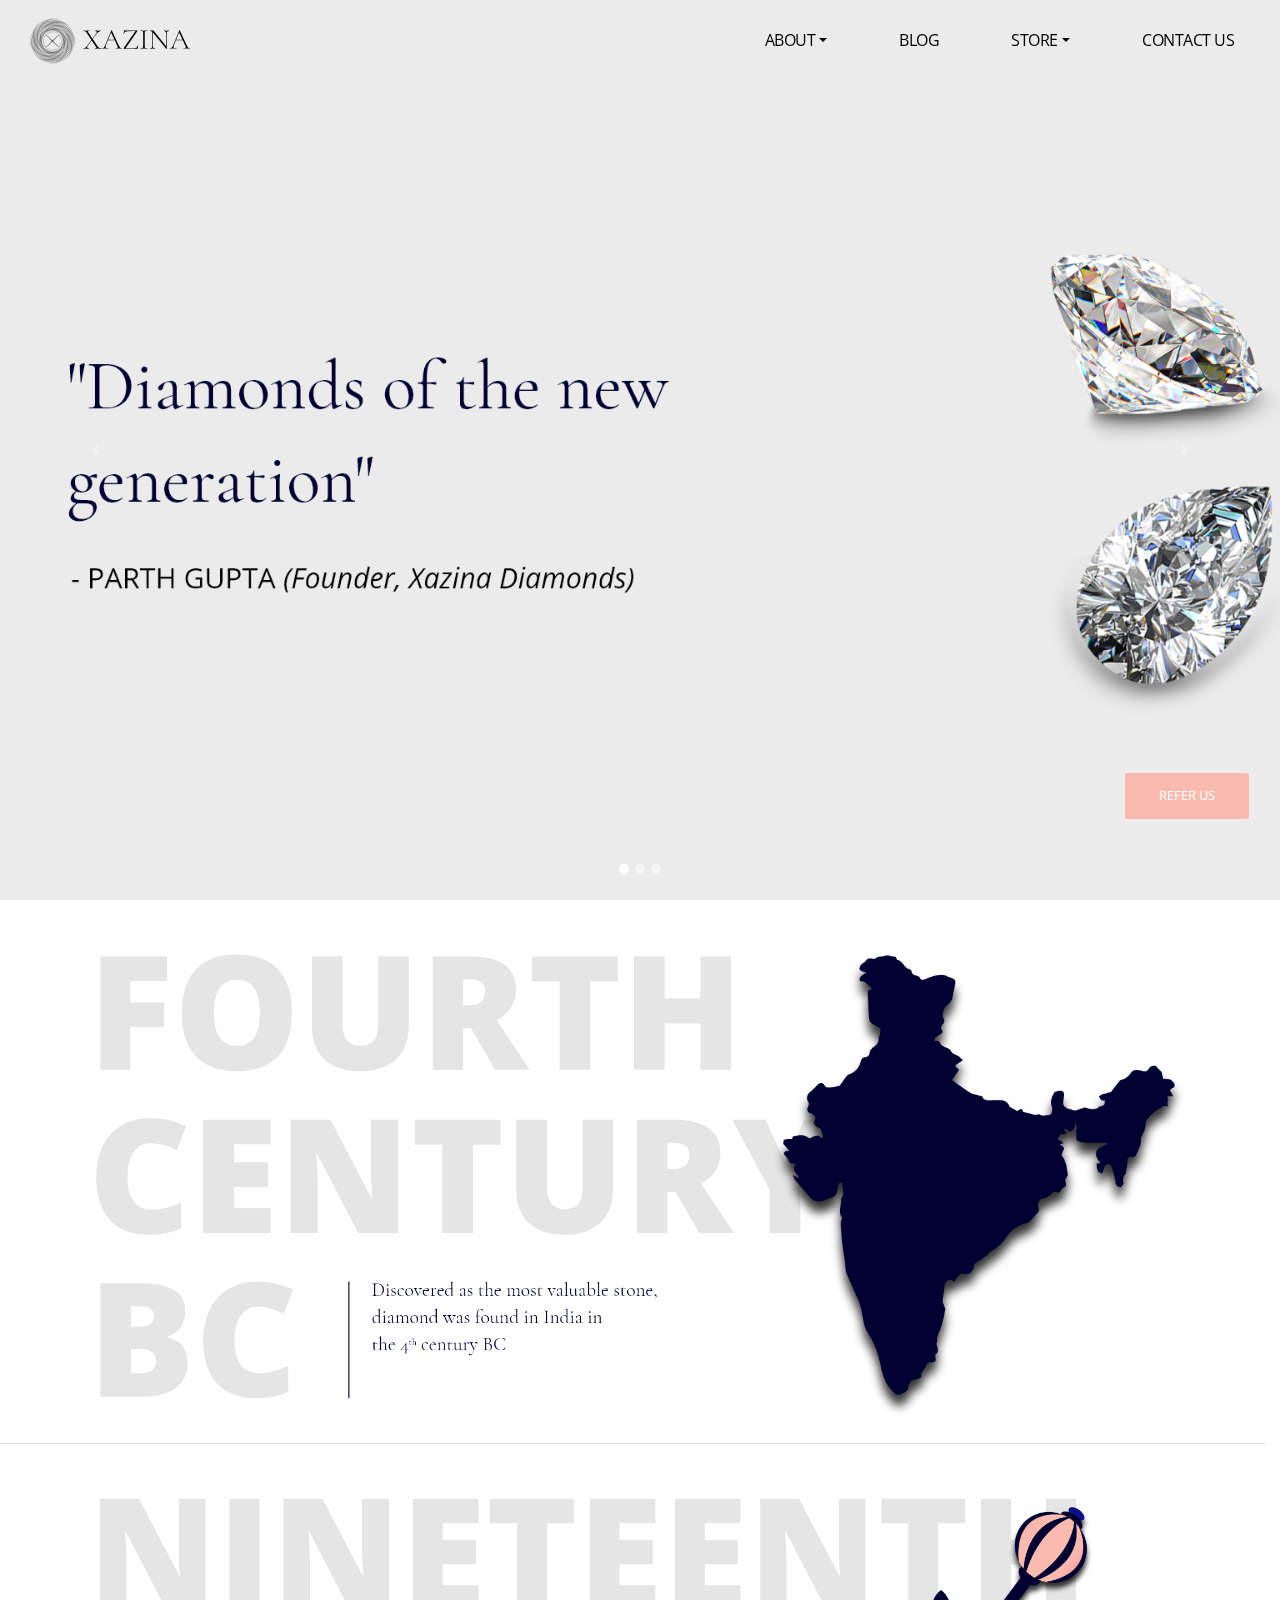
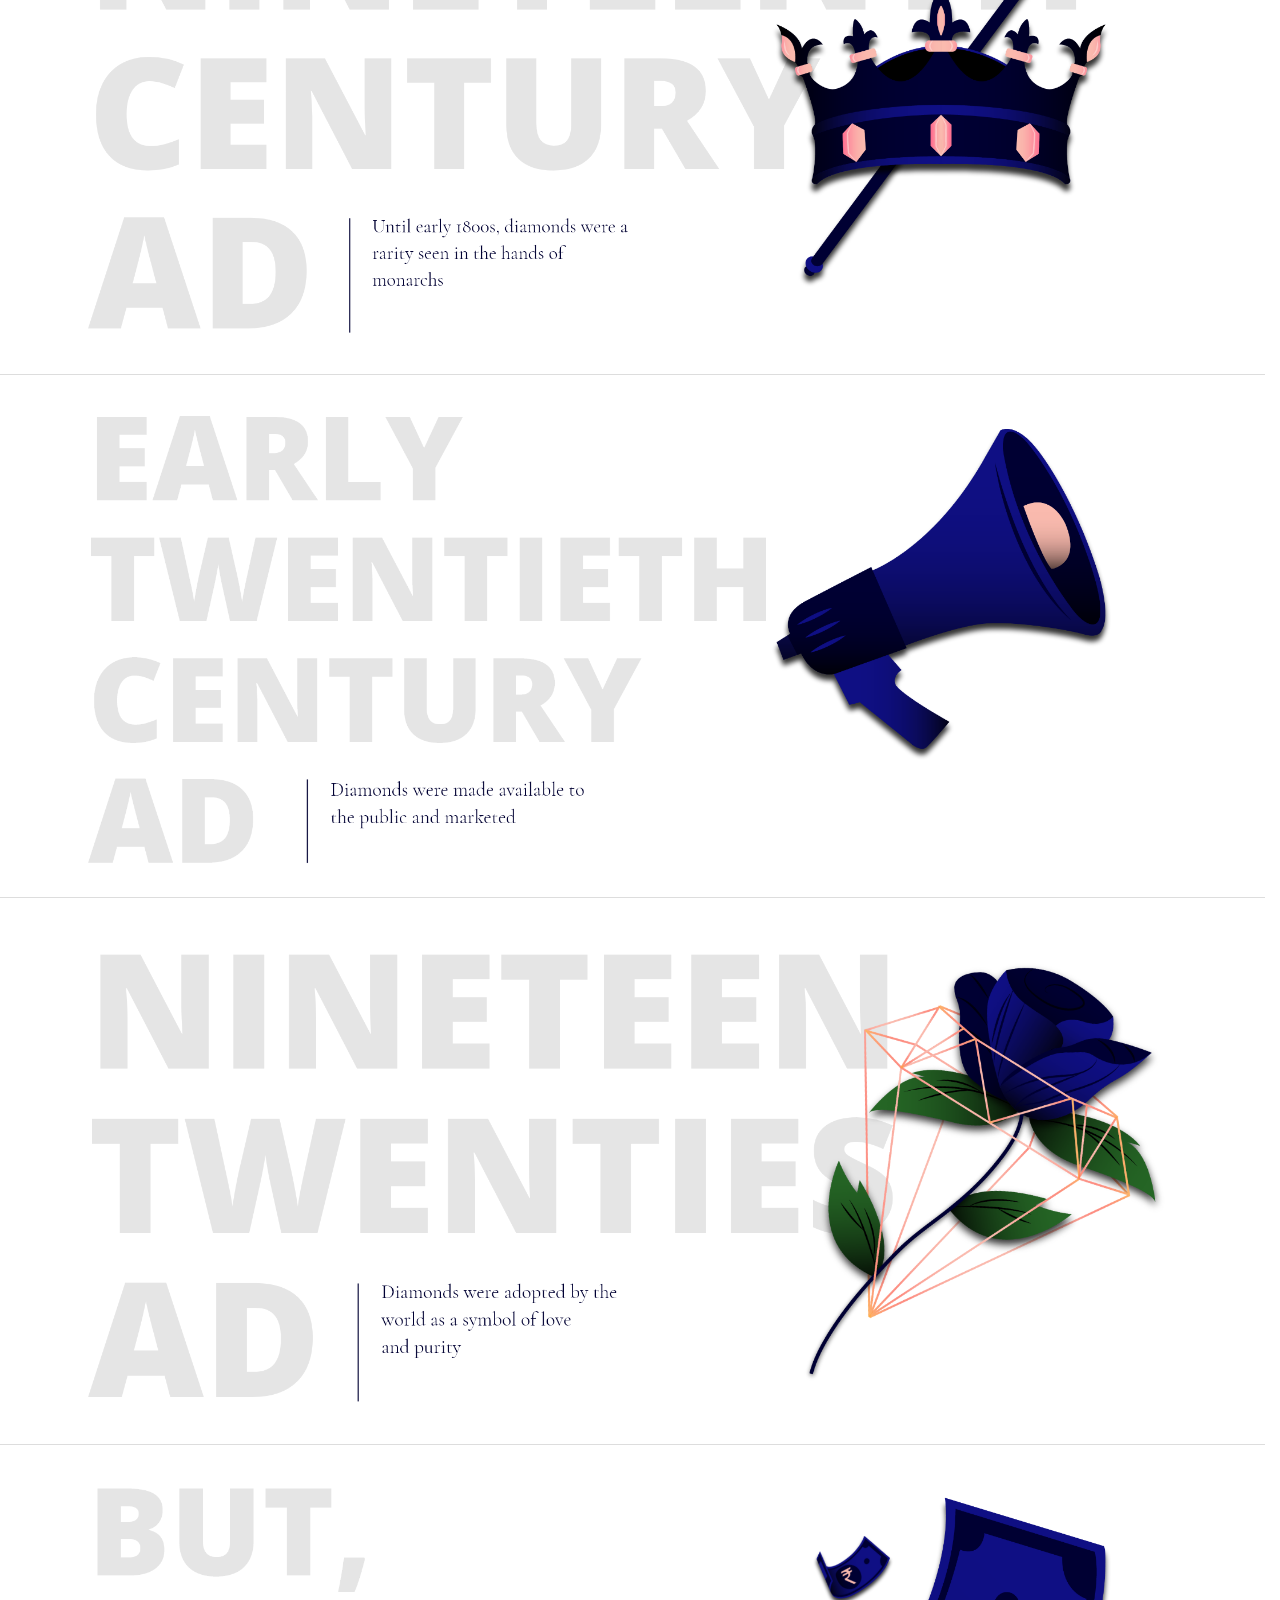
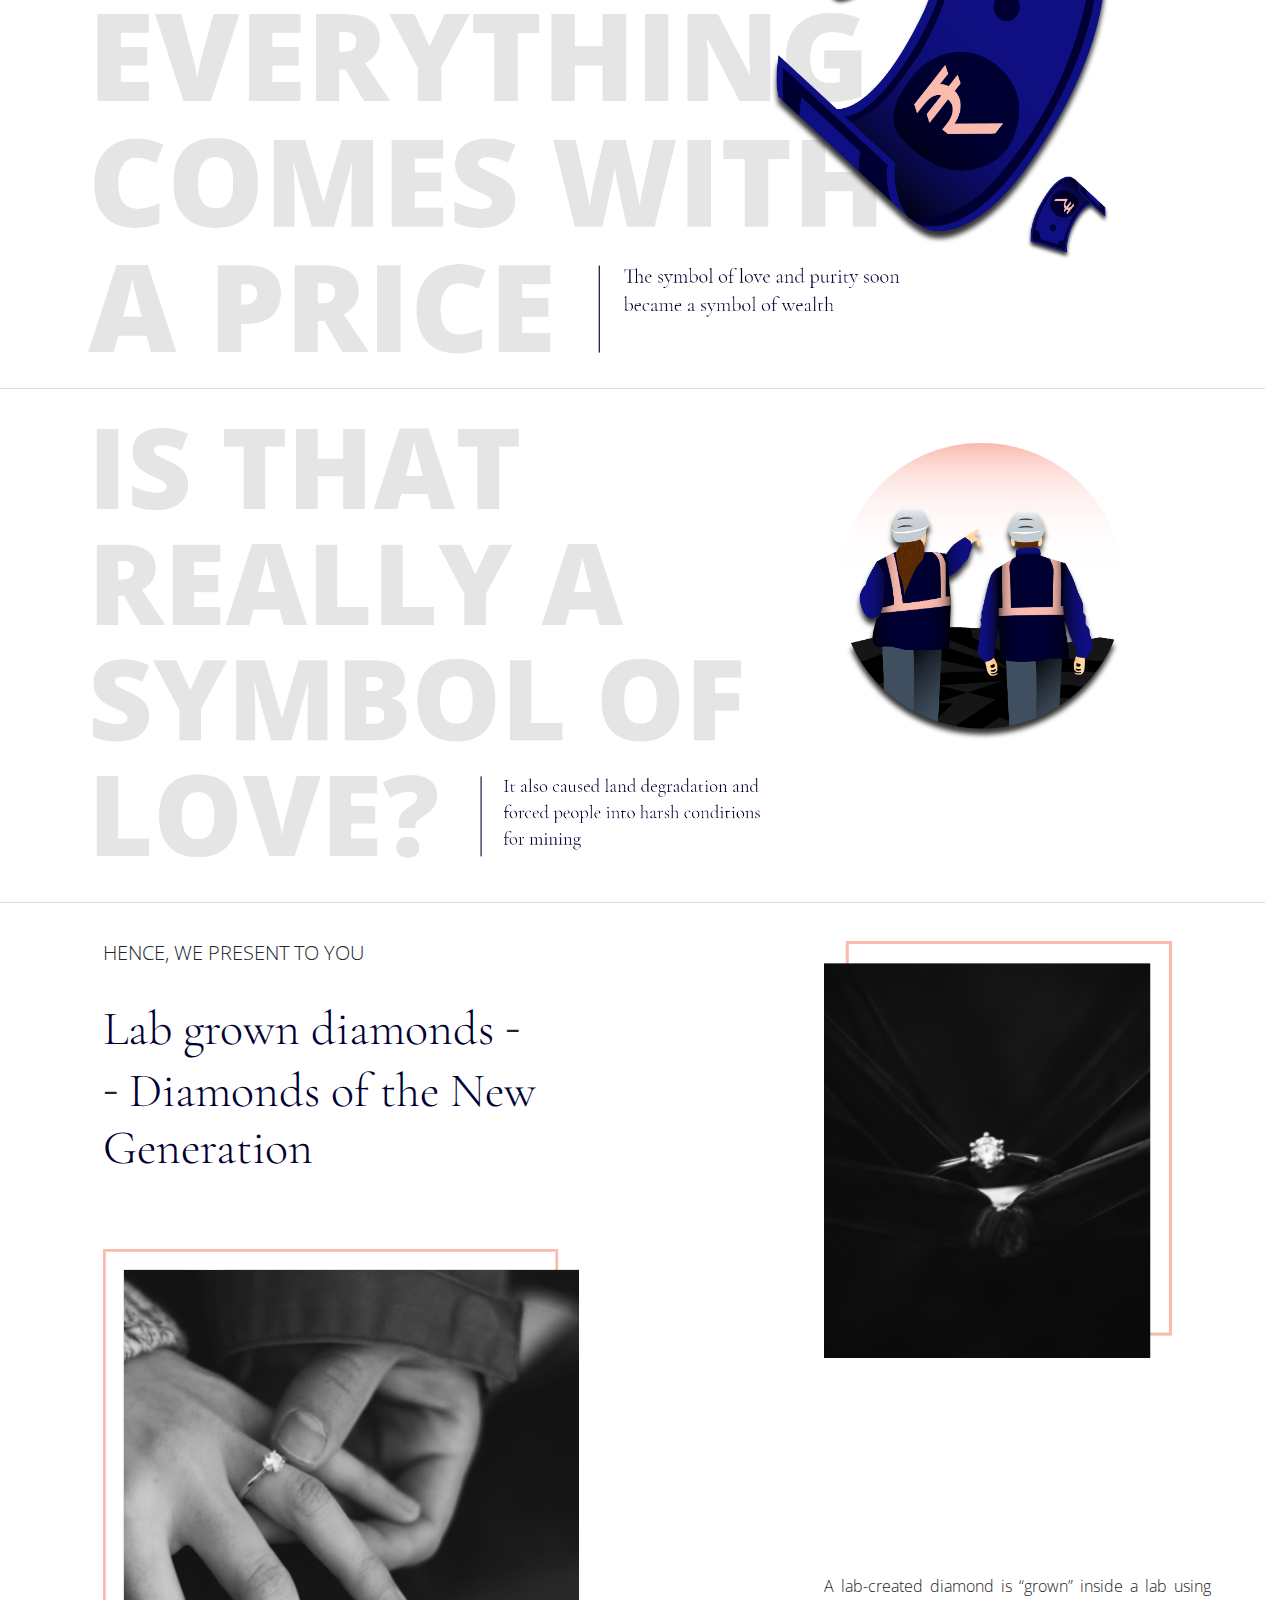
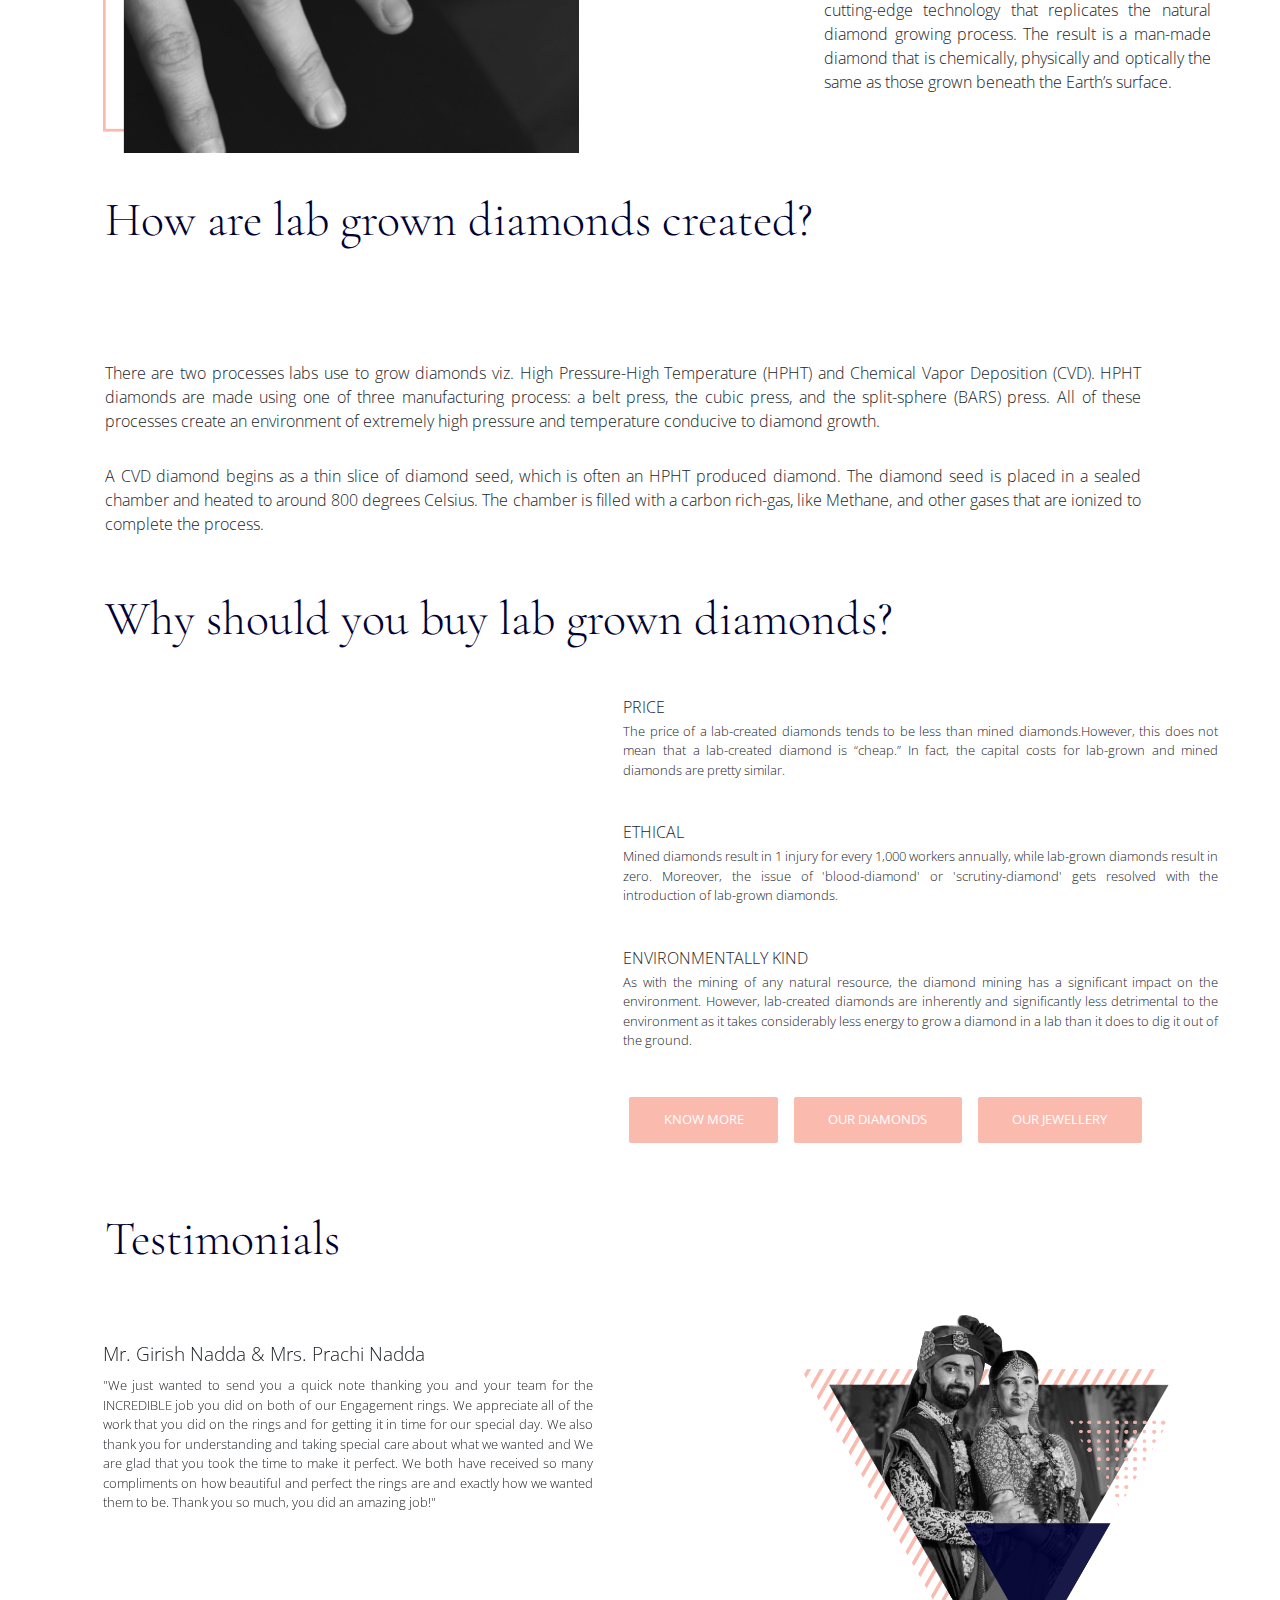
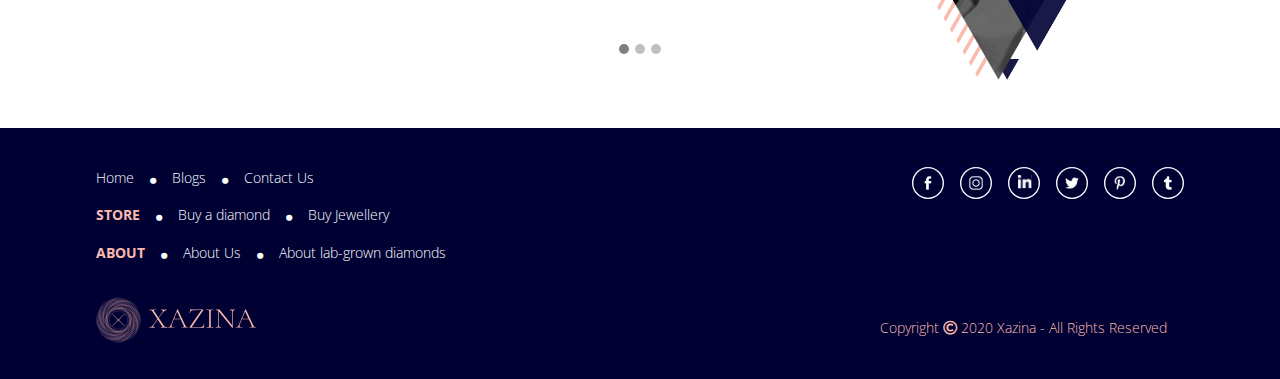
==== index.html @ fb32d9e3 "Minor changes but sidenav fix pending" ====
<!DOCTYPE html>
<html lang="en">

<head>
  <meta charset="utf-8">
  <meta name="viewport" content="width=device-width, initial-scale=1, shrink-to-fit=no">
  <meta http-equiv="x-ua-compatible" content="ie=edge">
  <title>XAZINA - Home</title>
  <link rel="icon" href="img/titlebar thumbnail.png" type="image/icon type">
  <!-- Font Awesome -->
  <link rel="stylesheet" href="https://use.fontawesome.com/releases/v5.11.2/css/all.css">
  <!-- Bootstrap core CSS -->
  <link href="css/bootstrap.min.css" rel="stylesheet">
  <!-- Material Design Bootstrap -->
  <link href="css/mdb.min.css" rel="stylesheet">
  <!-- Custom style file -->
  <link href="css/style.min.css" rel="stylesheet">
  <!--Fonts-->
  <link href="https://fonts.googleapis.com/css?family=Cormorant+Garamond&display=swap" rel="stylesheet"> 
  <link href="https://fonts.googleapis.com/css?family=Open+Sans&display=swap" rel="stylesheet">
  <style>
    body{
      overflow-x: hidden;
    }

    .fb{
      display: inline-block; 
      background: url('img/fb white.svg') no-repeat; 
      height: 2rem; 
      width: 2rem; 
      background-size: contain;
      margin-right: 1rem;
    }
    .fb:hover{
      display: inline-block; 
      background: url('img/fb.svg') no-repeat; 
      height: 2rem; 
      width: 2rem; 
      background-size: contain;
      margin-right: 1rem;
    }
    .insta{
      display: inline-block; 
      background: url('img/insta white.svg') no-repeat; 
      height: 2rem; 
      width: 2rem; 
      background-size: contain;
      margin-right: 1rem;
    }
    .insta:hover{
      display: inline-block; 
      background: url('img/insta.svg') no-repeat; 
      height: 2rem; 
      width: 2rem; 
      background-size: contain;
      margin-right: 1rem;
    }
    .lin{
      display: inline-block; 
      background: url('img/linkedin white.svg') no-repeat; 
      height: 2rem; 
      width: 2rem; 
      background-size: contain;
      margin-right: 1rem;
    }
    .lin:hover{
      display: inline-block; 
      background: url('img/linkedin.svg') no-repeat; 
      height: 2rem; 
      width: 2rem; 
      background-size: contain;
      margin-right: 1rem;
    }
    .twit{
      display: inline-block; 
      background: url('img/twitter white.svg') no-repeat; 
      height: 2rem; 
      width: 2rem; 
      background-size: contain;
      margin-right: 1rem;
    }
    .twit:hover{
      display: inline-block; 
      background: url('img/twitter.svg') no-repeat; 
      height: 2rem; 
      width: 2rem; 
      background-size: contain;
      margin-right: 1rem;
    }
    .pint{
      display: inline-block; 
      background: url('img/pinterest white.svg') no-repeat; 
      height: 2rem; 
      width: 2rem; 
      background-size: contain;
      margin-right: 1rem;
    }
    .pint:hover{
      display: inline-block; 
      background: url('img/pinterest.svg') no-repeat; 
      height: 2rem; 
      width: 2rem; 
      background-size: contain;
      margin-right: 1rem;
    }
    .tumb{
      display: inline-block; 
      background: url('img/tumblr white.svg') no-repeat; 
      height: 2rem; 
      width: 2rem; 
      background-size: contain;
    }
    .tumb:hover{
      display: inline-block; 
      background: url('img/tumblr.svg') no-repeat; 
      height: 2rem; 
      width: 2rem; 
      background-size: contain;
    }
  </style> 
</head>

<body>
  <!--Navbar-->
  <nav class="navbar navbar-expand-lg fixed-top">
    <a id="brand" class="navbar-brand" href="index.html">
      <svg class="brand" xmlns="http://www.w3.org/2000/svg" xmlns:xlink="http://www.w3.org/1999/xlink" viewBox="0 0 1904 534.16"><defs><clipPath id="clip-path"><path class="cls-1" d="M367.57,307.2l-22.9,35.3a55.35,55.35,0,0,1-34.9,24l-41.16,8.77a55.34,55.34,0,0,1-41.65-7.7l-35.31-22.91a55.34,55.34,0,0,1-24-34.89l-8.77-41.16a55.32,55.32,0,0,1,7.7-41.65l22.9-35.31a55.35,55.35,0,0,1,34.9-24l41.16-8.77a55.35,55.35,0,0,1,41.65,7.7l35.31,22.9a55.33,55.33,0,0,1,24,34.9l8.77,41.16A55.32,55.32,0,0,1,367.57,307.2Z"/></clipPath></defs><title>xazina logo for website pink</title><g id="Layer_2" data-name="Layer 2"><g id="Layer_0" data-name="Layer 0"><path class="cls-2" d="M425.58,336.95l-38.64,55.18a88.61,88.61,0,0,1-57.19,36.43l-66.34,11.7a88.59,88.59,0,0,1-66.2-14.67L142,386.94a88.58,88.58,0,0,1-36.43-57.18l-11.7-66.34a88.55,88.55,0,0,1,14.67-66.2L147.22,142a88.61,88.61,0,0,1,57.19-36.43l66.34-11.7a88.6,88.6,0,0,1,66.2,14.68l55.18,38.64a88.58,88.58,0,0,1,36.43,57.19l11.7,66.34A88.56,88.56,0,0,1,425.58,336.95Z"/><path class="cls-2" d="M525.11,227.19l-34.73-95.41a133.53,133.53,0,0,0-69.05-75.35l-92-42.92A133.55,133.55,0,0,0,227.19,9.06L131.78,43.78a133.55,133.55,0,0,0-75.35,69.05l-42.91,92A133.53,133.53,0,0,0,9.05,307l34.73,95.42a133.57,133.57,0,0,0,69.05,75.35l92,42.91A133.55,133.55,0,0,0,307,525.11l95.41-34.73a133.53,133.53,0,0,0,75.35-69l42.91-92A133.55,133.55,0,0,0,525.11,227.19Zm-10.53,56.27-25,93.17a126.84,126.84,0,0,1-59.11,77L347,501.9a126.86,126.86,0,0,1-96.27,12.68l-93.17-25a126.84,126.84,0,0,1-77-59.11L32.26,347A126.87,126.87,0,0,1,19.58,250.7l25-93.18a126.86,126.86,0,0,1,59.11-77L187.2,32.26a126.86,126.86,0,0,1,96.27-12.67l93.17,25a126.85,126.85,0,0,1,77,59.11L501.9,187.2A126.89,126.89,0,0,1,514.58,283.47Z"/><path class="cls-2" d="M501.9,187.2l-48.24-83.54a126.85,126.85,0,0,0-77-59.11l-93.17-25A126.86,126.86,0,0,0,187.2,32.26L103.66,80.49a126.86,126.86,0,0,0-59.11,77l-25,93.18A126.87,126.87,0,0,0,32.26,347L80.49,430.5a126.84,126.84,0,0,0,77,59.11l93.17,25A126.86,126.86,0,0,0,347,501.9l83.54-48.23a126.84,126.84,0,0,0,59.11-77l25-93.17A126.89,126.89,0,0,0,501.9,187.2Zm-.57,54.38-8,91.29a120.54,120.54,0,0,1-42.59,81.82l-70.2,58.9a120.54,120.54,0,0,1-88,27.74l-91.3-8a120.52,120.52,0,0,1-81.82-42.59l-58.9-70.2a120.53,120.53,0,0,1-27.74-88l8-91.29a120.54,120.54,0,0,1,42.59-81.82l70.2-58.9a120.5,120.5,0,0,1,88-27.74l91.3,8a120.5,120.5,0,0,1,81.82,42.59l58.91,70.2A120.53,120.53,0,0,1,501.33,241.58Z"/><path class="cls-2" d="M473.6,153.61l-58.91-70.2a120.5,120.5,0,0,0-81.82-42.59l-91.3-8a120.5,120.5,0,0,0-88,27.74l-70.2,58.9a120.54,120.54,0,0,0-42.59,81.82l-8,91.29a120.53,120.53,0,0,0,27.74,88l58.9,70.2a120.52,120.52,0,0,0,81.82,42.59l91.3,8a120.54,120.54,0,0,0,88-27.74l70.2-58.9a120.54,120.54,0,0,0,42.59-81.82l8-91.29A120.53,120.53,0,0,0,473.6,153.61ZM463.27,374.88l-56,66.69A114.46,114.46,0,0,1,329.58,482l-86.73,7.59a114.48,114.48,0,0,1-83.57-26.35l-66.69-56a114.5,114.5,0,0,1-40.47-77.72l-7.59-86.73a114.5,114.5,0,0,1,26.35-83.57l56-66.69a114.49,114.49,0,0,1,77.73-40.46l86.73-7.59A114.48,114.48,0,0,1,374.88,70.9l66.69,56A114.5,114.5,0,0,1,482,204.58l7.59,86.72A114.53,114.53,0,0,1,463.27,374.88Z"/><path class="cls-2" d="M489.62,291.3,482,204.58a114.5,114.5,0,0,0-40.47-77.73l-66.69-56a114.48,114.48,0,0,0-83.57-26.35l-86.73,7.59a114.49,114.49,0,0,0-77.73,40.46l-56,66.69a114.5,114.5,0,0,0-26.35,83.57l7.59,86.73a114.5,114.5,0,0,0,40.47,77.72l66.69,56a114.48,114.48,0,0,0,83.57,26.35L329.58,482a114.46,114.46,0,0,0,77.73-40.46l56-66.69A114.53,114.53,0,0,0,489.62,291.3Zm-21.21,44.27-41.35,71.62a108.77,108.77,0,0,1-66,50.68l-79.88,21.41a108.81,108.81,0,0,1-82.54-10.87L127,427.06a108.73,108.73,0,0,1-50.68-66L54.88,281.13A108.73,108.73,0,0,1,65.75,198.6L107.1,127a108.79,108.79,0,0,1,66-50.68L253,54.89a108.77,108.77,0,0,1,82.54,10.86l71.62,41.35a108.72,108.72,0,0,1,50.68,66L479.28,253A108.74,108.74,0,0,1,468.41,335.57Z"/><path class="cls-2" d="M479.28,253l-21.41-79.88a108.72,108.72,0,0,0-50.68-66L335.57,65.75A108.77,108.77,0,0,0,253,54.89l-79.88,21.4a108.79,108.79,0,0,0-66,50.68L65.75,198.6a108.73,108.73,0,0,0-10.87,82.54L76.29,361a108.73,108.73,0,0,0,50.68,66l71.62,41.35a108.81,108.81,0,0,0,82.54,10.87L361,457.87a108.77,108.77,0,0,0,66-50.68l41.35-71.62A108.74,108.74,0,0,0,479.28,253Zm-12.54,44.91-26.88,73.83a103.33,103.33,0,0,1-53.43,58.31l-71.21,33.2a103.3,103.3,0,0,1-79,3.45l-73.84-26.87a103.31,103.31,0,0,1-58.3-53.43l-33.2-71.21a103.35,103.35,0,0,1-3.46-79L94.3,162.39a103.32,103.32,0,0,1,53.43-58.31l71.21-33.2a103.33,103.33,0,0,1,79-3.45L371.78,94.3a103.3,103.3,0,0,1,58.3,53.43l33.2,71.21A103.33,103.33,0,0,1,466.74,297.94Z"/><path class="cls-2" d="M463.28,218.94l-33.2-71.21a103.3,103.3,0,0,0-58.3-53.43L297.94,67.43a103.33,103.33,0,0,0-79,3.45l-71.21,33.2A103.32,103.32,0,0,0,94.3,162.39L67.42,236.22a103.35,103.35,0,0,0,3.46,79l33.2,71.21a103.31,103.31,0,0,0,58.3,53.43l73.84,26.87a103.3,103.3,0,0,0,79-3.45l71.21-33.2a103.33,103.33,0,0,0,53.43-58.31l26.88-73.83A103.33,103.33,0,0,0,463.28,218.94ZM459,263l-13,73.51a98.17,98.17,0,0,1-40.37,63.37L344.49,442.7A98.18,98.18,0,0,1,271.14,459l-73.51-13a98.19,98.19,0,0,1-63.37-40.36L91.46,344.5A98.17,98.17,0,0,1,75.2,271.14l13-73.51a98.17,98.17,0,0,1,40.37-63.37l61.14-42.81A98.18,98.18,0,0,1,263,75.2l73.51,13a98.17,98.17,0,0,1,63.37,40.37l42.81,61.14A98.15,98.15,0,0,1,459,263Z"/><path class="cls-2" d="M442.7,189.67l-42.81-61.14a98.17,98.17,0,0,0-63.37-40.37L263,75.2a98.18,98.18,0,0,0-73.35,16.26l-61.14,42.81a98.17,98.17,0,0,0-40.37,63.37l-13,73.51A98.17,98.17,0,0,0,91.46,344.5l42.81,61.14A98.19,98.19,0,0,0,197.64,446l73.51,13a98.18,98.18,0,0,0,73.35-16.26l61.14-42.81A98.17,98.17,0,0,0,446,336.53L459,263A98.15,98.15,0,0,0,442.7,189.67Zm3.23,112.86a93.25,93.25,0,0,1-27.31,65.94l-50.14,50.14a93.28,93.28,0,0,1-65.94,27.31H231.62a93.25,93.25,0,0,1-65.93-27.31l-50.14-50.14a93.25,93.25,0,0,1-27.31-65.94V231.63a93.26,93.26,0,0,1,27.31-65.94l50.14-50.14a93.25,93.25,0,0,1,65.93-27.31h70.92a93.28,93.28,0,0,1,65.94,27.31l50.14,50.14a93.26,93.26,0,0,1,27.31,65.94Z"/><path class="cls-2" d="M418.62,165.68l-50.14-50.14a93.28,93.28,0,0,0-65.94-27.31H231.62a93.25,93.25,0,0,0-65.93,27.31l-50.14,50.14a93.26,93.26,0,0,0-27.31,65.94v70.91a93.25,93.25,0,0,0,27.31,65.94l50.14,50.14a93.25,93.25,0,0,0,65.93,27.31h70.92a93.28,93.28,0,0,0,65.94-27.31l50.14-50.14a93.25,93.25,0,0,0,27.31-65.94V231.63A93.26,93.26,0,0,0,418.62,165.68Z"/><path class="cls-2" d="M367.58,307.2l-22.9,35.3a55.35,55.35,0,0,1-34.9,24l-41.16,8.77a55.34,55.34,0,0,1-41.65-7.7l-35.31-22.91a55.34,55.34,0,0,1-24-34.89l-8.77-41.16a55.32,55.32,0,0,1,7.7-41.65l22.9-35.31a55.35,55.35,0,0,1,34.9-24l41.16-8.77a55.35,55.35,0,0,1,41.65,7.7l35.31,22.9a55.33,55.33,0,0,1,24,34.9l8.77,41.16A55.32,55.32,0,0,1,367.58,307.2Z"/><path class="cls-2" d="M427.29,236.48l-23.79-58.8a83.41,83.41,0,0,0-44.77-45.52l-58.4-24.76a83.42,83.42,0,0,0-63.85-.53l-58.8,23.79a83.43,83.43,0,0,0-45.52,44.77l-24.76,58.4a83.41,83.41,0,0,0-.53,63.84l23.79,58.8A83.44,83.44,0,0,0,175.44,402l58.4,24.76a83.43,83.43,0,0,0,63.85.53l58.8-23.79A83.42,83.42,0,0,0,402,358.73l24.76-58.4A83.43,83.43,0,0,0,427.29,236.48ZM422,271.84l-13.53,58.72a79.24,79.24,0,0,1-35.2,49.4l-51.09,32a79.25,79.25,0,0,1-59.82,10L203.6,408.43a79.24,79.24,0,0,1-49.4-35.2l-32-51.09a79.25,79.25,0,0,1-10-59.82l13.53-58.72a79.25,79.25,0,0,1,35.2-49.4l51.09-32a79.25,79.25,0,0,1,59.82-10l58.72,13.53a79.24,79.24,0,0,1,49.4,35.2l32,51.09A79.27,79.27,0,0,1,422,271.84Z"/><path class="cls-2" d="M411.92,212l-32-51.09a79.24,79.24,0,0,0-49.4-35.2l-58.72-13.53a79.25,79.25,0,0,0-59.82,10l-51.09,32a79.25,79.25,0,0,0-35.2,49.4l-13.53,58.72a79.25,79.25,0,0,0,10,59.82l32,51.09a79.24,79.24,0,0,0,49.4,35.2L262.32,422a79.25,79.25,0,0,0,59.82-10l51.09-32a79.24,79.24,0,0,0,35.2-49.4L422,271.84A79.27,79.27,0,0,0,411.92,212Zm.85,34-3,57.17a75.3,75.3,0,0,1-24.78,52L342.48,393.5a75.3,75.3,0,0,1-54.31,19.26l-57.17-3A75.29,75.29,0,0,1,179,385l-38.32-42.53a75.29,75.29,0,0,1-19.26-54.31l3-57.17a75.3,75.3,0,0,1,24.78-52l42.53-38.32A75.28,75.28,0,0,1,246,121.4l57.17,3a75.27,75.27,0,0,1,52,24.78l38.33,42.53A75.29,75.29,0,0,1,412.76,246Z"/><path class="cls-2" d="M393.5,191.68l-38.33-42.53a75.27,75.27,0,0,0-52-24.78l-57.17-3a75.28,75.28,0,0,0-54.31,19.26L149.15,179a75.3,75.3,0,0,0-24.78,52l-3,57.17a75.29,75.29,0,0,0,19.26,54.31L179,385a75.29,75.29,0,0,0,52,24.78l57.17,3a75.3,75.3,0,0,0,54.31-19.26L385,355.18a75.3,75.3,0,0,0,24.78-52l3-57.17A75.29,75.29,0,0,0,393.5,191.68ZM391.94,330l-33.46,42.87a71.5,71.5,0,0,1-47.63,27l-54,6.65a71.51,71.51,0,0,1-52.76-14.6l-42.87-33.47a71.53,71.53,0,0,1-27-47.63l-6.65-54a71.53,71.53,0,0,1,14.61-52.76l33.46-42.87a71.52,71.52,0,0,1,47.63-27l54-6.65A71.52,71.52,0,0,1,330,142.22l42.87,33.46a71.53,71.53,0,0,1,27,47.63l6.65,54A71.55,71.55,0,0,1,391.94,330Z"/><path class="cls-2" d="M406.55,277.29l-6.65-54a71.53,71.53,0,0,0-27-47.63L330,142.22a71.52,71.52,0,0,0-52.76-14.61l-54,6.65a71.52,71.52,0,0,0-47.63,27l-33.46,42.87a71.53,71.53,0,0,0-14.61,52.76l6.65,54a71.53,71.53,0,0,0,27,47.63l42.87,33.47a71.51,71.51,0,0,0,52.76,14.6l54-6.65a71.5,71.5,0,0,0,47.63-27L391.94,330A71.55,71.55,0,0,0,406.55,277.29Zm-12.27,28.11L370.05,351a68,68,0,0,1-40.11,33.1l-49.4,15.13a68,68,0,0,1-51.77-5L183.14,370A67.92,67.92,0,0,1,150,329.94l-15.13-49.4a67.92,67.92,0,0,1,5-51.77l24.23-45.63A68,68,0,0,1,204.22,150l49.4-15.13a68,68,0,0,1,51.77,5L351,164.11a67.92,67.92,0,0,1,33.1,40.11l15.13,49.4A67.93,67.93,0,0,1,394.28,305.39Z"/><path class="cls-2" d="M399.24,253.62l-15.13-49.4A67.92,67.92,0,0,0,351,164.11l-45.63-24.24a68,68,0,0,0-51.77-5L204.22,150a68,68,0,0,0-40.11,33.1l-24.23,45.63a67.92,67.92,0,0,0-5,51.77L150,329.94A67.92,67.92,0,0,0,183.14,370l45.63,24.24a68,68,0,0,0,51.77,5l49.4-15.13A68,68,0,0,0,370.05,351l24.23-45.63A67.93,67.93,0,0,0,399.24,253.62Zm-6.84,28.31-15.15,46.69a64.55,64.55,0,0,1-32.07,37.58l-43.72,22.3a64.53,64.53,0,0,1-49.25,3.9l-46.69-15.14A64.54,64.54,0,0,1,168,345.2l-22.3-43.72a64.56,64.56,0,0,1-3.9-49.25l15.15-46.69A64.55,64.55,0,0,1,189,168l43.72-22.3a64.55,64.55,0,0,1,49.25-3.9l46.69,15.14A64.53,64.53,0,0,1,366.2,189l22.3,43.72A64.55,64.55,0,0,1,392.41,281.94Z"/><g class="cls-3"><path class="cls-4" d="M407.08,337.09l-20.71.71c-6.88.17-13.82.56-20.81.1-13.86-1-27.93-4-40.32-11.3a46.43,46.43,0,0,1-8.49-6.67l-7.38-7.27-14.73-14.56L265.18,269l-29.12-29.46-14.56-14.73-7.27-7.37a41.89,41.89,0,0,0-7.53-6.37c-11.21-7.22-24.85-10.66-38.34-12.16-6.77-.85-13.66-.87-20.58-1.1l-20.71-.71,20.71-.71c6.88-.17,13.82-.56,20.81-.1,13.86,1,27.93,4,40.33,11.3a46.42,46.42,0,0,1,8.5,6.67l7.37,7.27,14.73,14.56L269,265.19l29.12,29.46,14.56,14.73,7.27,7.38a41.91,41.91,0,0,0,7.53,6.37c11.22,7.22,24.85,10.66,38.35,12.16,6.77.84,13.66.87,20.58,1.09Z"/><path class="cls-4" d="M407.08,197.08l-20.71.71c-6.92.23-13.81.25-20.58,1.09-13.49,1.51-27.13,4.94-38.35,12.16a41.91,41.91,0,0,0-7.53,6.37l-7.27,7.38-14.56,14.73L269,269,239.51,298.1l-14.73,14.56-7.37,7.27a46.44,46.44,0,0,1-8.5,6.67c-12.4,7.33-26.47,10.27-40.33,11.3-7,.46-13.93.07-20.81-.1l-20.71-.71,20.71-.71c6.92-.23,13.81-.25,20.58-1.1,13.49-1.5,27.13-4.94,38.34-12.16a41.89,41.89,0,0,0,7.53-6.37l7.27-7.37,14.56-14.73,29.12-29.46,29.46-29.12,14.73-14.56,7.38-7.27a46.45,46.45,0,0,1,8.49-6.67c12.39-7.33,26.46-10.27,40.32-11.3,7-.46,13.92-.07,20.81.1Z"/></g><path class="cls-1" d="M367.57,307.2l-22.9,35.3a55.35,55.35,0,0,1-34.9,24l-41.16,8.77a55.34,55.34,0,0,1-41.65-7.7l-35.31-22.91a55.34,55.34,0,0,1-24-34.89l-8.77-41.16a55.32,55.32,0,0,1,7.7-41.65l22.9-35.31a55.35,55.35,0,0,1,34.9-24l41.16-8.77a55.35,55.35,0,0,1,41.65,7.7l35.31,22.9a55.33,55.33,0,0,1,24,34.9l8.77,41.16A55.32,55.32,0,0,1,367.57,307.2Z"/><path class="cls-4" d="M847.46,356.36c0,1.38-.23,2.07-.69,2.07q-9,0-14.15-.34l-18.29-.35-25.88.35q-6.21.35-16.91.34c-.46,0-.69-.69-.69-2.07s.23-2.07.69-2.07q10.35,0,14.84-1.38t4.49-4.83q0-2.76-3.11-7.25l-53.48-81.09-48,66.94q-6.91,10-6.9,16.22,0,11.39,21,11.39,1,0,1,2.07t-1,2.07q-10.35,0-15.53-.34l-23.12-.35-14.15.35q-3.8.35-12.42.34-1,0-1-2.07t1-2.07A41.69,41.69,0,0,0,658,347.22q11-7.07,21-20.53l52.1-71.43-55.55-83.85q-9-13.46-17.94-19t-21.39-5.52c-.46,0-.69-.69-.69-2.07s.23-2.07.69-2.07q4.14,0,13.11.69l12.42.34q11,0,27.6-.69l17.94-.35q1,0,1,2.07t-1,2.07q-10.35,0-14.84,1.55t-4.49,5q0,2.42,3.11,7.25l52.45,78.67,43.82-61.76q8.28-12.07,8.28-19,0-11.73-20-11.73-1,0-1-2.07t1-2.07l15.53.35q13.11.7,23.12.69,5.86,0,14.15-.69l12.42-.35q1,0,1,2.07t-1,2.07q-23.47,0-46.24,31.05l-48.31,65.91,57.28,85.92q9,13.8,18.46,19.15t24.67,5.35C847.22,354.29,847.46,355,847.46,356.36Z"/><path class="cls-4" d="M1094.51,356.36c0,1.38-.46,2.07-1.38,2.07q-6.21,0-20-.69-13.12-.69-19.32-.69-7.25,0-19,.69-11,.7-16.56.69-1.38,0-1.38-2.07t1.38-2.07q14.14,0,20.36-2.59t6.21-8.8q0-4.83-3.8-13.46l-32.43-70H926.47L903,316q-4.84,11.74-4.83,19.32,0,10,8.28,14.49t25.88,4.49c1.15,0,1.72.69,1.72,2.07s-.58,2.07-1.72,2.07q-6.21,0-17.94-.69-13.12-.69-22.77-.69-8.63,0-20.36.69-10.35.7-16.91.69c-1.15,0-1.72-.69-1.72-2.07s.58-2.07,1.72-2.07q9.66,0,16.39-3.45t12.77-12.42q6-9,12.94-25.53l72.12-173.56a2.5,2.5,0,0,1,2.24-1c1,0,1.67.34,1.9,1l80.05,171.84q7.93,17.6,14.15,26.74t12.25,12.77a26.61,26.61,0,0,0,14,3.62C1094.05,354.29,1094.51,355,1094.51,356.36ZM929.23,253.19h76.26l-40.37-86.61Z"/><path class="cls-4" d="M1253.24,151.4q1-1.72.86-2.24t-2.59-.52q-67.63,0-90.4,1.72t-30.54,8.28q-7.76,6.56-14.32,26.57c0,.46-.46.69-1.38.69a4.6,4.6,0,0,1-2.07-.52c-.69-.35-.92-.63-.69-.86l13.8-52.1c0-.23.46-.34,1.38-.34q3.45,0,2.76,1a9,9,0,0,0-.34,2.76,5.38,5.38,0,0,0,4,5.52q4,1.38,16,1.38h125.94a2.77,2.77,0,0,1,2.59,1.73,2.2,2.2,0,0,1-.17,2.76L1139.72,349.12l-1,2.07c0,.46.92.69,2.76.69h92.47q24.15,0,35.54-8.63t14.84-29.67q.34-.69,2.07-.69c1.15,0,1.73.23,1.73.69l-4.83,42.1a4,4,0,0,1-.86,2.24,2.65,2.65,0,0,1-2.24,1.21q-51.42-.7-164.94-.69a2.44,2.44,0,0,1-2.42-1.55,2.73,2.73,0,0,1,.35-2.93Z"/><path class="cls-4" d="M1367.62,346q2.24,4.84,8.45,6.56t20,1.73c.46,0,.69.69.69,2.07s-.23,2.07-.69,2.07q-10.35,0-16.22-.34l-24.15-.35-23.12.35q-6.21.35-16.91.34-1,0-1-2.07t1-2.07q13.46,0,19.84-1.73t8.8-6.73q2.41-5,2.42-15.36V170.72q0-10.35-2.42-15.18t-8.8-6.73q-6.39-1.89-19.84-1.9-1,0-1-2.07t1-2.07l16.91.35q14.49.7,23.12.69,9.66,0,24.15-.69l16.22-.35c.46,0,.69.69.69,2.07s-.23,2.07-.69,2.07q-13.46,0-19.84,2.07t-8.63,7.07q-2.25,5-2.24,15.36V330.48Q1365.38,341.18,1367.62,346Z"/><path class="cls-4" d="M1655.22,144.84q0,2.07-1,2.07-14.84,0-20.88,7.25t-6,24.84V362.23c0,.46-.58.8-1.73,1a2.63,2.63,0,0,1-2.42-.34l-156-191.85-5.86-6.56v158q0,17.6,5.86,24.67t20.36,7.07q1,0,1,2.07t-1,2.07q-8.28,0-12.77-.34l-16.56-.35-16.91.35q-4.49.35-13.46.34c-.46,0-.69-.69-.69-2.07s.23-2.07.69-2.07q14.83,0,20.36-6.9t5.52-24.84V157.27q-12.08-10.35-24.84-10.35-1,0-1-2.07t1-2.07l12.42.35q3.79.35,10.7.34,5.86,0,9.66-.34c2.53-.23,4.49-.35,5.87-.35a6.29,6.29,0,0,1,4,1.21,16.94,16.94,0,0,1,3.62,5,106.37,106.37,0,0,0,8.28,11.73l136.3,169.42V179q0-17.6-5.52-24.84t-20-7.25c-.46,0-.69-.69-.69-2.07s.23-2.07.69-2.07l13.11.35q10.35.7,16.56.69,5.86,0,16.91-.69l13.46-.35Q1655.22,142.77,1655.22,144.84Z"/><path class="cls-4" d="M1904,356.36c0,1.38-.46,2.07-1.38,2.07q-6.21,0-20-.69-13.12-.69-19.32-.69-7.25,0-19,.69-11,.7-16.56.69-1.38,0-1.38-2.07t1.38-2.07q14.14,0,20.36-2.59t6.21-8.8q0-4.83-3.8-13.46l-32.43-70H1736L1712.5,316q-4.84,11.74-4.83,19.32,0,10,8.28,14.49t25.88,4.49c1.15,0,1.72.69,1.72,2.07s-.58,2.07-1.72,2.07q-6.21,0-17.94-.69-13.12-.69-22.77-.69-8.63,0-20.36.69-10.35.7-16.91.69c-1.15,0-1.72-.69-1.72-2.07s.58-2.07,1.72-2.07q9.66,0,16.39-3.45T1693,338.42q6-9,12.94-25.53l72.12-173.56a2.5,2.5,0,0,1,2.24-1c1,0,1.67.34,1.9,1l80.05,171.84q7.93,17.6,14.15,26.74t12.25,12.77a26.61,26.61,0,0,0,14,3.62C1903.54,354.29,1904,355,1904,356.36ZM1738.72,253.19H1815l-40.37-86.61Z"/></g></g></svg>
    </a>
    <div class="icon"><i class="fas fa-bars" style="color: #fabaae;"></i></div>
    <div class="links-wrapper active">
      <div class="backdrop"></div>
      <div class="close-btn"><i class="far fa-times-circle"></i></div>
      <ul class="links">
        <li class="nav-item dropdown">
          <a class="nav-link dropdown-toggle navbar-items" data-toggle="dropdown" aria-haspopup="true" aria-expanded="true" id="navdr">ABOUT</a>
          <div class="dropdown-menu dropdown-menu-left dd-menu" aria-labelledby="navdr">
              <a class="dropdown-item" href="about.html">About Us</a>
              <a class="dropdown-item" href="about_lgd.html">About Lab-grown Diamonds</a>
          </div>
        </li>
      <li class="nav-item">
        <a class="nav-link navbar-items" href="blog.html">BLOG</a>
      </li>
      <li class="nav-item dropdown">
        <a class="nav-link dropdown-toggle navbar-items" data-toggle="dropdown" aria-haspopup="true" aria-expanded="true" id="navdr">STORE</a>
        <div class="dropdown-menu dropdown-menu-left dd-menu" aria-labelledby="navdr">
            <a class="dropdown-item" href="store_diamonds.html">Diamonds</a>
            <a class="dropdown-item" href="store_jewellery.html">Jewellery</a>
        </div>
      </li>
      <li class="nav-item">
        <a class="nav-link navbar-items" href="contact_us.html">CONTACT US</a>
      </li>
      </ul>
    </div>
  </nav>
  <!--Navbar-->

  <div id="main"></div>

  <!--Carousel Wrapper-->
  <div id="carousel-example-1z" class="carousel slide carousel-fade" data-ride="carousel">

    <!--Indicators-->
    <ol class="carousel-indicators">
      <li data-target="#carousel-example-1z" data-slide-to="0" class="active"></li>
      <li data-target="#carousel-example-1z" data-slide-to="1"></li>
      <li data-target="#carousel-example-1z" data-slide-to="2"></li>
    </ol>
    <!--/.Indicators-->

    <!--Slides-->
    <div class="carousel-inner" role="listbox">

      <!--First slide-->
      <div class="carousel-item active">
        <div class="view" style="background-image: url('img/banner.png'); background-repeat: no-repeat; background-size: cover; background-position-y: center;">
        </div>
      </div>
      <!--/First slide-->

      <!--Second slide-->
      <div class="carousel-item">
        <div class="view" style="background-image: url('img/banner2.png'); background-repeat: no-repeat; background-size: cover; background-position-y: center;">
        </div>
      </div>
      <!--/Second slide-->

      <!--Third slide-->
      <div class="carousel-item">
        <div class="view" style="background-image: url('img/banner3.png'); background-repeat: no-repeat; background-size: cover; background-position-y: center;">
        </div>
      </div>
      <!--/Third slide-->

    </div>
    <!--/.Slides-->

    <!--Controls-->
    <a class="carousel-control-prev" href="#carousel-example-1z" role="button" data-slide="prev">
      <span class="carousel-control-prev-icon" aria-hidden="true"></span>
      <span class="sr-only">Previous</span>
    </a>
    <a class="carousel-control-next" href="#carousel-example-1z" role="button" data-slide="next">
      <span class="carousel-control-next-icon" aria-hidden="true"></span>
      <span class="sr-only">Next</span>
    </a>
    <!--/.Controls-->

  </div>
  <!--/.Carousel Wrapper-->

  <div style="border-bottom: 1px solid #ddd;" class="row col-md-12 col-lg-12">
    <img style="width: 60%; margin-left: 7%; z-index: -1; position: relative;" src="img/1.png" alt="">
    <img style="width: 33%; height: auto; margin-top: 4%; z-index: 2; position: absolute; margin-left: 60%;" src="img/india illustration.png" alt="">
  </div>

  <div style="border-bottom: 1px solid #ddd;" class="row col-md-12 col-lg-12">
    <img style="width: 80%; margin-left: 7%; z-index: -1; position: relative; margin-top: auto;" src="img/2.png" alt="">
    <img style="width: 27%; height: auto; margin-top: 4%; z-index: 2; position: absolute; margin-left: 60%;" src="img/monarchy.png" alt="">
  </div>

  <div style="border-bottom: 1px solid #ddd;" class="row col-md-12 col-lg-12">
    <img style="width: 55%; margin-left: 7%; z-index: -1; position: relative; margin-top: auto;" src="img/3.png" alt="">
    <img style="width: 27%; height: auto; margin-top: 4%; z-index: 2; position: absolute; margin-left: 60%;" src="img/speaker.png" alt="">
  </div>

  <div style="border-bottom: 1px solid #ddd;" class="row col-md-12 col-lg-12">
    <img style="width: 65%; margin-left: 7%; z-index: -1; position: relative; margin-top: auto;" src="img/6.png" alt="">
    <img style="width: 33%; height: auto; margin-top: 4%; z-index: 2; position: absolute; margin-left: 60%;" src="img/flower_diamond.png" alt="">
  </div>

  <div style="border-bottom: 1px solid #ddd;" class="row col-md-12 col-lg-12">
    <img style="width: 65%; margin-left: 7%; z-index: -1; position: relative; margin-top: auto;" src="img/4.png" alt="">
    <img style="width: 27%; height: auto; margin-top: 4%; z-index: 2; position: absolute; margin-left: 60%;" src="img/money.png" alt="">
  </div>

  <div style="border-bottom: 1px solid #ddd; padding-bottom: 1%;" class="row col-md-12 col-lg-12">
    <img style="width: 55%; margin-left: 7%; z-index: -1; position: relative; margin-top: auto; margin-bottom: auto;" src="img/5.png" alt="">
    <img style="width: 45%; height: auto; margin-top: 4%; z-index: 2; position: absolute; margin-left: 60%;" src="img/mining.png" alt="">
  </div>

  <div style=" margin-top: 3%;" class="row col-md-12 col-lg-12">
    <div style="margin-left: 7%;" class="col-md-6 col-lg-6">
      <h5 style="font-family: Open Sans; margin-top: auto;">HENCE, WE PRESENT TO YOU</h5><br>
      <h1 style="font-family: Cormorant Garamond; font-size: 3rem; margin-bottom: -2%; display: inline; color: #000033;">Lab grown diamonds </h1><h1 style="font-family: Open Sans; font-size: 3rem; margin-bottom: -2%; display: inline;">-</h1><br>
      <h1 style="font-family: Open Sans; font-size: 3rem; display: inline;">-</h1><h1 style="font-family: Cormorant Garamond; font-size: 3rem; display: inline; color: #000033;"> Diamonds of the New Generation</h1><br>
      <img style="width: 80%; margin-top: 12%;" src="img/diamond5.svg" alt="">
    </div>
    <div class="col-md-4 col-lg-4">
      <img style="width: 90%;" class="offset-md-3 offset-lg-3" src="img/diamond4.svg" alt="">
      <p class="offset-md-3 offset-lg-3" style="width: 100%; font-family: Open Sans; margin-top: 56%; text-align: justify;"> A lab-created diamond is “grown” inside a lab using cutting-edge
        technology that replicates the natural diamond growing process. 
        The result is a man-made diamond that is chemically, physically
        and optically the same as those grown beneath the Earth’s
        surface.</p>
    </div>
  </div>

  <div style="margin-top: 3%; margin-left: 7%;" class="row col-md-10 col-lg-10">
    <h1 style="font-family: Cormorant Garamond; font-size: 3rem; color: #000033;">How are lab grown diamonds created?</h1><br>
    <img style="width: 70%; margin-top: 4%;" src="img/diamond6.svg" alt=""><br>
    <p style="margin-top: 6%; font-family: Open Sans; text-align: justify;">There are two processes labs use to grow diamonds viz. High Pressure-High Temperature (HPHT) and Chemical Vapor Deposition (CVD). HPHT diamonds are made using one of three manufacturing process: a belt press, the cubic press, and the split-sphere (BARS) press. All of these processes create an environment of extremely high pressure and temperature conducive to diamond growth.</p>
    <p style="margin-top: 1.5%; font-family: Open Sans; text-align: justify;">A CVD diamond begins as a thin slice of diamond seed, which is often an HPHT produced diamond. The diamond seed is placed in a sealed chamber and heated to around 800 degrees Celsius. The chamber is filled with a carbon rich-gas, like Methane, and other gases that are ionized to complete the process. </p>
  </div>

  <div style="margin-top: 3%; margin-left: 7%;" class="row col-md-10 col-lg-10">
    <h1 style="font-family: Cormorant Garamond; font-size: 3rem; color: #000033;">Why should you buy lab grown diamonds?</h1><br>
  </div>

  <div style="margin-top: 3%;" class="row col-md-12 col-lg-12">
    <div class="col-md-5 col-lg-5" style="margin-left: 7%;">
      <img style="width: 65%;" src="img/diamond7.svg" alt="">
    </div>
    <div class="col-md-6 col-lg-6">
      <p style="font-family: Open Sans; margin-bottom: 0.5%;">PRICE</p>
      <p style="font-family: Open Sans; font-size: small; text-align: justify;">The price of a lab-created diamonds tends to be less than mined diamonds.However, this does not mean that a lab-created diamond is “cheap.” In fact,
      the capital costs for lab-grown and mined diamonds are pretty similar.</p><br>
      <p style="font-family: Open Sans; margin-bottom: 0.5%;">ETHICAL</p>
      <p style="font-family: Open Sans; font-size: small; text-align: justify;">Mined diamonds result in 1 injury for every 1,000 workers annually, while lab-grown diamonds result in zero. Moreover, the issue of 'blood-diamond' or 'scrutiny-diamond' gets resolved with the introduction of lab-grown diamonds.</p><br>
      <p style="font-family: Open Sans; margin-bottom: 0.5%;">ENVIRONMENTALLY KIND</p>
      <p style="font-family: Open Sans; font-size: small; text-align: justify;">As with the mining of any natural resource, the diamond mining has a significant impact on the environment. However, lab-created diamonds are inherently and significantly less detrimental to the environment as it takes considerably less energy to grow a diamond in a lab than it does to dig it out of the ground.</p><br>
      <div class="md-form" style="margin-top: 0;">
        <button type="button" class="btn btn-flat" style="font-family: 'Open Sans'; background-color: #fabaae; color: #ffffff; box-shadow: none;" onclick="window.location.href='about_lgd.html'">KNOW MORE</button>
        <button type="button" class="btn btn-flat" style="font-family: 'Open Sans'; background-color: #fabaae; color: #ffffff; box-shadow: none;"  onclick="window.location.href='store_diamonds.html'">OUR DIAMONDS</button>
        <button type="button" class="btn btn-flat" style="font-family: 'Open Sans'; background-color: #fabaae; color: #ffffff; box-shadow: none;"  onclick="window.location.href='store_jewellery.html'">OUR JEWELLERY</button>
      </div>
    </div>
  </div>

  <div style="margin-top: 3%; margin-left: 7%;" class="row col-md-10 col-lg-10">
    <h1 style="font-family: Cormorant Garamond; font-size: 3rem; color: #000033;">Testimonials</h1><br>
  </div>

  <!--Carousel Wrapper-->
  <div id="carousel-example-2z" style="height: auto;" class="carousel slide carousel-fade" data-ride="carousel">
    <!--Indicators-->
    <ol class="carousel-indicators">
      <li data-target="#carousel-example-2z" data-slide-to="0" class="active" style="background-color: gray;"></li>
      <li data-target="#carousel-example-2z" data-slide-to="1" style="background-color: gray;"></li>
      <li data-target="#carousel-example-2z" data-slide-to="2" style="background-color: gray;"></li>
    </ol>
    <!--/.Indicators-->
    <!--Slides-->
    <div class="carousel-inner" role="listbox">
      <!--First slide-->
      <div class="carousel-item active">
        <div style="margin-top: 3%;" class="row col-md-12 col-lg-12">
          <div class="col-md-5 col-lg-5" style="margin-left: 7%;">
            <p style="font-family: Open Sans; margin-bottom: 1.5%; margin-top: 5%; font-size: larger;">Mr. Girish Nadda & Mrs. Prachi Nadda</p>
            <p style="font-family: Open Sans; font-size: small; text-align: justify; margin-bottom: 1%;">"We just wanted to send you a quick note thanking you and your team for the
              INCREDIBLE job you did on both of our Engagement rings. We appreciate all
              of the work that you did on the rings and for getting it in time for our special
              day. We also thank you for understanding and taking special care about what
              we wanted and We are glad that you took the time to make it perfect. We
              both have received so many compliments on how beautiful and perfect the
              rings are and exactly how we wanted them to be. Thank you so much, you did
              an amazing job!"</p><br>
          </div>
          <div class="col-md-5 offset-md-1 col-lg-5 offset-lg-1">
              <img style="width: 75%; margin-left: 15%; margin-right: 0;" src="img/testimonial1.png" alt="">
          </div>
        </div>
      </div>
      <!--/First slide-->
      <!--Second slide-->
      <div class="carousel-item">
        <div style="margin-top: 3%;" class="row col-md-12 col-lg-12">
          <div class="col-md-5 col-lg-5" style="margin-left: 7%;">
            <p style="font-family: Open Sans; margin-bottom: 1.5%; margin-top: 5%; font-size: larger;">Ms. Bhumika Singh</p>
            <p style="font-family: Open Sans; font-size: small; text-align: justify; margin-bottom: 1%;">"The right place for unique statement jewellery, that make heads turn.
              Amazing craftsmanship and fantastic customer service. The ring was lovely
              and the design was outstanding. With the right guidance and consultation, I
              was very happy to switch to lab grown diamonds and the level of
              transparency was commendable. Thank you Xazina."</p><br>
          </div>
          <div class="col-md-5 offset-md-1 col-lg-5 offset-lg-1">
              <img style="width: 75%; margin-left: 15%; margin-right: 0;" src="img/testimonial2.png" alt="">
          </div>
        </div>
      </div>
      <!--/Second slide-->
      <!--Third slide-->
      <div class="carousel-item">
        <div style="margin-top: 3%;" class="row col-md-12 col-lg-12">
          <div class="col-md-5 col-lg-5" style="margin-left: 7%;">
            <p style="font-family: Open Sans; margin-bottom: 1.5%; margin-top: 5%; font-size: larger;">Mr. Girish Nadda & Mrs. Prachi Nadda</p>
            <p style="font-family: Open Sans; font-size: small; text-align: justify; margin-bottom: 1%;">"We just wanted to send you a quick note thanking you and your team for the
              INCREDIBLE job you did on both of our Engagement rings. We appreciate all
              of the work that you did on the rings and for getting it in time for our special
              day. We also thank you for understanding and taking special care about what
              we wanted and We are glad that you took the time to make it perfect. We
              both have received so many compliments on how beautiful and perfect the
              rings are and exactly how we wanted them to be. Thank you so much, you did
              an amazing job!"</p><br>
          </div>
          <div class="col-md-5 offset-md-1 col-lg-5 offset-lg-1">
              <img style="width: 75%; margin-left: 15%; margin-right: 0;" src="img/testimonial1.png" alt="">
          </div>
        </div>
      </div>
      <!--/Third slide-->
    </div>
    <!--/.Slides-->
    <!--Controls-->
    <a class="carousel-control-prev" href="#carousel-example-2z" role="button" data-slide="prev">
      <span class="carousel-control-prev-icon" aria-hidden="true"></span>
      <span class="sr-only">Previous</span>
    </a>
    <a class="carousel-control-next" href="#carousel-example-2z" role="button" data-slide="next">
      <span class="carousel-control-next-icon" aria-hidden="true"></span>
      <span class="sr-only">Next</span>
    </a>
    <!--/.Controls-->
  </div>
  <!--/.Carousel Wrapper-->






  



  <!--Referral Form-->
  <div class="md-form fab">
    <button type="submit" class="btn btn-flat" data-toggle="modal" data-target="#exampleModalCenter" style="font-family: 'Open Sans'; background-color: #fabaae; color: #ffffff; box-shadow: none;">REFER US</button>
  </div>

  <div class="modal fade" id="exampleModalCenter" tabindex="-1" role="dialog" aria-labelledby="exampleModalCenterTitle" aria-hidden="true">
    <div class="modal-dialog modal-lg modal-dialog-centered" role="document">
      <div class="modal-content">
        <div class="modal-body" style="padding-bottom: 0;">
          <button type="button" class="close" data-dismiss="modal" aria-label="Close">
            <span aria-hidden="true">&times;</span>
          </button>
          <div class="container-fluid">
            <div style="text-align: center;" class="col-sm-12">
              <h1 style="font-family: Cormorant Garamond; color: #000033;">Refer to a friend and win exciting prizes
                on their first purchase!</h1>
            </div>
            <div class="col-md-6 offset-md-0 col-sm-10 offset-sm-1">
              <form action="">
                <div style="margin-bottom: 0; margin-top: 1%;" class="md-form">
                    <label for="name" class="bmd-label-floating lab" style="font-family: 'Open Sans';" ></label>
                    <input type="text" id="name" style="font-family: 'Open Sans';" class="form-control" placeholder="Your Name">
                </div>
                <div style="margin: 0;" class="md-form">
                  <label for="question" class="bmd-label-floating" style="font-family: 'Open Sans';"></label>
                  <input type="text" id="question" style="font-family: 'Open Sans';" class="form-control" placeholder="Receiver's Name">
              </div>
                <div style="margin: 0;" class="md-form">
                    <label for="email" class="bmd-label-floating" style="font-family: 'Open Sans';"></label>
                    <input type="email" id="email" style="font-family: 'Open Sans';" class="form-control" placeholder="Receiver's E-mail">
                </div>
                <div style="margin: 0;" class="md-form">
                    <label for="num" class="bmd-label-floating" style="font-family: 'Open Sans';"></label>
                    <input type="number" id="num" style="font-family: 'Open Sans';" class="form-control" placeholder="Receiver's Contact Number">
                </div>
                <div class="col-md-10 offset-md-0 col-sm-10 offset-sm-1 md-form">
                    <button type="submit" class="btn btn-flat" style="font-family: 'Open Sans'; background-color: #fabaae; color: #ffffff; box-shadow: none;;">SEND A REFERRAL E-MAIL</button>
                </div>
            </form>
            </div>
          </div>
        </div>
      </div>
    </div>
  </div>
<!--Referral Form-->

  <!--Footer-->
  <footer id="foot" class="page-footer font-small mt-5">
    <div style="padding-top: 3%; margin-left: 7.5%;">
      <div class="row col-md-12 col-lg-12">
        <div class="col-md-6 col-lg-6">
          <div class="row">
            <p style="font-family: Open Sans; padding-right: 1rem;"><a href="index.html">Home</a></p>
            <p style="font-family: Open Sans;"><i style="font-size: 0.4rem; padding-right: 1rem;" class="fas fa-circle fa-inverse fa-xs"></i><a style="font-family: Open Sans; padding-right: 1rem;" href="blog.html">Blogs</a><i style="font-size: 0.4rem; padding-right: 1rem;" class="fas fa-circle fa-inverse fa-xs"></i><a style="font-family: Open Sans; padding-right: 1rem;" href="contact_us.html">Contact Us</a></p>
          </div>
          <div class="row">
            <p style="font-family: Open Sans; color: #fabaae; font-weight: bold; padding-right: 1rem;">STORE</p>
            <p style="font-family: Open Sans;"><i style="font-size: 0.4rem; padding-right: 1rem;" class="fas fa-circle fa-inverse fa-xs"></i><a style="font-family: Open Sans; padding-right: 1rem;" href="store_diamonds.html">Buy a diamond</a><i style="font-size: 0.4rem; padding-right: 1rem;" class="fas fa-circle fa-inverse fa-xs"></i><a style="font-family: Open Sans; padding-right: 1rem;" href="store_jewellery.html">Buy Jewellery</a></p>
          </div>
          <div class="row">
            <p style="font-family: Open Sans; color: #fabaae; font-weight: bold; padding-right: 1rem;">ABOUT</p>
            <p style="font-family: Open Sans;"><i style="font-size: 0.4rem; padding-right: 1rem;" class="fas fa-circle fa-inverse fa-xs"></i><a style="font-family: Open Sans; padding-right: 1rem;" href="about.html">About Us</a><i style="font-size: 0.4rem; padding-right: 1rem;" class="fas fa-circle fa-inverse fa-xs"></i><a style="font-family: Open Sans; padding-right: 1rem;" href="about_lgd.html">About lab-grown diamonds</a></p>
          </div>
        </div>
        <div class="col-md-5 offset-md-5 col-lg-5 offset-lg-1 d-flex justify-content-right">
          <div class="row col-md-12 offset-md-3">
            <div class="fb" onclick="window.open('https://www.facebook.com/xazina.in/', 'mywindow');" style="cursor: pointer;"></div>
            <div class="insta" onclick="window.open('https://www.instagram.com/xazina.in/', 'mywindow');" style="cursor: pointer;"></div>
            <div class="lin" onclick="window.open('https://www.linkedin.com/company/xazina/about/?viewAsMember=true', 'mywindow');" style="cursor: pointer;"></div>
            <div class="twit" onclick="window.open('https://twitter.com/xazina_in', 'mywindow');" style="cursor: pointer;"></div>
            <div class="pint" onclick="window.open('https://in.pinterest.com/xazinain/', 'mywindow');" style="cursor: pointer;"></div>
            <div class="tumb"></div>
          </div>
        </div>
      </div>
      <div class="row col-md-12 col-lg-12 mt-3 pb-4">
        <div style="padding-left: 0;" class="col-md-7 col-lg-7">
          <svg class="brand" xmlns="http://www.w3.org/2000/svg" xmlns:xlink="http://www.w3.org/1999/xlink" viewBox="0 0 1904 534.16"><defs><clipPath id="clip-path"><path class="cls-1-nav" d="M367.57,307.2l-22.9,35.3a55.35,55.35,0,0,1-34.9,24l-41.16,8.77a55.34,55.34,0,0,1-41.65-7.7l-35.31-22.91a55.34,55.34,0,0,1-24-34.89l-8.77-41.16a55.32,55.32,0,0,1,7.7-41.65l22.9-35.31a55.35,55.35,0,0,1,34.9-24l41.16-8.77a55.35,55.35,0,0,1,41.65,7.7l35.31,22.9a55.33,55.33,0,0,1,24,34.9l8.77,41.16A55.32,55.32,0,0,1,367.57,307.2Z"/></clipPath>
            <style>
          .cls-1-nav{
              fill: none;
              stroke: #fabaae;
              stroke-miterlimit: 10;
              stroke-width: 0.25px;
          }
          
          .cls-2-nav{
              fill: none;
              stroke: #fabaae;
              stroke-miterlimit: 10;
              stroke-width: 2px;
          }
          
          .cls-3-nav {
              clip-path: url(#clip-path);
          }
          
          .cls-4-nav{
              fill: #fabaae;
          }
          </style></defs><title>xazina logo for website pink</title><g id="Layer_2" data-name="Layer 2"><g id="Layer_0" data-name="Layer 0"><path class="cls-2-nav" d="M425.58,336.95l-38.64,55.18a88.61,88.61,0,0,1-57.19,36.43l-66.34,11.7a88.59,88.59,0,0,1-66.2-14.67L142,386.94a88.58,88.58,0,0,1-36.43-57.18l-11.7-66.34a88.55,88.55,0,0,1,14.67-66.2L147.22,142a88.61,88.61,0,0,1,57.19-36.43l66.34-11.7a88.6,88.6,0,0,1,66.2,14.68l55.18,38.64a88.58,88.58,0,0,1,36.43,57.19l11.7,66.34A88.56,88.56,0,0,1,425.58,336.95Z"/><path class="cls-2-nav" d="M525.11,227.19l-34.73-95.41a133.53,133.53,0,0,0-69.05-75.35l-92-42.92A133.55,133.55,0,0,0,227.19,9.06L131.78,43.78a133.55,133.55,0,0,0-75.35,69.05l-42.91,92A133.53,133.53,0,0,0,9.05,307l34.73,95.42a133.57,133.57,0,0,0,69.05,75.35l92,42.91A133.55,133.55,0,0,0,307,525.11l95.41-34.73a133.53,133.53,0,0,0,75.35-69l42.91-92A133.55,133.55,0,0,0,525.11,227.19Zm-10.53,56.27-25,93.17a126.84,126.84,0,0,1-59.11,77L347,501.9a126.86,126.86,0,0,1-96.27,12.68l-93.17-25a126.84,126.84,0,0,1-77-59.11L32.26,347A126.87,126.87,0,0,1,19.58,250.7l25-93.18a126.86,126.86,0,0,1,59.11-77L187.2,32.26a126.86,126.86,0,0,1,96.27-12.67l93.17,25a126.85,126.85,0,0,1,77,59.11L501.9,187.2A126.89,126.89,0,0,1,514.58,283.47Z"/><path class="cls-2-nav" d="M501.9,187.2l-48.24-83.54a126.85,126.85,0,0,0-77-59.11l-93.17-25A126.86,126.86,0,0,0,187.2,32.26L103.66,80.49a126.86,126.86,0,0,0-59.11,77l-25,93.18A126.87,126.87,0,0,0,32.26,347L80.49,430.5a126.84,126.84,0,0,0,77,59.11l93.17,25A126.86,126.86,0,0,0,347,501.9l83.54-48.23a126.84,126.84,0,0,0,59.11-77l25-93.17A126.89,126.89,0,0,0,501.9,187.2Zm-.57,54.38-8,91.29a120.54,120.54,0,0,1-42.59,81.82l-70.2,58.9a120.54,120.54,0,0,1-88,27.74l-91.3-8a120.52,120.52,0,0,1-81.82-42.59l-58.9-70.2a120.53,120.53,0,0,1-27.74-88l8-91.29a120.54,120.54,0,0,1,42.59-81.82l70.2-58.9a120.5,120.5,0,0,1,88-27.74l91.3,8a120.5,120.5,0,0,1,81.82,42.59l58.91,70.2A120.53,120.53,0,0,1,501.33,241.58Z"/><path class="cls-2-nav" d="M473.6,153.61l-58.91-70.2a120.5,120.5,0,0,0-81.82-42.59l-91.3-8a120.5,120.5,0,0,0-88,27.74l-70.2,58.9a120.54,120.54,0,0,0-42.59,81.82l-8,91.29a120.53,120.53,0,0,0,27.74,88l58.9,70.2a120.52,120.52,0,0,0,81.82,42.59l91.3,8a120.54,120.54,0,0,0,88-27.74l70.2-58.9a120.54,120.54,0,0,0,42.59-81.82l8-91.29A120.53,120.53,0,0,0,473.6,153.61ZM463.27,374.88l-56,66.69A114.46,114.46,0,0,1,329.58,482l-86.73,7.59a114.48,114.48,0,0,1-83.57-26.35l-66.69-56a114.5,114.5,0,0,1-40.47-77.72l-7.59-86.73a114.5,114.5,0,0,1,26.35-83.57l56-66.69a114.49,114.49,0,0,1,77.73-40.46l86.73-7.59A114.48,114.48,0,0,1,374.88,70.9l66.69,56A114.5,114.5,0,0,1,482,204.58l7.59,86.72A114.53,114.53,0,0,1,463.27,374.88Z"/><path class="cls-2-nav" d="M489.62,291.3,482,204.58a114.5,114.5,0,0,0-40.47-77.73l-66.69-56a114.48,114.48,0,0,0-83.57-26.35l-86.73,7.59a114.49,114.49,0,0,0-77.73,40.46l-56,66.69a114.5,114.5,0,0,0-26.35,83.57l7.59,86.73a114.5,114.5,0,0,0,40.47,77.72l66.69,56a114.48,114.48,0,0,0,83.57,26.35L329.58,482a114.46,114.46,0,0,0,77.73-40.46l56-66.69A114.53,114.53,0,0,0,489.62,291.3Zm-21.21,44.27-41.35,71.62a108.77,108.77,0,0,1-66,50.68l-79.88,21.41a108.81,108.81,0,0,1-82.54-10.87L127,427.06a108.73,108.73,0,0,1-50.68-66L54.88,281.13A108.73,108.73,0,0,1,65.75,198.6L107.1,127a108.79,108.79,0,0,1,66-50.68L253,54.89a108.77,108.77,0,0,1,82.54,10.86l71.62,41.35a108.72,108.72,0,0,1,50.68,66L479.28,253A108.74,108.74,0,0,1,468.41,335.57Z"/><path class="cls-2-nav" d="M479.28,253l-21.41-79.88a108.72,108.72,0,0,0-50.68-66L335.57,65.75A108.77,108.77,0,0,0,253,54.89l-79.88,21.4a108.79,108.79,0,0,0-66,50.68L65.75,198.6a108.73,108.73,0,0,0-10.87,82.54L76.29,361a108.73,108.73,0,0,0,50.68,66l71.62,41.35a108.81,108.81,0,0,0,82.54,10.87L361,457.87a108.77,108.77,0,0,0,66-50.68l41.35-71.62A108.74,108.74,0,0,0,479.28,253Zm-12.54,44.91-26.88,73.83a103.33,103.33,0,0,1-53.43,58.31l-71.21,33.2a103.3,103.3,0,0,1-79,3.45l-73.84-26.87a103.31,103.31,0,0,1-58.3-53.43l-33.2-71.21a103.35,103.35,0,0,1-3.46-79L94.3,162.39a103.32,103.32,0,0,1,53.43-58.31l71.21-33.2a103.33,103.33,0,0,1,79-3.45L371.78,94.3a103.3,103.3,0,0,1,58.3,53.43l33.2,71.21A103.33,103.33,0,0,1,466.74,297.94Z"/><path class="cls-2-nav" d="M463.28,218.94l-33.2-71.21a103.3,103.3,0,0,0-58.3-53.43L297.94,67.43a103.33,103.33,0,0,0-79,3.45l-71.21,33.2A103.32,103.32,0,0,0,94.3,162.39L67.42,236.22a103.35,103.35,0,0,0,3.46,79l33.2,71.21a103.31,103.31,0,0,0,58.3,53.43l73.84,26.87a103.3,103.3,0,0,0,79-3.45l71.21-33.2a103.33,103.33,0,0,0,53.43-58.31l26.88-73.83A103.33,103.33,0,0,0,463.28,218.94ZM459,263l-13,73.51a98.17,98.17,0,0,1-40.37,63.37L344.49,442.7A98.18,98.18,0,0,1,271.14,459l-73.51-13a98.19,98.19,0,0,1-63.37-40.36L91.46,344.5A98.17,98.17,0,0,1,75.2,271.14l13-73.51a98.17,98.17,0,0,1,40.37-63.37l61.14-42.81A98.18,98.18,0,0,1,263,75.2l73.51,13a98.17,98.17,0,0,1,63.37,40.37l42.81,61.14A98.15,98.15,0,0,1,459,263Z"/><path class="cls-2-nav" d="M442.7,189.67l-42.81-61.14a98.17,98.17,0,0,0-63.37-40.37L263,75.2a98.18,98.18,0,0,0-73.35,16.26l-61.14,42.81a98.17,98.17,0,0,0-40.37,63.37l-13,73.51A98.17,98.17,0,0,0,91.46,344.5l42.81,61.14A98.19,98.19,0,0,0,197.64,446l73.51,13a98.18,98.18,0,0,0,73.35-16.26l61.14-42.81A98.17,98.17,0,0,0,446,336.53L459,263A98.15,98.15,0,0,0,442.7,189.67Zm3.23,112.86a93.25,93.25,0,0,1-27.31,65.94l-50.14,50.14a93.28,93.28,0,0,1-65.94,27.31H231.62a93.25,93.25,0,0,1-65.93-27.31l-50.14-50.14a93.25,93.25,0,0,1-27.31-65.94V231.63a93.26,93.26,0,0,1,27.31-65.94l50.14-50.14a93.25,93.25,0,0,1,65.93-27.31h70.92a93.28,93.28,0,0,1,65.94,27.31l50.14,50.14a93.26,93.26,0,0,1,27.31,65.94Z"/><path class="cls-2-nav" d="M418.62,165.68l-50.14-50.14a93.28,93.28,0,0,0-65.94-27.31H231.62a93.25,93.25,0,0,0-65.93,27.31l-50.14,50.14a93.26,93.26,0,0,0-27.31,65.94v70.91a93.25,93.25,0,0,0,27.31,65.94l50.14,50.14a93.25,93.25,0,0,0,65.93,27.31h70.92a93.28,93.28,0,0,0,65.94-27.31l50.14-50.14a93.25,93.25,0,0,0,27.31-65.94V231.63A93.26,93.26,0,0,0,418.62,165.68Z"/><path class="cls-2-nav" d="M367.58,307.2l-22.9,35.3a55.35,55.35,0,0,1-34.9,24l-41.16,8.77a55.34,55.34,0,0,1-41.65-7.7l-35.31-22.91a55.34,55.34,0,0,1-24-34.89l-8.77-41.16a55.32,55.32,0,0,1,7.7-41.65l22.9-35.31a55.35,55.35,0,0,1,34.9-24l41.16-8.77a55.35,55.35,0,0,1,41.65,7.7l35.31,22.9a55.33,55.33,0,0,1,24,34.9l8.77,41.16A55.32,55.32,0,0,1,367.58,307.2Z"/><path class="cls-2-nav" d="M427.29,236.48l-23.79-58.8a83.41,83.41,0,0,0-44.77-45.52l-58.4-24.76a83.42,83.42,0,0,0-63.85-.53l-58.8,23.79a83.43,83.43,0,0,0-45.52,44.77l-24.76,58.4a83.41,83.41,0,0,0-.53,63.84l23.79,58.8A83.44,83.44,0,0,0,175.44,402l58.4,24.76a83.43,83.43,0,0,0,63.85.53l58.8-23.79A83.42,83.42,0,0,0,402,358.73l24.76-58.4A83.43,83.43,0,0,0,427.29,236.48ZM422,271.84l-13.53,58.72a79.24,79.24,0,0,1-35.2,49.4l-51.09,32a79.25,79.25,0,0,1-59.82,10L203.6,408.43a79.24,79.24,0,0,1-49.4-35.2l-32-51.09a79.25,79.25,0,0,1-10-59.82l13.53-58.72a79.25,79.25,0,0,1,35.2-49.4l51.09-32a79.25,79.25,0,0,1,59.82-10l58.72,13.53a79.24,79.24,0,0,1,49.4,35.2l32,51.09A79.27,79.27,0,0,1,422,271.84Z"/><path class="cls-2-nav" d="M411.92,212l-32-51.09a79.24,79.24,0,0,0-49.4-35.2l-58.72-13.53a79.25,79.25,0,0,0-59.82,10l-51.09,32a79.25,79.25,0,0,0-35.2,49.4l-13.53,58.72a79.25,79.25,0,0,0,10,59.82l32,51.09a79.24,79.24,0,0,0,49.4,35.2L262.32,422a79.25,79.25,0,0,0,59.82-10l51.09-32a79.24,79.24,0,0,0,35.2-49.4L422,271.84A79.27,79.27,0,0,0,411.92,212Zm.85,34-3,57.17a75.3,75.3,0,0,1-24.78,52L342.48,393.5a75.3,75.3,0,0,1-54.31,19.26l-57.17-3A75.29,75.29,0,0,1,179,385l-38.32-42.53a75.29,75.29,0,0,1-19.26-54.31l3-57.17a75.3,75.3,0,0,1,24.78-52l42.53-38.32A75.28,75.28,0,0,1,246,121.4l57.17,3a75.27,75.27,0,0,1,52,24.78l38.33,42.53A75.29,75.29,0,0,1,412.76,246Z"/><path class="cls-2-nav" d="M393.5,191.68l-38.33-42.53a75.27,75.27,0,0,0-52-24.78l-57.17-3a75.28,75.28,0,0,0-54.31,19.26L149.15,179a75.3,75.3,0,0,0-24.78,52l-3,57.17a75.29,75.29,0,0,0,19.26,54.31L179,385a75.29,75.29,0,0,0,52,24.78l57.17,3a75.3,75.3,0,0,0,54.31-19.26L385,355.18a75.3,75.3,0,0,0,24.78-52l3-57.17A75.29,75.29,0,0,0,393.5,191.68ZM391.94,330l-33.46,42.87a71.5,71.5,0,0,1-47.63,27l-54,6.65a71.51,71.51,0,0,1-52.76-14.6l-42.87-33.47a71.53,71.53,0,0,1-27-47.63l-6.65-54a71.53,71.53,0,0,1,14.61-52.76l33.46-42.87a71.52,71.52,0,0,1,47.63-27l54-6.65A71.52,71.52,0,0,1,330,142.22l42.87,33.46a71.53,71.53,0,0,1,27,47.63l6.65,54A71.55,71.55,0,0,1,391.94,330Z"/><path class="cls-2-nav" d="M406.55,277.29l-6.65-54a71.53,71.53,0,0,0-27-47.63L330,142.22a71.52,71.52,0,0,0-52.76-14.61l-54,6.65a71.52,71.52,0,0,0-47.63,27l-33.46,42.87a71.53,71.53,0,0,0-14.61,52.76l6.65,54a71.53,71.53,0,0,0,27,47.63l42.87,33.47a71.51,71.51,0,0,0,52.76,14.6l54-6.65a71.5,71.5,0,0,0,47.63-27L391.94,330A71.55,71.55,0,0,0,406.55,277.29Zm-12.27,28.11L370.05,351a68,68,0,0,1-40.11,33.1l-49.4,15.13a68,68,0,0,1-51.77-5L183.14,370A67.92,67.92,0,0,1,150,329.94l-15.13-49.4a67.92,67.92,0,0,1,5-51.77l24.23-45.63A68,68,0,0,1,204.22,150l49.4-15.13a68,68,0,0,1,51.77,5L351,164.11a67.92,67.92,0,0,1,33.1,40.11l15.13,49.4A67.93,67.93,0,0,1,394.28,305.39Z"/><path class="cls-2-nav" d="M399.24,253.62l-15.13-49.4A67.92,67.92,0,0,0,351,164.11l-45.63-24.24a68,68,0,0,0-51.77-5L204.22,150a68,68,0,0,0-40.11,33.1l-24.23,45.63a67.92,67.92,0,0,0-5,51.77L150,329.94A67.92,67.92,0,0,0,183.14,370l45.63,24.24a68,68,0,0,0,51.77,5l49.4-15.13A68,68,0,0,0,370.05,351l24.23-45.63A67.93,67.93,0,0,0,399.24,253.62Zm-6.84,28.31-15.15,46.69a64.55,64.55,0,0,1-32.07,37.58l-43.72,22.3a64.53,64.53,0,0,1-49.25,3.9l-46.69-15.14A64.54,64.54,0,0,1,168,345.2l-22.3-43.72a64.56,64.56,0,0,1-3.9-49.25l15.15-46.69A64.55,64.55,0,0,1,189,168l43.72-22.3a64.55,64.55,0,0,1,49.25-3.9l46.69,15.14A64.53,64.53,0,0,1,366.2,189l22.3,43.72A64.55,64.55,0,0,1,392.41,281.94Z"/><g class="cls-3-nav"><path class="cls-4-nav" d="M407.08,337.09l-20.71.71c-6.88.17-13.82.56-20.81.1-13.86-1-27.93-4-40.32-11.3a46.43,46.43,0,0,1-8.49-6.67l-7.38-7.27-14.73-14.56L265.18,269l-29.12-29.46-14.56-14.73-7.27-7.37a41.89,41.89,0,0,0-7.53-6.37c-11.21-7.22-24.85-10.66-38.34-12.16-6.77-.85-13.66-.87-20.58-1.1l-20.71-.71,20.71-.71c6.88-.17,13.82-.56,20.81-.1,13.86,1,27.93,4,40.33,11.3a46.42,46.42,0,0,1,8.5,6.67l7.37,7.27,14.73,14.56L269,265.19l29.12,29.46,14.56,14.73,7.27,7.38a41.91,41.91,0,0,0,7.53,6.37c11.22,7.22,24.85,10.66,38.35,12.16,6.77.84,13.66.87,20.58,1.09Z"/><path class="cls-4-nav" d="M407.08,197.08l-20.71.71c-6.92.23-13.81.25-20.58,1.09-13.49,1.51-27.13,4.94-38.35,12.16a41.91,41.91,0,0,0-7.53,6.37l-7.27,7.38-14.56,14.73L269,269,239.51,298.1l-14.73,14.56-7.37,7.27a46.44,46.44,0,0,1-8.5,6.67c-12.4,7.33-26.47,10.27-40.33,11.3-7,.46-13.93.07-20.81-.1l-20.71-.71,20.71-.71c6.92-.23,13.81-.25,20.58-1.1,13.49-1.5,27.13-4.94,38.34-12.16a41.89,41.89,0,0,0,7.53-6.37l7.27-7.37,14.56-14.73,29.12-29.46,29.46-29.12,14.73-14.56,7.38-7.27a46.45,46.45,0,0,1,8.49-6.67c12.39-7.33,26.46-10.27,40.32-11.3,7-.46,13.92-.07,20.81.1Z"/></g><path class="cls-1-nav" d="M367.57,307.2l-22.9,35.3a55.35,55.35,0,0,1-34.9,24l-41.16,8.77a55.34,55.34,0,0,1-41.65-7.7l-35.31-22.91a55.34,55.34,0,0,1-24-34.89l-8.77-41.16a55.32,55.32,0,0,1,7.7-41.65l22.9-35.31a55.35,55.35,0,0,1,34.9-24l41.16-8.77a55.35,55.35,0,0,1,41.65,7.7l35.31,22.9a55.33,55.33,0,0,1,24,34.9l8.77,41.16A55.32,55.32,0,0,1,367.57,307.2Z"/><path class="cls-4-nav" d="M847.46,356.36c0,1.38-.23,2.07-.69,2.07q-9,0-14.15-.34l-18.29-.35-25.88.35q-6.21.35-16.91.34c-.46,0-.69-.69-.69-2.07s.23-2.07.69-2.07q10.35,0,14.84-1.38t4.49-4.83q0-2.76-3.11-7.25l-53.48-81.09-48,66.94q-6.91,10-6.9,16.22,0,11.39,21,11.39,1,0,1,2.07t-1,2.07q-10.35,0-15.53-.34l-23.12-.35-14.15.35q-3.8.35-12.42.34-1,0-1-2.07t1-2.07A41.69,41.69,0,0,0,658,347.22q11-7.07,21-20.53l52.1-71.43-55.55-83.85q-9-13.46-17.94-19t-21.39-5.52c-.46,0-.69-.69-.69-2.07s.23-2.07.69-2.07q4.14,0,13.11.69l12.42.34q11,0,27.6-.69l17.94-.35q1,0,1,2.07t-1,2.07q-10.35,0-14.84,1.55t-4.49,5q0,2.42,3.11,7.25l52.45,78.67,43.82-61.76q8.28-12.07,8.28-19,0-11.73-20-11.73-1,0-1-2.07t1-2.07l15.53.35q13.11.7,23.12.69,5.86,0,14.15-.69l12.42-.35q1,0,1,2.07t-1,2.07q-23.47,0-46.24,31.05l-48.31,65.91,57.28,85.92q9,13.8,18.46,19.15t24.67,5.35C847.22,354.29,847.46,355,847.46,356.36Z"/><path class="cls-4-nav" d="M1094.51,356.36c0,1.38-.46,2.07-1.38,2.07q-6.21,0-20-.69-13.12-.69-19.32-.69-7.25,0-19,.69-11,.7-16.56.69-1.38,0-1.38-2.07t1.38-2.07q14.14,0,20.36-2.59t6.21-8.8q0-4.83-3.8-13.46l-32.43-70H926.47L903,316q-4.84,11.74-4.83,19.32,0,10,8.28,14.49t25.88,4.49c1.15,0,1.72.69,1.72,2.07s-.58,2.07-1.72,2.07q-6.21,0-17.94-.69-13.12-.69-22.77-.69-8.63,0-20.36.69-10.35.7-16.91.69c-1.15,0-1.72-.69-1.72-2.07s.58-2.07,1.72-2.07q9.66,0,16.39-3.45t12.77-12.42q6-9,12.94-25.53l72.12-173.56a2.5,2.5,0,0,1,2.24-1c1,0,1.67.34,1.9,1l80.05,171.84q7.93,17.6,14.15,26.74t12.25,12.77a26.61,26.61,0,0,0,14,3.62C1094.05,354.29,1094.51,355,1094.51,356.36ZM929.23,253.19h76.26l-40.37-86.61Z"/><path class="cls-4-nav" d="M1253.24,151.4q1-1.72.86-2.24t-2.59-.52q-67.63,0-90.4,1.72t-30.54,8.28q-7.76,6.56-14.32,26.57c0,.46-.46.69-1.38.69a4.6,4.6,0,0,1-2.07-.52c-.69-.35-.92-.63-.69-.86l13.8-52.1c0-.23.46-.34,1.38-.34q3.45,0,2.76,1a9,9,0,0,0-.34,2.76,5.38,5.38,0,0,0,4,5.52q4,1.38,16,1.38h125.94a2.77,2.77,0,0,1,2.59,1.73,2.2,2.2,0,0,1-.17,2.76L1139.72,349.12l-1,2.07c0,.46.92.69,2.76.69h92.47q24.15,0,35.54-8.63t14.84-29.67q.34-.69,2.07-.69c1.15,0,1.73.23,1.73.69l-4.83,42.1a4,4,0,0,1-.86,2.24,2.65,2.65,0,0,1-2.24,1.21q-51.42-.7-164.94-.69a2.44,2.44,0,0,1-2.42-1.55,2.73,2.73,0,0,1,.35-2.93Z"/><path class="cls-4-nav" d="M1367.62,346q2.24,4.84,8.45,6.56t20,1.73c.46,0,.69.69.69,2.07s-.23,2.07-.69,2.07q-10.35,0-16.22-.34l-24.15-.35-23.12.35q-6.21.35-16.91.34-1,0-1-2.07t1-2.07q13.46,0,19.84-1.73t8.8-6.73q2.41-5,2.42-15.36V170.72q0-10.35-2.42-15.18t-8.8-6.73q-6.39-1.89-19.84-1.9-1,0-1-2.07t1-2.07l16.91.35q14.49.7,23.12.69,9.66,0,24.15-.69l16.22-.35c.46,0,.69.69.69,2.07s-.23,2.07-.69,2.07q-13.46,0-19.84,2.07t-8.63,7.07q-2.25,5-2.24,15.36V330.48Q1365.38,341.18,1367.62,346Z"/><path class="cls-4-nav" d="M1655.22,144.84q0,2.07-1,2.07-14.84,0-20.88,7.25t-6,24.84V362.23c0,.46-.58.8-1.73,1a2.63,2.63,0,0,1-2.42-.34l-156-191.85-5.86-6.56v158q0,17.6,5.86,24.67t20.36,7.07q1,0,1,2.07t-1,2.07q-8.28,0-12.77-.34l-16.56-.35-16.91.35q-4.49.35-13.46.34c-.46,0-.69-.69-.69-2.07s.23-2.07.69-2.07q14.83,0,20.36-6.9t5.52-24.84V157.27q-12.08-10.35-24.84-10.35-1,0-1-2.07t1-2.07l12.42.35q3.79.35,10.7.34,5.86,0,9.66-.34c2.53-.23,4.49-.35,5.87-.35a6.29,6.29,0,0,1,4,1.21,16.94,16.94,0,0,1,3.62,5,106.37,106.37,0,0,0,8.28,11.73l136.3,169.42V179q0-17.6-5.52-24.84t-20-7.25c-.46,0-.69-.69-.69-2.07s.23-2.07.69-2.07l13.11.35q10.35.7,16.56.69,5.86,0,16.91-.69l13.46-.35Q1655.22,142.77,1655.22,144.84Z"/><path class="cls-4-nav" d="M1904,356.36c0,1.38-.46,2.07-1.38,2.07q-6.21,0-20-.69-13.12-.69-19.32-.69-7.25,0-19,.69-11,.7-16.56.69-1.38,0-1.38-2.07t1.38-2.07q14.14,0,20.36-2.59t6.21-8.8q0-4.83-3.8-13.46l-32.43-70H1736L1712.5,316q-4.84,11.74-4.83,19.32,0,10,8.28,14.49t25.88,4.49c1.15,0,1.72.69,1.72,2.07s-.58,2.07-1.72,2.07q-6.21,0-17.94-.69-13.12-.69-22.77-.69-8.63,0-20.36.69-10.35.7-16.91.69c-1.15,0-1.72-.69-1.72-2.07s.58-2.07,1.72-2.07q9.66,0,16.39-3.45T1693,338.42q6-9,12.94-25.53l72.12-173.56a2.5,2.5,0,0,1,2.24-1c1,0,1.67.34,1.9,1l80.05,171.84q7.93,17.6,14.15,26.74t12.25,12.77a26.61,26.61,0,0,0,14,3.62C1903.54,354.29,1904,355,1904,356.36ZM1738.72,253.19H1815l-40.37-86.61Z"/></g></g></svg>
        </div>
        <div style="margin-right: 0;" class="col-md-4 offset-md-1 col-lg-4 offset-lg-1 d-flex text-right">
          <p style="font-family: Open Sans; color: #fabaae; padding-top: 6%;">Copyright <i class="far fa-copyright"></i> 2020 Xazina - All Rights Reserved</p>
        </div>
      </div>
    </div>
  </footer>
  <!--/.Footer-->

  <!-- SCRIPTS -->
  
  <!-- JQuery -->
  <script type="text/javascript" src="js/jquery-3.4.1.min.js"></script>
  <script>
    $(function() {
    var class1 = $(".cls-1");
    var class2 = $(".cls-2");
    var class3 = $(".cls-4");
    var class4 = $(".navbar-items");
    var class5 = $(".dropdown-menu");
    var class6 = $(".navbar");
    $(window).scroll(function() {    
        var scroll = $(window).scrollTop();
    
        if (scroll >= 50) {
            class1.removeClass('cls-1').addClass("cls-1-alt");
            class2.removeClass('cls-2').addClass("cls-2-alt");
            class3.removeClass('cls-4').addClass("cls-4-alt");
            class4.removeClass('navbar-items').addClass("navbar-items-alt");
            class5.removeClass('dd-menu').addClass("dd-menu-alt");
            class6.removeClass('navbar-a').addClass("navbar-alt");
        } else {
            class1.removeClass('cls-1-alt').addClass("cls-1");
            class2.removeClass('cls-2-alt').addClass("cls-2");
            class3.removeClass('cls-4-alt').addClass("cls-4");
            class4.removeClass('navbar-items-alt').addClass("navbar-items");
            class5.removeClass('dd-menu-alt').addClass("dd-menu");
            class6.removeClass('navbar-alt').addClass("navbar-a");
        }
    });
});
  </script>
  <!-- Bootstrap tooltips -->
  <script type="text/javascript" src="js/popper.min.js"></script>
  <!-- Bootstrap core JavaScript -->
  <script type="text/javascript" src="js/bootstrap.min.js"></script>
  <!-- MDB core JavaScript -->
  <script type="text/javascript" src="js/mdb.min.js"></script>
  <!-- Initializations -->
  <script type="text/javascript">
    // Animations initialization
    new WOW().init();

  </script>
</body>

</html>
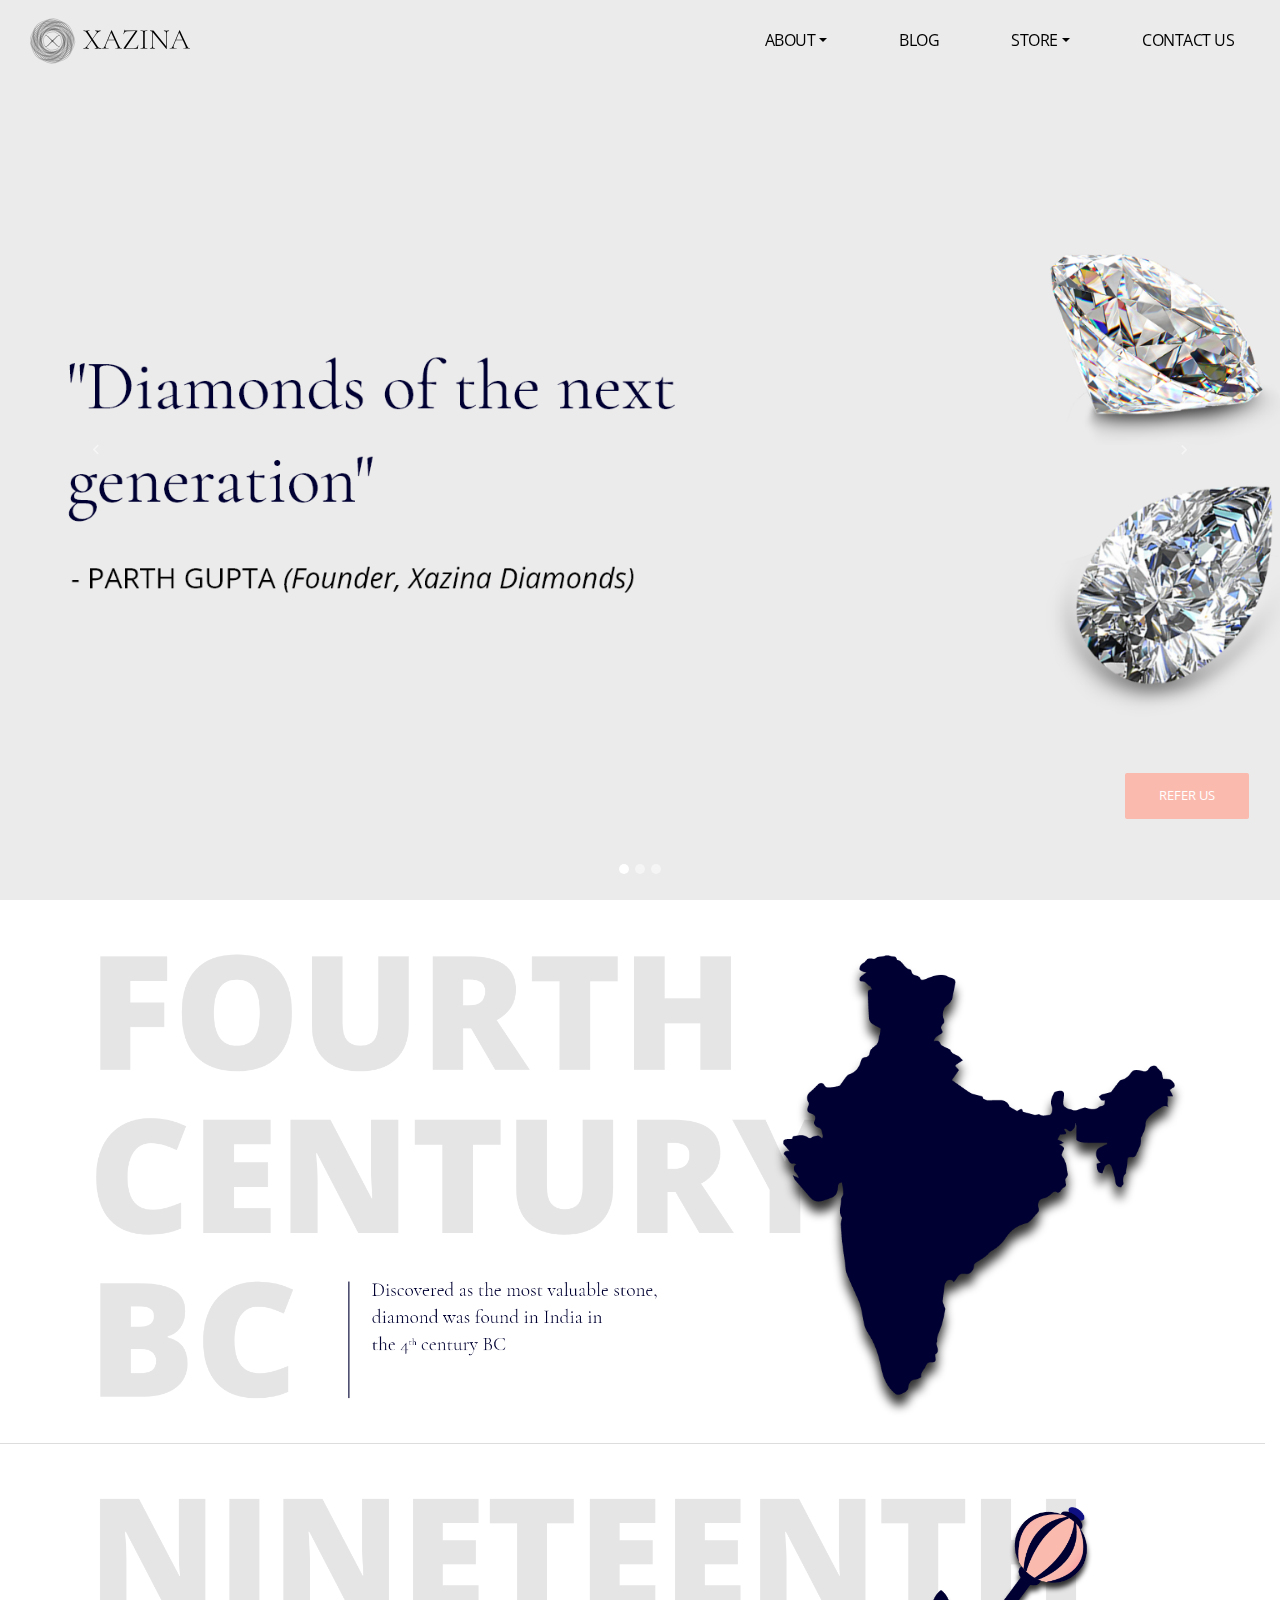
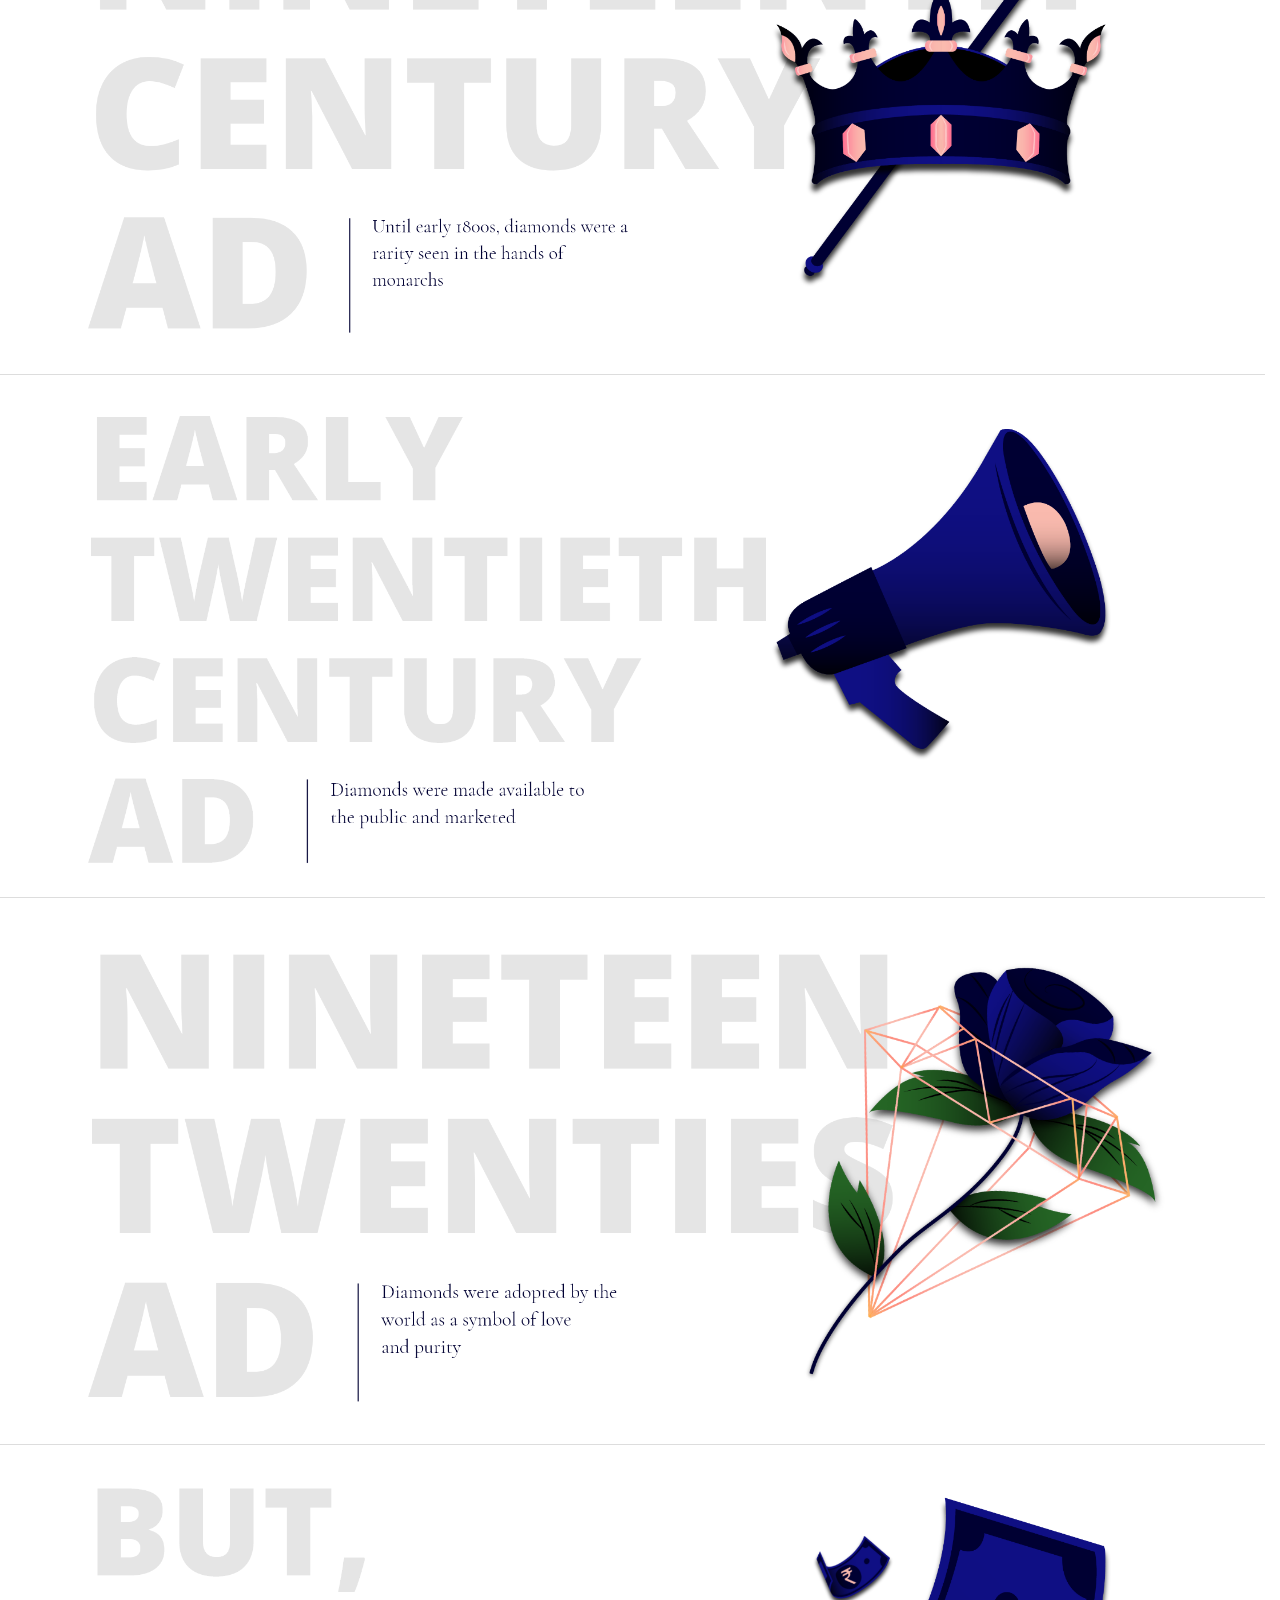
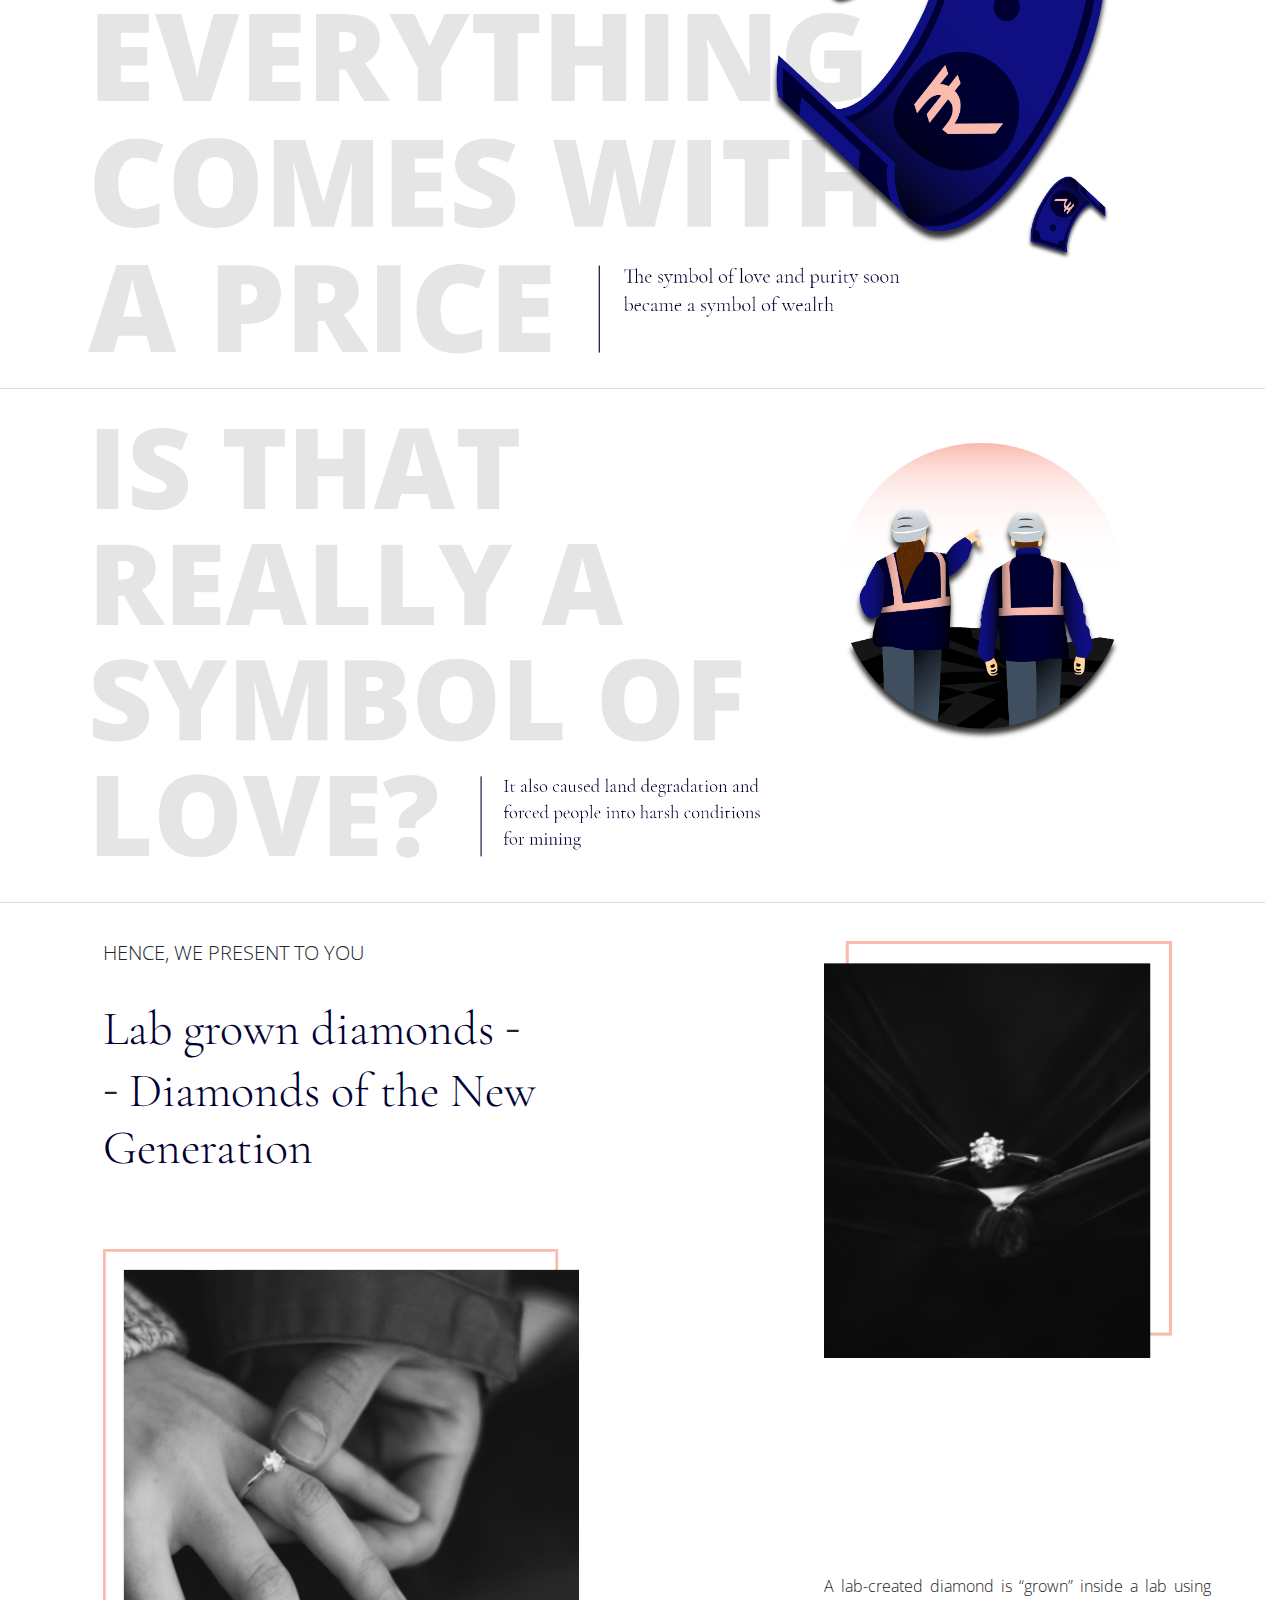
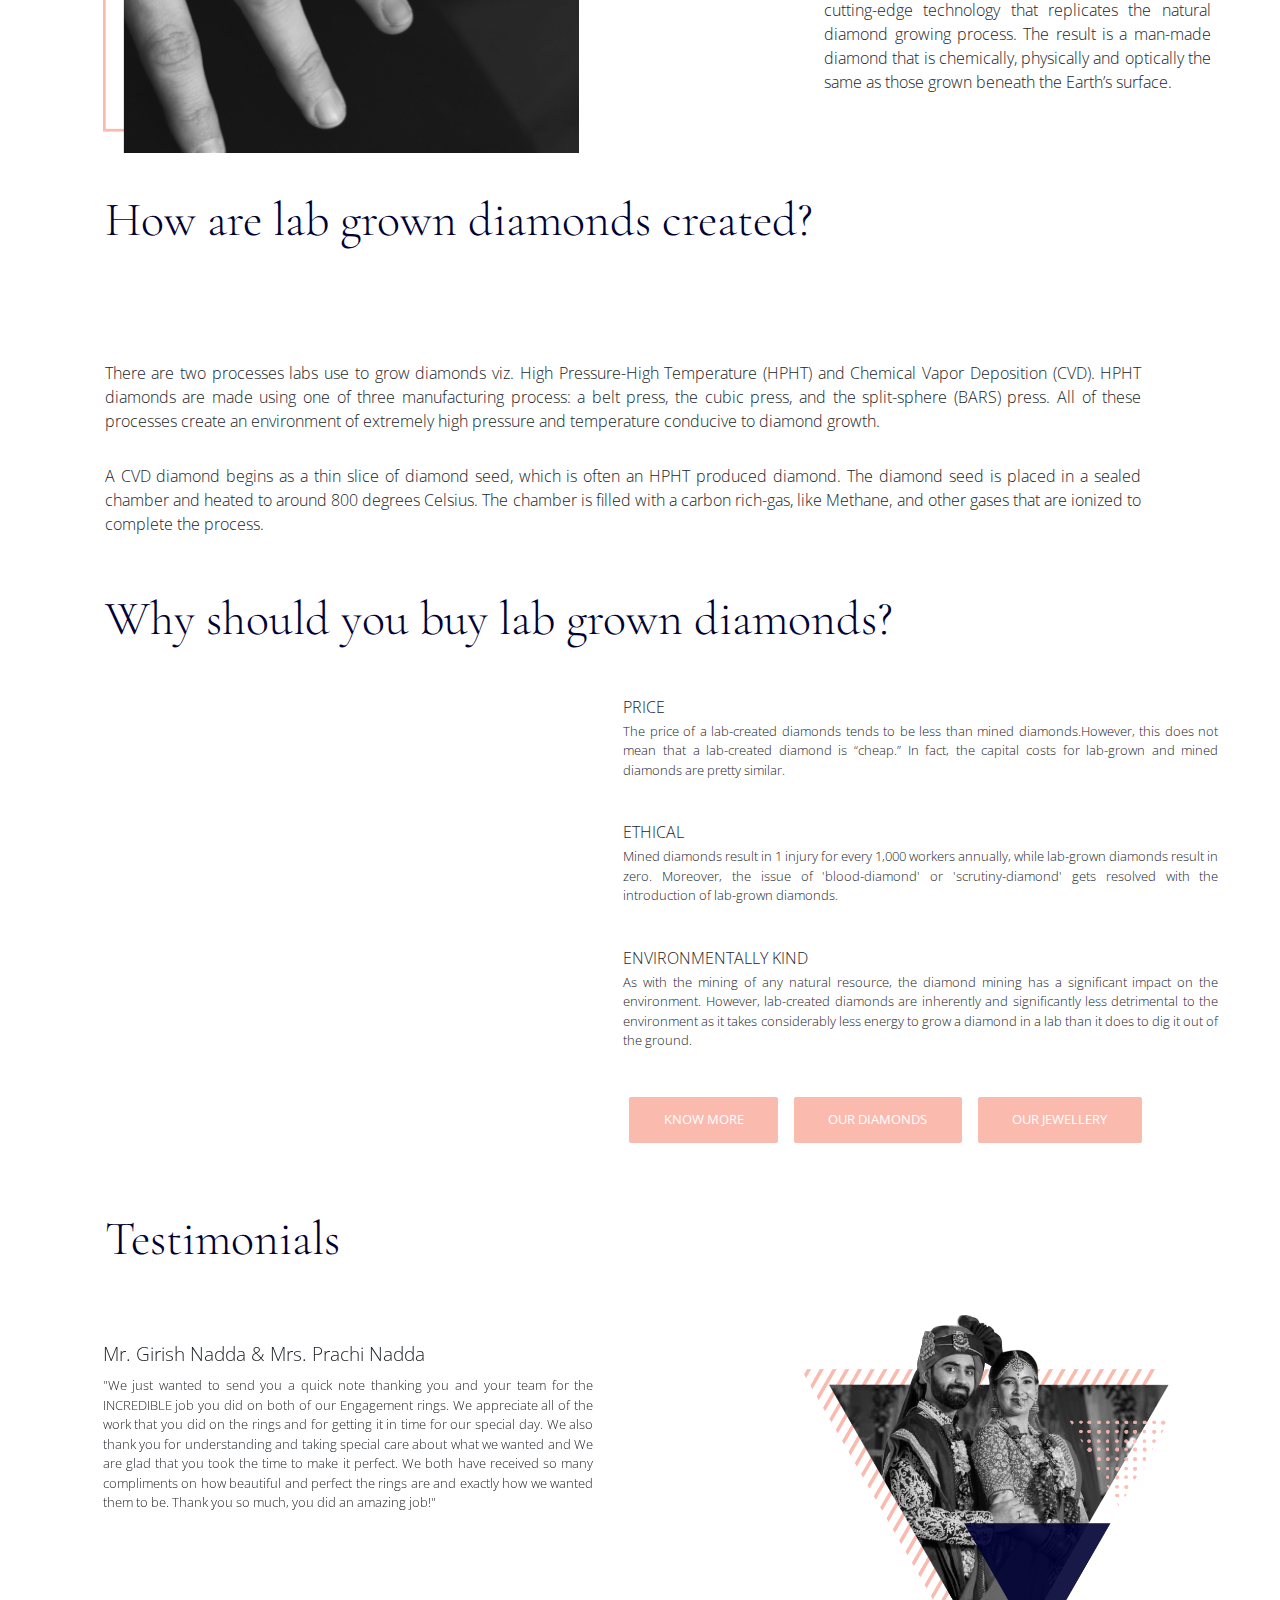
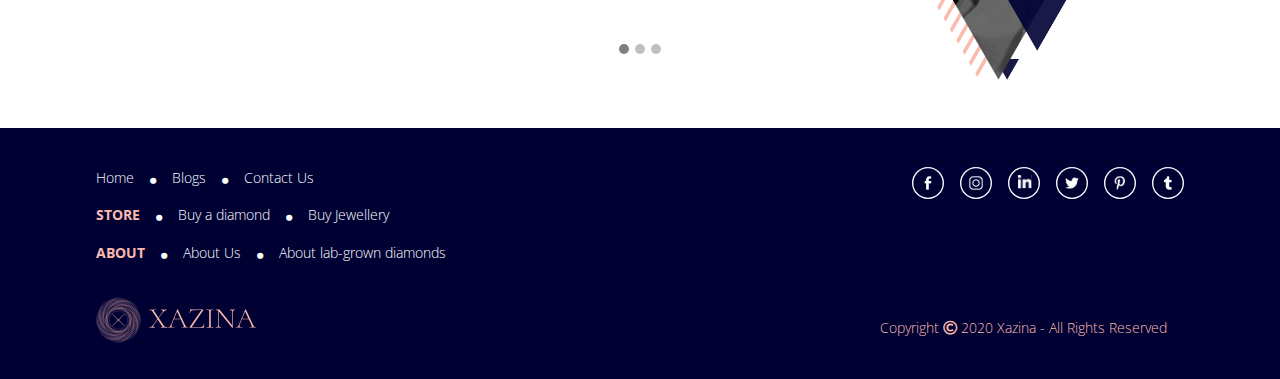
==== commit 4a836e9b: "Minor changes and fixes, sidenav fix pending" ====
--- a/index.html
+++ b/index.html
@@ -5,7 +5,7 @@
   <meta charset="utf-8">
   <meta name="viewport" content="width=device-width, initial-scale=1, shrink-to-fit=no">
   <meta http-equiv="x-ua-compatible" content="ie=edge">
-  <title>XAZINA - Home</title>
+  <title>XAZINA | Diamonds of the Next Generation</title>
   <link rel="icon" href="img/titlebar thumbnail.png" type="image/icon type">
   <!-- Font Awesome -->
   <link rel="stylesheet" href="https://use.fontawesome.com/releases/v5.11.2/css/all.css">
@@ -327,6 +327,20 @@
       <div class="carousel-item">
         <div style="margin-top: 3%;" class="row col-md-12 col-lg-12">
           <div class="col-md-5 col-lg-5" style="margin-left: 7%;">
+            <p style="font-family: Open Sans; margin-bottom: 1.5%; margin-top: 5%; font-size: larger;">Mr. and Mrs. Ankit Goyal</p>
+            <p style="font-family: Open Sans; font-size: small; text-align: justify; margin-bottom: 1%;">"Thank you for making our most special moment so special. The rings are
+              designed exactly the way we wanted. Thank you."</p><br>
+          </div>
+          <div class="col-md-5 offset-md-1 col-lg-5 offset-lg-1">
+              <img style="width: 75%; margin-left: 15%; margin-right: 0;" src="img/testimonial3.png" alt="">
+          </div>
+        </div>
+      </div>
+      <!--/Second slide-->
+      <!--Third slide-->
+      <div class="carousel-item">
+        <div style="margin-top: 3%;" class="row col-md-12 col-lg-12">
+          <div class="col-md-5 col-lg-5" style="margin-left: 7%;">
             <p style="font-family: Open Sans; margin-bottom: 1.5%; margin-top: 5%; font-size: larger;">Ms. Bhumika Singh</p>
             <p style="font-family: Open Sans; font-size: small; text-align: justify; margin-bottom: 1%;">"The right place for unique statement jewellery, that make heads turn.
               Amazing craftsmanship and fantastic customer service. The ring was lovely
@@ -336,26 +350,6 @@
           </div>
           <div class="col-md-5 offset-md-1 col-lg-5 offset-lg-1">
               <img style="width: 75%; margin-left: 15%; margin-right: 0;" src="img/testimonial2.png" alt="">
-          </div>
-        </div>
-      </div>
-      <!--/Second slide-->
-      <!--Third slide-->
-      <div class="carousel-item">
-        <div style="margin-top: 3%;" class="row col-md-12 col-lg-12">
-          <div class="col-md-5 col-lg-5" style="margin-left: 7%;">
-            <p style="font-family: Open Sans; margin-bottom: 1.5%; margin-top: 5%; font-size: larger;">Mr. Girish Nadda & Mrs. Prachi Nadda</p>
-            <p style="font-family: Open Sans; font-size: small; text-align: justify; margin-bottom: 1%;">"We just wanted to send you a quick note thanking you and your team for the
-              INCREDIBLE job you did on both of our Engagement rings. We appreciate all
-              of the work that you did on the rings and for getting it in time for our special
-              day. We also thank you for understanding and taking special care about what
-              we wanted and We are glad that you took the time to make it perfect. We
-              both have received so many compliments on how beautiful and perfect the
-              rings are and exactly how we wanted them to be. Thank you so much, you did
-              an amazing job!"</p><br>
-          </div>
-          <div class="col-md-5 offset-md-1 col-lg-5 offset-lg-1">
-              <img style="width: 75%; margin-left: 15%; margin-right: 0;" src="img/testimonial1.png" alt="">
           </div>
         </div>
       </div>
--- a/css/style.min.css
+++ b/css/style.min.css
@@ -326,4 +326,9 @@
     z-index: 4;
     top: 82.5%;
     right: 25px;
+}
+
+button:hover,
+button.active{
+    background-color: #f99987 !important;
 }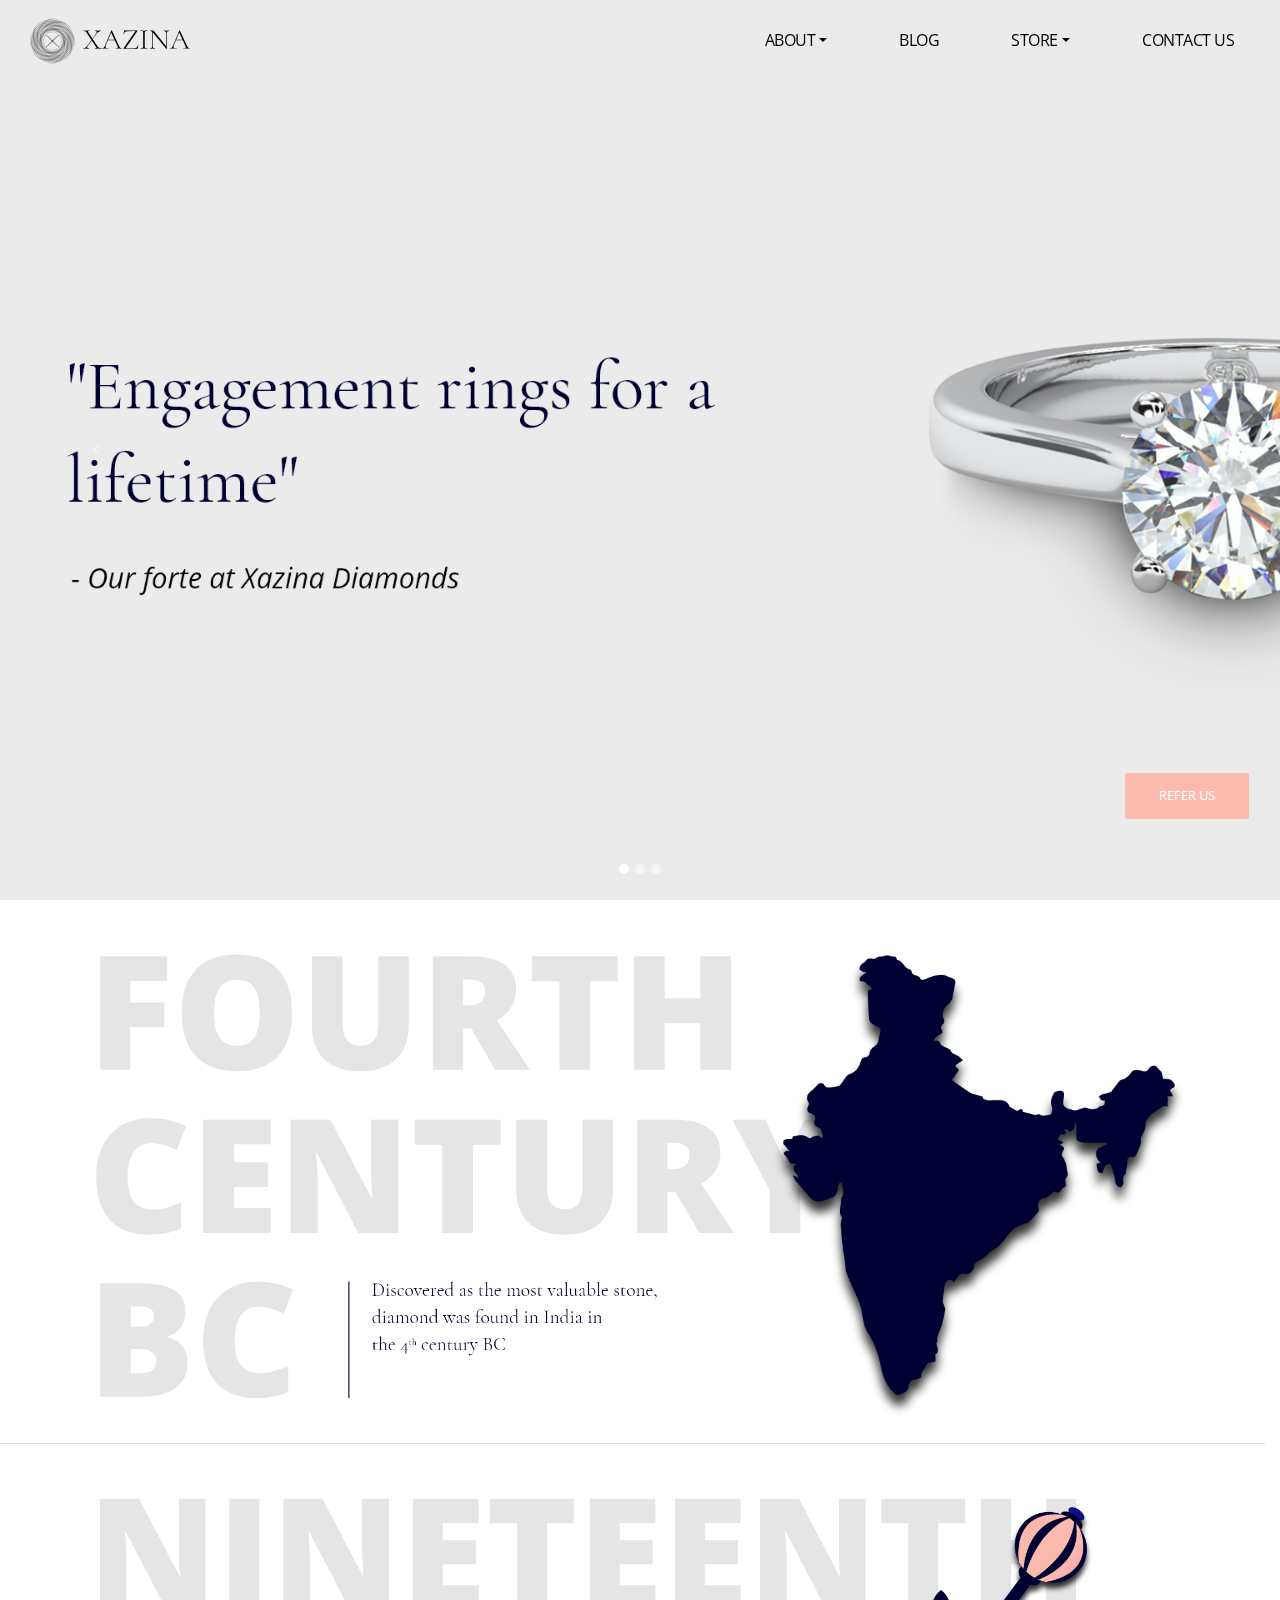
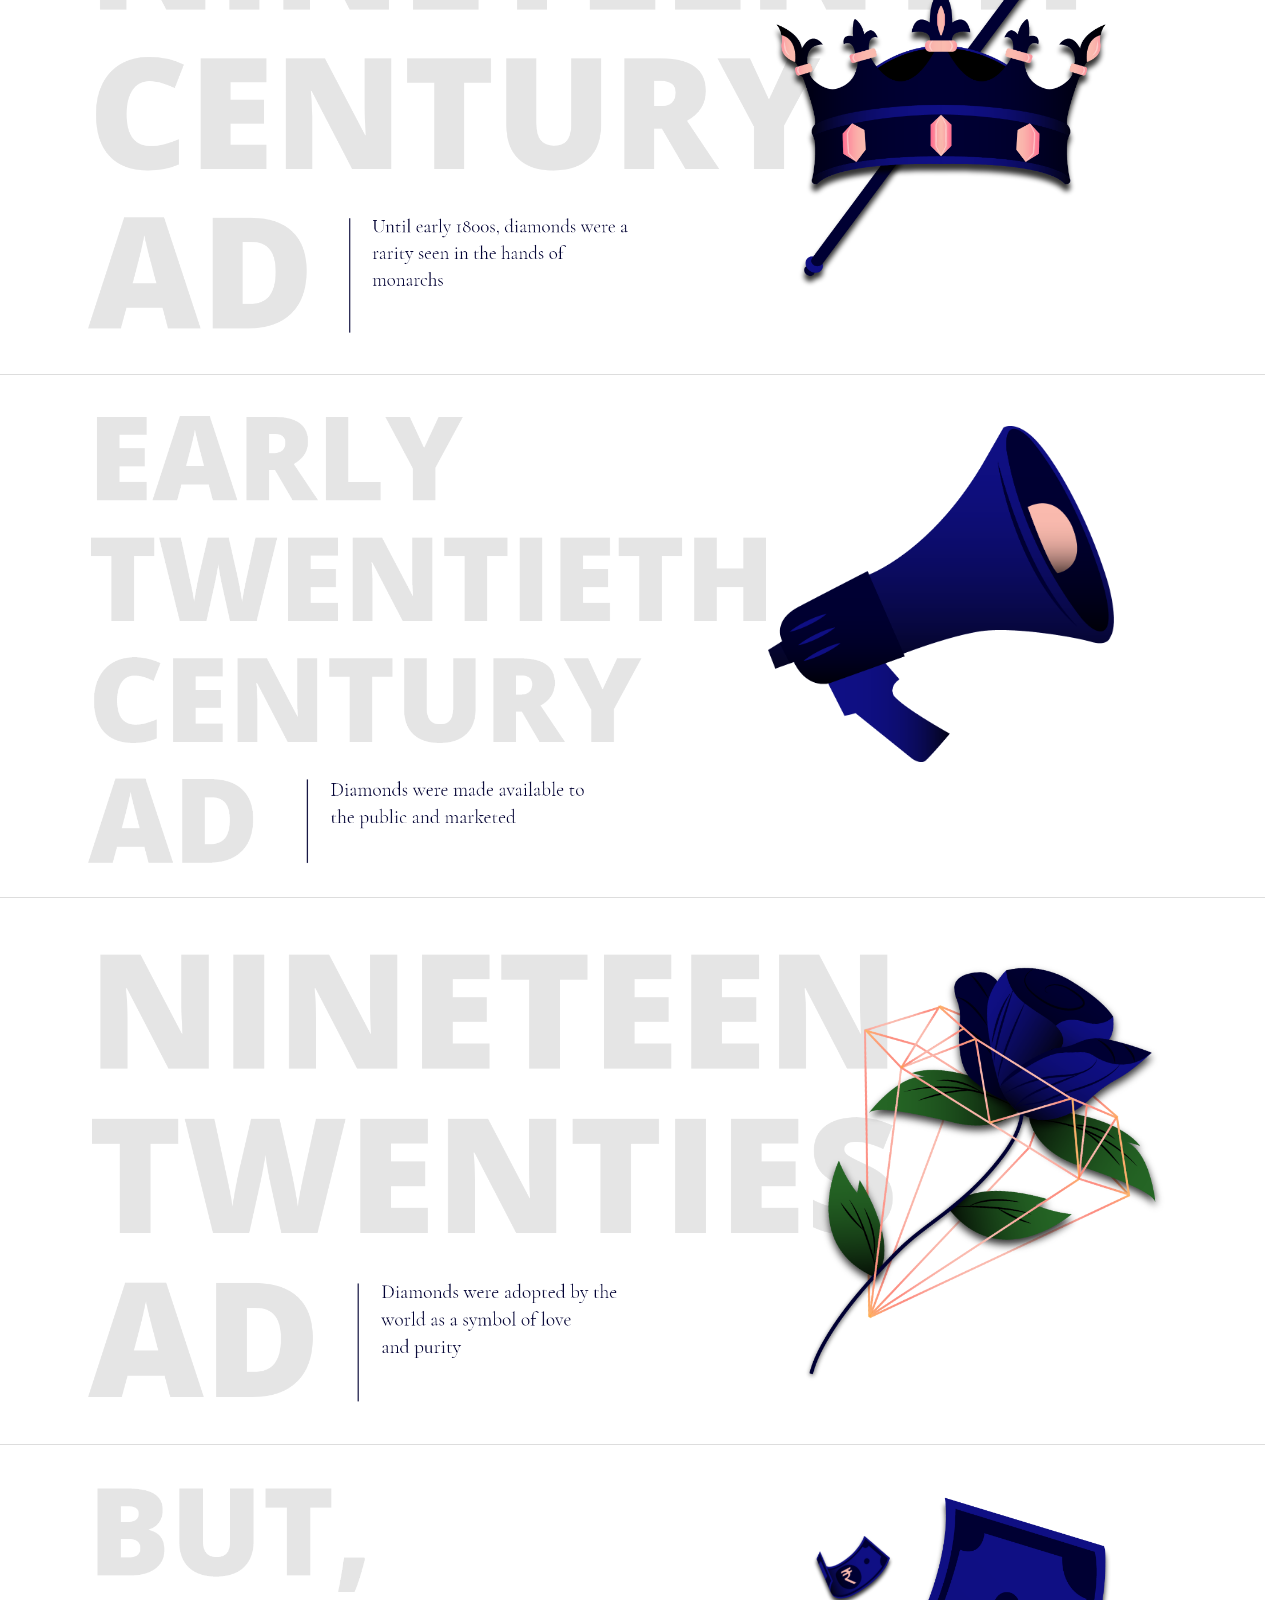
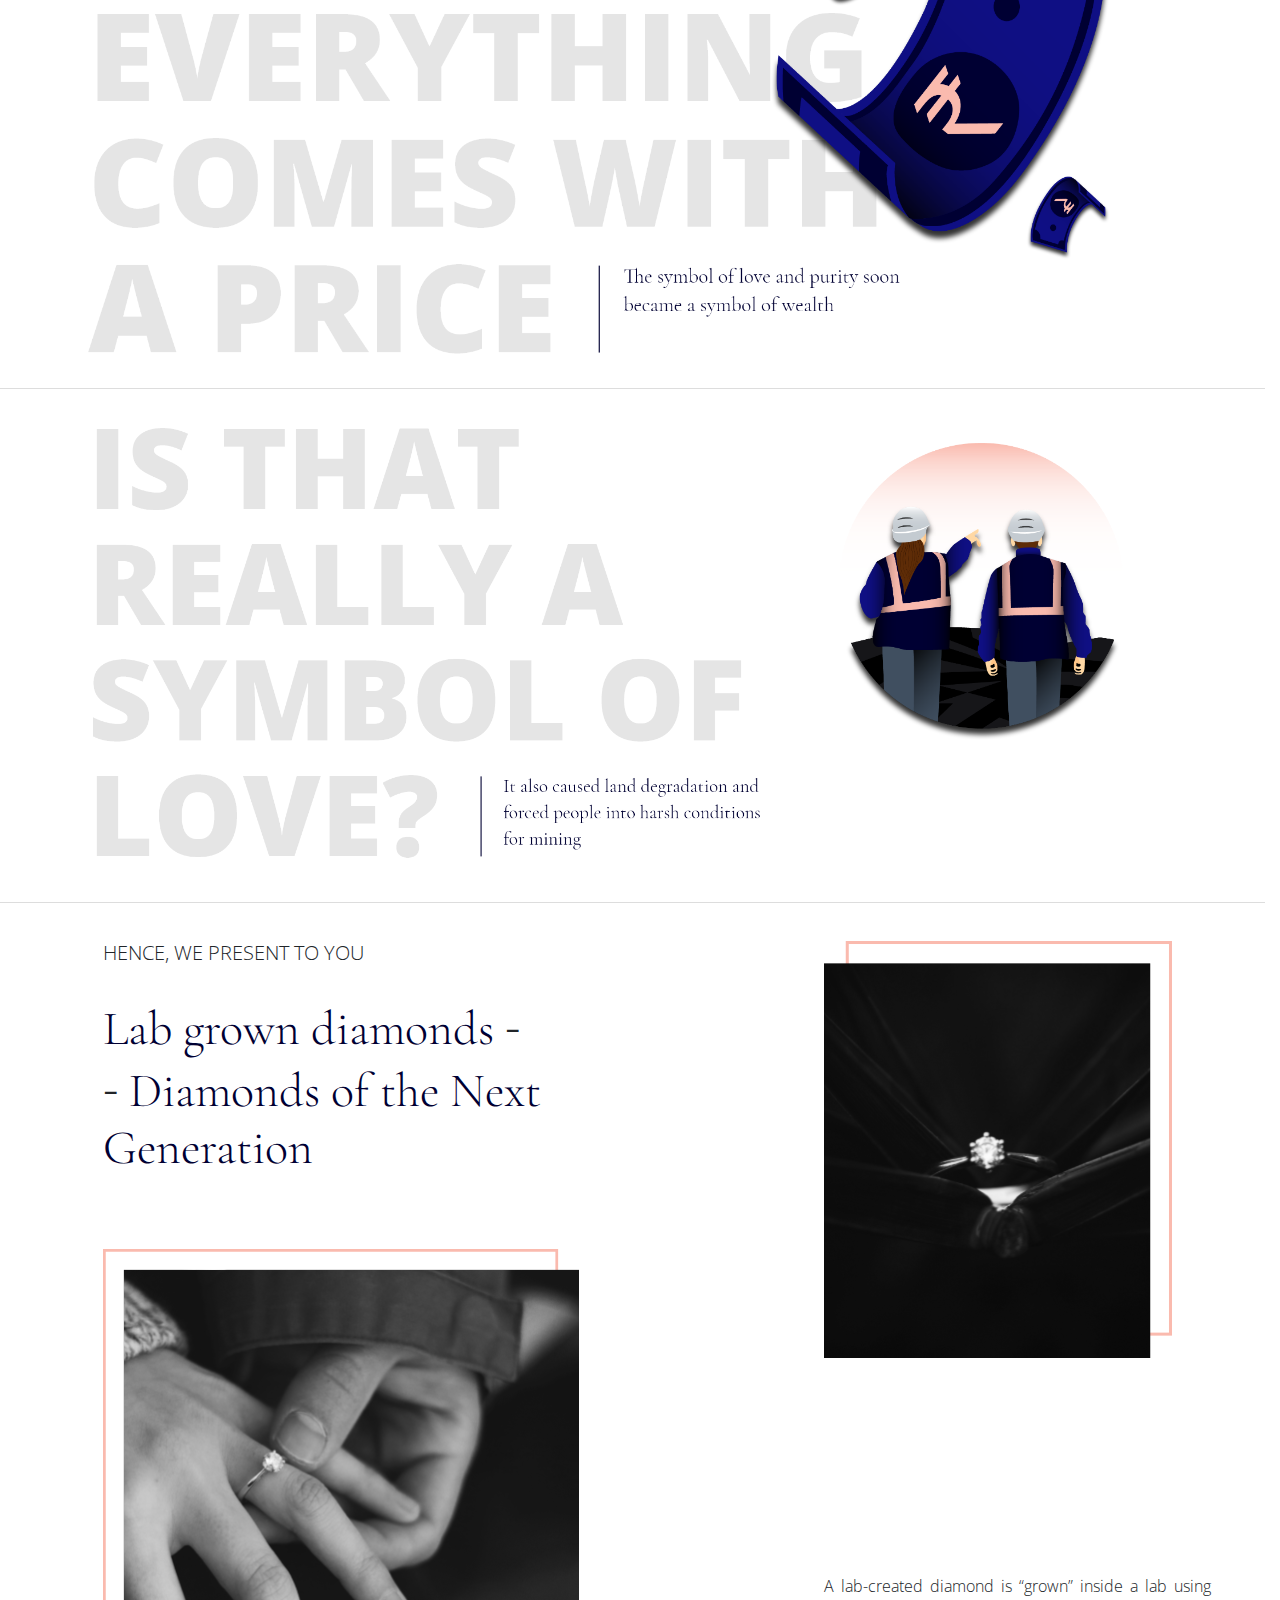
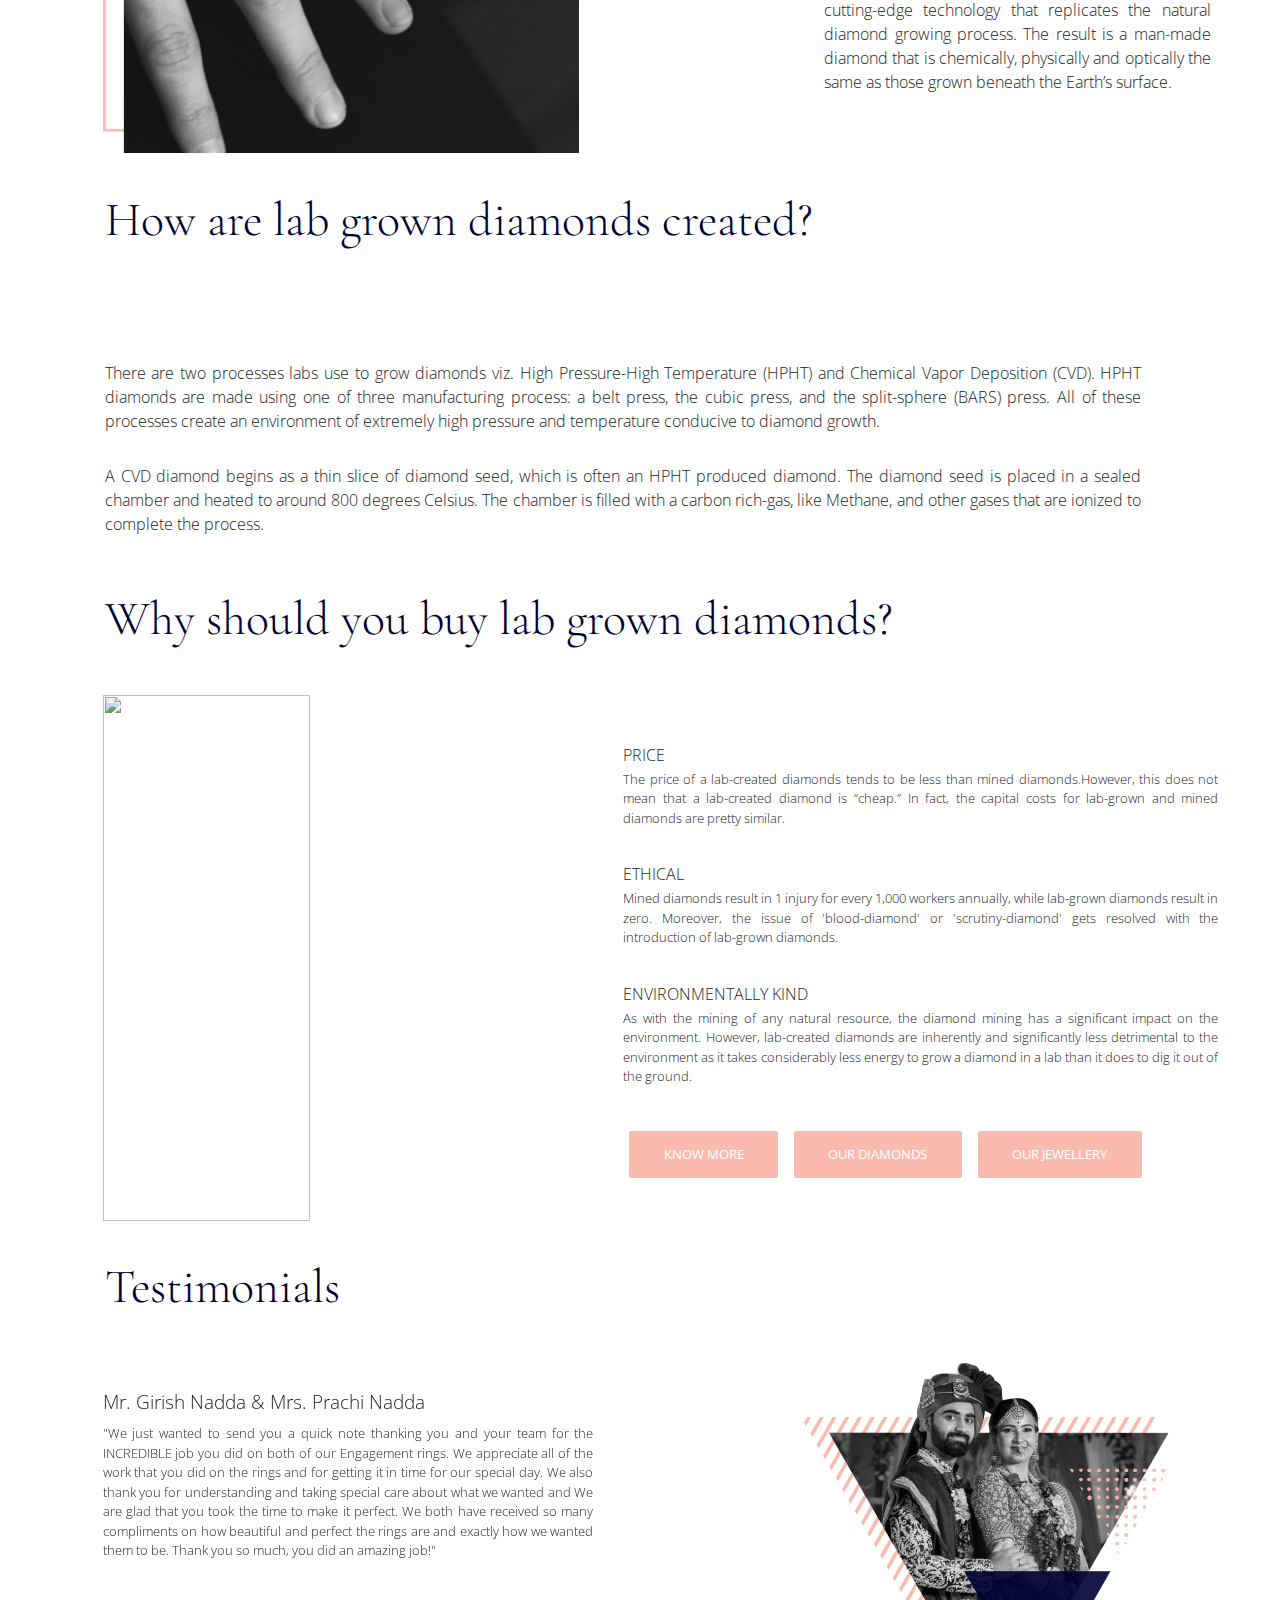
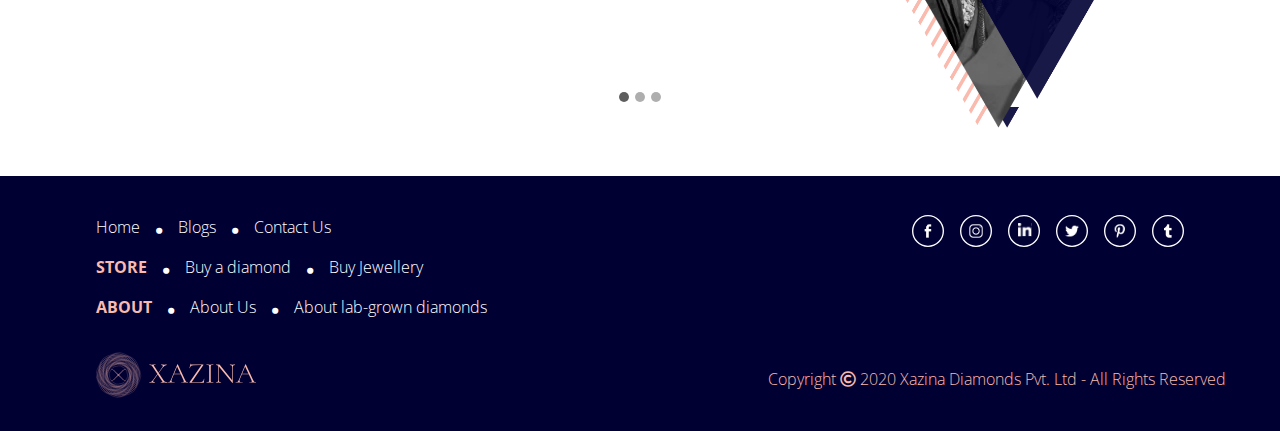
==== commit 95e551ed: "Minor changes and blog start" ====
--- a/index.html
+++ b/index.html
@@ -126,11 +126,24 @@
     <a id="brand" class="navbar-brand" href="index.html">
       <svg class="brand" xmlns="http://www.w3.org/2000/svg" xmlns:xlink="http://www.w3.org/1999/xlink" viewBox="0 0 1904 534.16"><defs><clipPath id="clip-path"><path class="cls-1" d="M367.57,307.2l-22.9,35.3a55.35,55.35,0,0,1-34.9,24l-41.16,8.77a55.34,55.34,0,0,1-41.65-7.7l-35.31-22.91a55.34,55.34,0,0,1-24-34.89l-8.77-41.16a55.32,55.32,0,0,1,7.7-41.65l22.9-35.31a55.35,55.35,0,0,1,34.9-24l41.16-8.77a55.35,55.35,0,0,1,41.65,7.7l35.31,22.9a55.33,55.33,0,0,1,24,34.9l8.77,41.16A55.32,55.32,0,0,1,367.57,307.2Z"/></clipPath></defs><title>xazina logo for website pink</title><g id="Layer_2" data-name="Layer 2"><g id="Layer_0" data-name="Layer 0"><path class="cls-2" d="M425.58,336.95l-38.64,55.18a88.61,88.61,0,0,1-57.19,36.43l-66.34,11.7a88.59,88.59,0,0,1-66.2-14.67L142,386.94a88.58,88.58,0,0,1-36.43-57.18l-11.7-66.34a88.55,88.55,0,0,1,14.67-66.2L147.22,142a88.61,88.61,0,0,1,57.19-36.43l66.34-11.7a88.6,88.6,0,0,1,66.2,14.68l55.18,38.64a88.58,88.58,0,0,1,36.43,57.19l11.7,66.34A88.56,88.56,0,0,1,425.58,336.95Z"/><path class="cls-2" d="M525.11,227.19l-34.73-95.41a133.53,133.53,0,0,0-69.05-75.35l-92-42.92A133.55,133.55,0,0,0,227.19,9.06L131.78,43.78a133.55,133.55,0,0,0-75.35,69.05l-42.91,92A133.53,133.53,0,0,0,9.05,307l34.73,95.42a133.57,133.57,0,0,0,69.05,75.35l92,42.91A133.55,133.55,0,0,0,307,525.11l95.41-34.73a133.53,133.53,0,0,0,75.35-69l42.91-92A133.55,133.55,0,0,0,525.11,227.19Zm-10.53,56.27-25,93.17a126.84,126.84,0,0,1-59.11,77L347,501.9a126.86,126.86,0,0,1-96.27,12.68l-93.17-25a126.84,126.84,0,0,1-77-59.11L32.26,347A126.87,126.87,0,0,1,19.58,250.7l25-93.18a126.86,126.86,0,0,1,59.11-77L187.2,32.26a126.86,126.86,0,0,1,96.27-12.67l93.17,25a126.85,126.85,0,0,1,77,59.11L501.9,187.2A126.89,126.89,0,0,1,514.58,283.47Z"/><path class="cls-2" d="M501.9,187.2l-48.24-83.54a126.85,126.85,0,0,0-77-59.11l-93.17-25A126.86,126.86,0,0,0,187.2,32.26L103.66,80.49a126.86,126.86,0,0,0-59.11,77l-25,93.18A126.87,126.87,0,0,0,32.26,347L80.49,430.5a126.84,126.84,0,0,0,77,59.11l93.17,25A126.86,126.86,0,0,0,347,501.9l83.54-48.23a126.84,126.84,0,0,0,59.11-77l25-93.17A126.89,126.89,0,0,0,501.9,187.2Zm-.57,54.38-8,91.29a120.54,120.54,0,0,1-42.59,81.82l-70.2,58.9a120.54,120.54,0,0,1-88,27.74l-91.3-8a120.52,120.52,0,0,1-81.82-42.59l-58.9-70.2a120.53,120.53,0,0,1-27.74-88l8-91.29a120.54,120.54,0,0,1,42.59-81.82l70.2-58.9a120.5,120.5,0,0,1,88-27.74l91.3,8a120.5,120.5,0,0,1,81.82,42.59l58.91,70.2A120.53,120.53,0,0,1,501.33,241.58Z"/><path class="cls-2" d="M473.6,153.61l-58.91-70.2a120.5,120.5,0,0,0-81.82-42.59l-91.3-8a120.5,120.5,0,0,0-88,27.74l-70.2,58.9a120.54,120.54,0,0,0-42.59,81.82l-8,91.29a120.53,120.53,0,0,0,27.74,88l58.9,70.2a120.52,120.52,0,0,0,81.82,42.59l91.3,8a120.54,120.54,0,0,0,88-27.74l70.2-58.9a120.54,120.54,0,0,0,42.59-81.82l8-91.29A120.53,120.53,0,0,0,473.6,153.61ZM463.27,374.88l-56,66.69A114.46,114.46,0,0,1,329.58,482l-86.73,7.59a114.48,114.48,0,0,1-83.57-26.35l-66.69-56a114.5,114.5,0,0,1-40.47-77.72l-7.59-86.73a114.5,114.5,0,0,1,26.35-83.57l56-66.69a114.49,114.49,0,0,1,77.73-40.46l86.73-7.59A114.48,114.48,0,0,1,374.88,70.9l66.69,56A114.5,114.5,0,0,1,482,204.58l7.59,86.72A114.53,114.53,0,0,1,463.27,374.88Z"/><path class="cls-2" d="M489.62,291.3,482,204.58a114.5,114.5,0,0,0-40.47-77.73l-66.69-56a114.48,114.48,0,0,0-83.57-26.35l-86.73,7.59a114.49,114.49,0,0,0-77.73,40.46l-56,66.69a114.5,114.5,0,0,0-26.35,83.57l7.59,86.73a114.5,114.5,0,0,0,40.47,77.72l66.69,56a114.48,114.48,0,0,0,83.57,26.35L329.58,482a114.46,114.46,0,0,0,77.73-40.46l56-66.69A114.53,114.53,0,0,0,489.62,291.3Zm-21.21,44.27-41.35,71.62a108.77,108.77,0,0,1-66,50.68l-79.88,21.41a108.81,108.81,0,0,1-82.54-10.87L127,427.06a108.73,108.73,0,0,1-50.68-66L54.88,281.13A108.73,108.73,0,0,1,65.75,198.6L107.1,127a108.79,108.79,0,0,1,66-50.68L253,54.89a108.77,108.77,0,0,1,82.54,10.86l71.62,41.35a108.72,108.72,0,0,1,50.68,66L479.28,253A108.74,108.74,0,0,1,468.41,335.57Z"/><path class="cls-2" d="M479.28,253l-21.41-79.88a108.72,108.72,0,0,0-50.68-66L335.57,65.75A108.77,108.77,0,0,0,253,54.89l-79.88,21.4a108.79,108.79,0,0,0-66,50.68L65.75,198.6a108.73,108.73,0,0,0-10.87,82.54L76.29,361a108.73,108.73,0,0,0,50.68,66l71.62,41.35a108.81,108.81,0,0,0,82.54,10.87L361,457.87a108.77,108.77,0,0,0,66-50.68l41.35-71.62A108.74,108.74,0,0,0,479.28,253Zm-12.54,44.91-26.88,73.83a103.33,103.33,0,0,1-53.43,58.31l-71.21,33.2a103.3,103.3,0,0,1-79,3.45l-73.84-26.87a103.31,103.31,0,0,1-58.3-53.43l-33.2-71.21a103.35,103.35,0,0,1-3.46-79L94.3,162.39a103.32,103.32,0,0,1,53.43-58.31l71.21-33.2a103.33,103.33,0,0,1,79-3.45L371.78,94.3a103.3,103.3,0,0,1,58.3,53.43l33.2,71.21A103.33,103.33,0,0,1,466.74,297.94Z"/><path class="cls-2" d="M463.28,218.94l-33.2-71.21a103.3,103.3,0,0,0-58.3-53.43L297.94,67.43a103.33,103.33,0,0,0-79,3.45l-71.21,33.2A103.32,103.32,0,0,0,94.3,162.39L67.42,236.22a103.35,103.35,0,0,0,3.46,79l33.2,71.21a103.31,103.31,0,0,0,58.3,53.43l73.84,26.87a103.3,103.3,0,0,0,79-3.45l71.21-33.2a103.33,103.33,0,0,0,53.43-58.31l26.88-73.83A103.33,103.33,0,0,0,463.28,218.94ZM459,263l-13,73.51a98.17,98.17,0,0,1-40.37,63.37L344.49,442.7A98.18,98.18,0,0,1,271.14,459l-73.51-13a98.19,98.19,0,0,1-63.37-40.36L91.46,344.5A98.17,98.17,0,0,1,75.2,271.14l13-73.51a98.17,98.17,0,0,1,40.37-63.37l61.14-42.81A98.18,98.18,0,0,1,263,75.2l73.51,13a98.17,98.17,0,0,1,63.37,40.37l42.81,61.14A98.15,98.15,0,0,1,459,263Z"/><path class="cls-2" d="M442.7,189.67l-42.81-61.14a98.17,98.17,0,0,0-63.37-40.37L263,75.2a98.18,98.18,0,0,0-73.35,16.26l-61.14,42.81a98.17,98.17,0,0,0-40.37,63.37l-13,73.51A98.17,98.17,0,0,0,91.46,344.5l42.81,61.14A98.19,98.19,0,0,0,197.64,446l73.51,13a98.18,98.18,0,0,0,73.35-16.26l61.14-42.81A98.17,98.17,0,0,0,446,336.53L459,263A98.15,98.15,0,0,0,442.7,189.67Zm3.23,112.86a93.25,93.25,0,0,1-27.31,65.94l-50.14,50.14a93.28,93.28,0,0,1-65.94,27.31H231.62a93.25,93.25,0,0,1-65.93-27.31l-50.14-50.14a93.25,93.25,0,0,1-27.31-65.94V231.63a93.26,93.26,0,0,1,27.31-65.94l50.14-50.14a93.25,93.25,0,0,1,65.93-27.31h70.92a93.28,93.28,0,0,1,65.94,27.31l50.14,50.14a93.26,93.26,0,0,1,27.31,65.94Z"/><path class="cls-2" d="M418.62,165.68l-50.14-50.14a93.28,93.28,0,0,0-65.94-27.31H231.62a93.25,93.25,0,0,0-65.93,27.31l-50.14,50.14a93.26,93.26,0,0,0-27.31,65.94v70.91a93.25,93.25,0,0,0,27.31,65.94l50.14,50.14a93.25,93.25,0,0,0,65.93,27.31h70.92a93.28,93.28,0,0,0,65.94-27.31l50.14-50.14a93.25,93.25,0,0,0,27.31-65.94V231.63A93.26,93.26,0,0,0,418.62,165.68Z"/><path class="cls-2" d="M367.58,307.2l-22.9,35.3a55.35,55.35,0,0,1-34.9,24l-41.16,8.77a55.34,55.34,0,0,1-41.65-7.7l-35.31-22.91a55.34,55.34,0,0,1-24-34.89l-8.77-41.16a55.32,55.32,0,0,1,7.7-41.65l22.9-35.31a55.35,55.35,0,0,1,34.9-24l41.16-8.77a55.35,55.35,0,0,1,41.65,7.7l35.31,22.9a55.33,55.33,0,0,1,24,34.9l8.77,41.16A55.32,55.32,0,0,1,367.58,307.2Z"/><path class="cls-2" d="M427.29,236.48l-23.79-58.8a83.41,83.41,0,0,0-44.77-45.52l-58.4-24.76a83.42,83.42,0,0,0-63.85-.53l-58.8,23.79a83.43,83.43,0,0,0-45.52,44.77l-24.76,58.4a83.41,83.41,0,0,0-.53,63.84l23.79,58.8A83.44,83.44,0,0,0,175.44,402l58.4,24.76a83.43,83.43,0,0,0,63.85.53l58.8-23.79A83.42,83.42,0,0,0,402,358.73l24.76-58.4A83.43,83.43,0,0,0,427.29,236.48ZM422,271.84l-13.53,58.72a79.24,79.24,0,0,1-35.2,49.4l-51.09,32a79.25,79.25,0,0,1-59.82,10L203.6,408.43a79.24,79.24,0,0,1-49.4-35.2l-32-51.09a79.25,79.25,0,0,1-10-59.82l13.53-58.72a79.25,79.25,0,0,1,35.2-49.4l51.09-32a79.25,79.25,0,0,1,59.82-10l58.72,13.53a79.24,79.24,0,0,1,49.4,35.2l32,51.09A79.27,79.27,0,0,1,422,271.84Z"/><path class="cls-2" d="M411.92,212l-32-51.09a79.24,79.24,0,0,0-49.4-35.2l-58.72-13.53a79.25,79.25,0,0,0-59.82,10l-51.09,32a79.25,79.25,0,0,0-35.2,49.4l-13.53,58.72a79.25,79.25,0,0,0,10,59.82l32,51.09a79.24,79.24,0,0,0,49.4,35.2L262.32,422a79.25,79.25,0,0,0,59.82-10l51.09-32a79.24,79.24,0,0,0,35.2-49.4L422,271.84A79.27,79.27,0,0,0,411.92,212Zm.85,34-3,57.17a75.3,75.3,0,0,1-24.78,52L342.48,393.5a75.3,75.3,0,0,1-54.31,19.26l-57.17-3A75.29,75.29,0,0,1,179,385l-38.32-42.53a75.29,75.29,0,0,1-19.26-54.31l3-57.17a75.3,75.3,0,0,1,24.78-52l42.53-38.32A75.28,75.28,0,0,1,246,121.4l57.17,3a75.27,75.27,0,0,1,52,24.78l38.33,42.53A75.29,75.29,0,0,1,412.76,246Z"/><path class="cls-2" d="M393.5,191.68l-38.33-42.53a75.27,75.27,0,0,0-52-24.78l-57.17-3a75.28,75.28,0,0,0-54.31,19.26L149.15,179a75.3,75.3,0,0,0-24.78,52l-3,57.17a75.29,75.29,0,0,0,19.26,54.31L179,385a75.29,75.29,0,0,0,52,24.78l57.17,3a75.3,75.3,0,0,0,54.31-19.26L385,355.18a75.3,75.3,0,0,0,24.78-52l3-57.17A75.29,75.29,0,0,0,393.5,191.68ZM391.94,330l-33.46,42.87a71.5,71.5,0,0,1-47.63,27l-54,6.65a71.51,71.51,0,0,1-52.76-14.6l-42.87-33.47a71.53,71.53,0,0,1-27-47.63l-6.65-54a71.53,71.53,0,0,1,14.61-52.76l33.46-42.87a71.52,71.52,0,0,1,47.63-27l54-6.65A71.52,71.52,0,0,1,330,142.22l42.87,33.46a71.53,71.53,0,0,1,27,47.63l6.65,54A71.55,71.55,0,0,1,391.94,330Z"/><path class="cls-2" d="M406.55,277.29l-6.65-54a71.53,71.53,0,0,0-27-47.63L330,142.22a71.52,71.52,0,0,0-52.76-14.61l-54,6.65a71.52,71.52,0,0,0-47.63,27l-33.46,42.87a71.53,71.53,0,0,0-14.61,52.76l6.65,54a71.53,71.53,0,0,0,27,47.63l42.87,33.47a71.51,71.51,0,0,0,52.76,14.6l54-6.65a71.5,71.5,0,0,0,47.63-27L391.94,330A71.55,71.55,0,0,0,406.55,277.29Zm-12.27,28.11L370.05,351a68,68,0,0,1-40.11,33.1l-49.4,15.13a68,68,0,0,1-51.77-5L183.14,370A67.92,67.92,0,0,1,150,329.94l-15.13-49.4a67.92,67.92,0,0,1,5-51.77l24.23-45.63A68,68,0,0,1,204.22,150l49.4-15.13a68,68,0,0,1,51.77,5L351,164.11a67.92,67.92,0,0,1,33.1,40.11l15.13,49.4A67.93,67.93,0,0,1,394.28,305.39Z"/><path class="cls-2" d="M399.24,253.62l-15.13-49.4A67.92,67.92,0,0,0,351,164.11l-45.63-24.24a68,68,0,0,0-51.77-5L204.22,150a68,68,0,0,0-40.11,33.1l-24.23,45.63a67.92,67.92,0,0,0-5,51.77L150,329.94A67.92,67.92,0,0,0,183.14,370l45.63,24.24a68,68,0,0,0,51.77,5l49.4-15.13A68,68,0,0,0,370.05,351l24.23-45.63A67.93,67.93,0,0,0,399.24,253.62Zm-6.84,28.31-15.15,46.69a64.55,64.55,0,0,1-32.07,37.58l-43.72,22.3a64.53,64.53,0,0,1-49.25,3.9l-46.69-15.14A64.54,64.54,0,0,1,168,345.2l-22.3-43.72a64.56,64.56,0,0,1-3.9-49.25l15.15-46.69A64.55,64.55,0,0,1,189,168l43.72-22.3a64.55,64.55,0,0,1,49.25-3.9l46.69,15.14A64.53,64.53,0,0,1,366.2,189l22.3,43.72A64.55,64.55,0,0,1,392.41,281.94Z"/><g class="cls-3"><path class="cls-4" d="M407.08,337.09l-20.71.71c-6.88.17-13.82.56-20.81.1-13.86-1-27.93-4-40.32-11.3a46.43,46.43,0,0,1-8.49-6.67l-7.38-7.27-14.73-14.56L265.18,269l-29.12-29.46-14.56-14.73-7.27-7.37a41.89,41.89,0,0,0-7.53-6.37c-11.21-7.22-24.85-10.66-38.34-12.16-6.77-.85-13.66-.87-20.58-1.1l-20.71-.71,20.71-.71c6.88-.17,13.82-.56,20.81-.1,13.86,1,27.93,4,40.33,11.3a46.42,46.42,0,0,1,8.5,6.67l7.37,7.27,14.73,14.56L269,265.19l29.12,29.46,14.56,14.73,7.27,7.38a41.91,41.91,0,0,0,7.53,6.37c11.22,7.22,24.85,10.66,38.35,12.16,6.77.84,13.66.87,20.58,1.09Z"/><path class="cls-4" d="M407.08,197.08l-20.71.71c-6.92.23-13.81.25-20.58,1.09-13.49,1.51-27.13,4.94-38.35,12.16a41.91,41.91,0,0,0-7.53,6.37l-7.27,7.38-14.56,14.73L269,269,239.51,298.1l-14.73,14.56-7.37,7.27a46.44,46.44,0,0,1-8.5,6.67c-12.4,7.33-26.47,10.27-40.33,11.3-7,.46-13.93.07-20.81-.1l-20.71-.71,20.71-.71c6.92-.23,13.81-.25,20.58-1.1,13.49-1.5,27.13-4.94,38.34-12.16a41.89,41.89,0,0,0,7.53-6.37l7.27-7.37,14.56-14.73,29.12-29.46,29.46-29.12,14.73-14.56,7.38-7.27a46.45,46.45,0,0,1,8.49-6.67c12.39-7.33,26.46-10.27,40.32-11.3,7-.46,13.92-.07,20.81.1Z"/></g><path class="cls-1" d="M367.57,307.2l-22.9,35.3a55.35,55.35,0,0,1-34.9,24l-41.16,8.77a55.34,55.34,0,0,1-41.65-7.7l-35.31-22.91a55.34,55.34,0,0,1-24-34.89l-8.77-41.16a55.32,55.32,0,0,1,7.7-41.65l22.9-35.31a55.35,55.35,0,0,1,34.9-24l41.16-8.77a55.35,55.35,0,0,1,41.65,7.7l35.31,22.9a55.33,55.33,0,0,1,24,34.9l8.77,41.16A55.32,55.32,0,0,1,367.57,307.2Z"/><path class="cls-4" d="M847.46,356.36c0,1.38-.23,2.07-.69,2.07q-9,0-14.15-.34l-18.29-.35-25.88.35q-6.21.35-16.91.34c-.46,0-.69-.69-.69-2.07s.23-2.07.69-2.07q10.35,0,14.84-1.38t4.49-4.83q0-2.76-3.11-7.25l-53.48-81.09-48,66.94q-6.91,10-6.9,16.22,0,11.39,21,11.39,1,0,1,2.07t-1,2.07q-10.35,0-15.53-.34l-23.12-.35-14.15.35q-3.8.35-12.42.34-1,0-1-2.07t1-2.07A41.69,41.69,0,0,0,658,347.22q11-7.07,21-20.53l52.1-71.43-55.55-83.85q-9-13.46-17.94-19t-21.39-5.52c-.46,0-.69-.69-.69-2.07s.23-2.07.69-2.07q4.14,0,13.11.69l12.42.34q11,0,27.6-.69l17.94-.35q1,0,1,2.07t-1,2.07q-10.35,0-14.84,1.55t-4.49,5q0,2.42,3.11,7.25l52.45,78.67,43.82-61.76q8.28-12.07,8.28-19,0-11.73-20-11.73-1,0-1-2.07t1-2.07l15.53.35q13.11.7,23.12.69,5.86,0,14.15-.69l12.42-.35q1,0,1,2.07t-1,2.07q-23.47,0-46.24,31.05l-48.31,65.91,57.28,85.92q9,13.8,18.46,19.15t24.67,5.35C847.22,354.29,847.46,355,847.46,356.36Z"/><path class="cls-4" d="M1094.51,356.36c0,1.38-.46,2.07-1.38,2.07q-6.21,0-20-.69-13.12-.69-19.32-.69-7.25,0-19,.69-11,.7-16.56.69-1.38,0-1.38-2.07t1.38-2.07q14.14,0,20.36-2.59t6.21-8.8q0-4.83-3.8-13.46l-32.43-70H926.47L903,316q-4.84,11.74-4.83,19.32,0,10,8.28,14.49t25.88,4.49c1.15,0,1.72.69,1.72,2.07s-.58,2.07-1.72,2.07q-6.21,0-17.94-.69-13.12-.69-22.77-.69-8.63,0-20.36.69-10.35.7-16.91.69c-1.15,0-1.72-.69-1.72-2.07s.58-2.07,1.72-2.07q9.66,0,16.39-3.45t12.77-12.42q6-9,12.94-25.53l72.12-173.56a2.5,2.5,0,0,1,2.24-1c1,0,1.67.34,1.9,1l80.05,171.84q7.93,17.6,14.15,26.74t12.25,12.77a26.61,26.61,0,0,0,14,3.62C1094.05,354.29,1094.51,355,1094.51,356.36ZM929.23,253.19h76.26l-40.37-86.61Z"/><path class="cls-4" d="M1253.24,151.4q1-1.72.86-2.24t-2.59-.52q-67.63,0-90.4,1.72t-30.54,8.28q-7.76,6.56-14.32,26.57c0,.46-.46.69-1.38.69a4.6,4.6,0,0,1-2.07-.52c-.69-.35-.92-.63-.69-.86l13.8-52.1c0-.23.46-.34,1.38-.34q3.45,0,2.76,1a9,9,0,0,0-.34,2.76,5.38,5.38,0,0,0,4,5.52q4,1.38,16,1.38h125.94a2.77,2.77,0,0,1,2.59,1.73,2.2,2.2,0,0,1-.17,2.76L1139.72,349.12l-1,2.07c0,.46.92.69,2.76.69h92.47q24.15,0,35.54-8.63t14.84-29.67q.34-.69,2.07-.69c1.15,0,1.73.23,1.73.69l-4.83,42.1a4,4,0,0,1-.86,2.24,2.65,2.65,0,0,1-2.24,1.21q-51.42-.7-164.94-.69a2.44,2.44,0,0,1-2.42-1.55,2.73,2.73,0,0,1,.35-2.93Z"/><path class="cls-4" d="M1367.62,346q2.24,4.84,8.45,6.56t20,1.73c.46,0,.69.69.69,2.07s-.23,2.07-.69,2.07q-10.35,0-16.22-.34l-24.15-.35-23.12.35q-6.21.35-16.91.34-1,0-1-2.07t1-2.07q13.46,0,19.84-1.73t8.8-6.73q2.41-5,2.42-15.36V170.72q0-10.35-2.42-15.18t-8.8-6.73q-6.39-1.89-19.84-1.9-1,0-1-2.07t1-2.07l16.91.35q14.49.7,23.12.69,9.66,0,24.15-.69l16.22-.35c.46,0,.69.69.69,2.07s-.23,2.07-.69,2.07q-13.46,0-19.84,2.07t-8.63,7.07q-2.25,5-2.24,15.36V330.48Q1365.38,341.18,1367.62,346Z"/><path class="cls-4" d="M1655.22,144.84q0,2.07-1,2.07-14.84,0-20.88,7.25t-6,24.84V362.23c0,.46-.58.8-1.73,1a2.63,2.63,0,0,1-2.42-.34l-156-191.85-5.86-6.56v158q0,17.6,5.86,24.67t20.36,7.07q1,0,1,2.07t-1,2.07q-8.28,0-12.77-.34l-16.56-.35-16.91.35q-4.49.35-13.46.34c-.46,0-.69-.69-.69-2.07s.23-2.07.69-2.07q14.83,0,20.36-6.9t5.52-24.84V157.27q-12.08-10.35-24.84-10.35-1,0-1-2.07t1-2.07l12.42.35q3.79.35,10.7.34,5.86,0,9.66-.34c2.53-.23,4.49-.35,5.87-.35a6.29,6.29,0,0,1,4,1.21,16.94,16.94,0,0,1,3.62,5,106.37,106.37,0,0,0,8.28,11.73l136.3,169.42V179q0-17.6-5.52-24.84t-20-7.25c-.46,0-.69-.69-.69-2.07s.23-2.07.69-2.07l13.11.35q10.35.7,16.56.69,5.86,0,16.91-.69l13.46-.35Q1655.22,142.77,1655.22,144.84Z"/><path class="cls-4" d="M1904,356.36c0,1.38-.46,2.07-1.38,2.07q-6.21,0-20-.69-13.12-.69-19.32-.69-7.25,0-19,.69-11,.7-16.56.69-1.38,0-1.38-2.07t1.38-2.07q14.14,0,20.36-2.59t6.21-8.8q0-4.83-3.8-13.46l-32.43-70H1736L1712.5,316q-4.84,11.74-4.83,19.32,0,10,8.28,14.49t25.88,4.49c1.15,0,1.72.69,1.72,2.07s-.58,2.07-1.72,2.07q-6.21,0-17.94-.69-13.12-.69-22.77-.69-8.63,0-20.36.69-10.35.7-16.91.69c-1.15,0-1.72-.69-1.72-2.07s.58-2.07,1.72-2.07q9.66,0,16.39-3.45T1693,338.42q6-9,12.94-25.53l72.12-173.56a2.5,2.5,0,0,1,2.24-1c1,0,1.67.34,1.9,1l80.05,171.84q7.93,17.6,14.15,26.74t12.25,12.77a26.61,26.61,0,0,0,14,3.62C1903.54,354.29,1904,355,1904,356.36ZM1738.72,253.19H1815l-40.37-86.61Z"/></g></g></svg>
     </a>
-    <div class="icon"><i class="fas fa-bars" style="color: #fabaae;"></i></div>
+    <div class="icon"><i><svg xmlns="http://www.w3.org/2000/svg" width="28" height="17.606" viewBox="0 0 28 17.606">
+      <g id="nav_button_black" data-name="nav button black" transform="translate(-228.8 -685.9)">
+        <path id="Path_17202" class="nb" data-name="Path 17202" d="M6368.8-1615.6h28" transform="translate(-6140.002 2302)" fill="none" stroke-width="1"/>
+        <path id="Path_17203" class="nb" data-name="Path 17203" d="M6368.8-1615.6h17.717" transform="translate(-6129.717 2310.301)" fill="none" stroke-width="1"/>
+        <path id="Path_17204" class="nb" data-name="Path 17204" d="M6368.8-1615.6h12.332" transform="translate(-6124.333 2318.606)" fill="none" stroke-width="1"/>
+      </g>
+    </svg>
+    </i></div>
     <div class="links-wrapper active">
       <div class="backdrop"></div>
-      <div class="close-btn"><i class="far fa-times-circle"></i></div>
-      <ul class="links">
+      <div class="close-btn"><i><svg xmlns="http://www.w3.org/2000/svg" width="17.317" height="17.318" viewBox="0 0 17.317 17.318">
+        <g id="close_button" data-name="close button" transform="translate(-303.296 -118.146)" style="isolation: isolate">
+          <path id="Path_17205" class="nb" data-name="Path 17205" d="M7333.649-1301.5l16.61,16.61" transform="translate(-7030 1420)" fill="none" stroke-width="1"/>
+          <path id="Path_17206" class="nb" data-name="Path 17206" d="M0,0l16.61,16.61" transform="translate(320.26 118.5) rotate(90)" fill="none" stroke-width="1"/>
+        </g>
+      </svg>
+      </i></div>
+      <ul class="links links-back">
         <li class="nav-item dropdown">
           <a class="nav-link dropdown-toggle navbar-items" data-toggle="dropdown" aria-haspopup="true" aria-expanded="true" id="navdr">ABOUT</a>
           <div class="dropdown-menu dropdown-menu-left dd-menu" aria-labelledby="navdr">
@@ -159,7 +172,7 @@
   <div id="main"></div>
 
   <!--Carousel Wrapper-->
-  <div id="carousel-example-1z" class="carousel slide carousel-fade" data-ride="carousel">
+  <div id="carousel-example-1z" class="carousel slide carousel-fade desk" data-ride="carousel">
 
     <!--Indicators-->
     <ol class="carousel-indicators">
@@ -174,21 +187,21 @@
 
       <!--First slide-->
       <div class="carousel-item active">
-        <div class="view" style="background-image: url('img/banner.png'); background-repeat: no-repeat; background-size: cover; background-position-y: center;">
+        <div id="banner1" class="view" style="background-image: url('img/banner.png'); background-repeat: no-repeat; background-size: cover; background-position-y: center;">
         </div>
       </div>
       <!--/First slide-->
 
       <!--Second slide-->
       <div class="carousel-item">
-        <div class="view" style="background-image: url('img/banner2.png'); background-repeat: no-repeat; background-size: cover; background-position-y: center;">
+        <div id="banner2" class="view" style="background-image: url('img/banner2.png'); background-repeat: no-repeat; background-size: cover; background-position-y: center;">
         </div>
       </div>
       <!--/Second slide-->
 
       <!--Third slide-->
       <div class="carousel-item">
-        <div class="view" style="background-image: url('img/banner3.png'); background-repeat: no-repeat; background-size: cover; background-position-y: center;">
+        <div id="banner3" class="view" style="background-image: url('img/banner3.png'); background-repeat: no-repeat; background-size: cover; background-position-y: center;">
         </div>
       </div>
       <!--/Third slide-->
@@ -210,41 +223,117 @@
   </div>
   <!--/.Carousel Wrapper-->
 
-  <div style="border-bottom: 1px solid #ddd;" class="row col-md-12 col-lg-12">
+    <!--Carousel Wrapper-->
+    <div id="carousel-example-3z" class="carousel slide carousel-fade mob" data-ride="carousel">
+
+      <!--Indicators-->
+      <ol class="carousel-indicators">
+        <li data-target="#carousel-example-3z" data-slide-to="0" class="active" style="background-color: #5e5e5e;"></li>
+        <li data-target="#carousel-example-3z" data-slide-to="1" style="background-color: #5e5e5e;"></li>
+        <li data-target="#carousel-example-3z" data-slide-to="2" style="background-color: #5e5e5e;"></li>
+      </ol>
+      <!--/.Indicators-->
+  
+      <!--Slides-->
+      <div class="carousel-inner" role="listbox">
+  
+        <!--First slide-->
+        <div class="carousel-item active">
+          <div id="banner1" class="view" style="background-image: url('img/mobile/banner.png'); background-repeat: no-repeat; background-size: cover; background-position-y: center;">
+          </div>
+        </div>
+        <!--/First slide-->
+  
+        <!--Second slide-->
+        <div class="carousel-item">
+          <div id="banner2" class="view" style="background-image: url('img/mobile/banner2.png'); background-repeat: no-repeat; background-size: cover; background-position-y: center;">
+          </div>
+        </div>
+        <!--/Second slide-->
+  
+        <!--Third slide-->
+        <div class="carousel-item">
+          <div id="banner3" class="view" style="background-image: url('img/mobile/banner3.png'); background-repeat: no-repeat; background-size: cover; background-position-y: center;">
+          </div>
+        </div>
+        <!--/Third slide-->
+  
+      </div>
+      <!--/.Slides-->
+  
+      <!--Controls-->
+      <a class="carousel-control-prev" href="#carousel-example-3z" role="button" data-slide="prev">
+        <span class="carousel-control-prev-icon" aria-hidden="true"></span>
+        <span class="sr-only">Previous</span>
+      </a>
+      <a class="carousel-control-next" href="#carousel-example-3z" role="button" data-slide="next">
+        <span class="carousel-control-next-icon" aria-hidden="true"></span>
+        <span class="sr-only">Next</span>
+      </a>
+      <!--/.Controls-->
+  
+    </div>
+    <!--/.Carousel Wrapper-->  
+
+  <div style="border-bottom: 1px solid #ddd;" class="row col-md-12 col-lg-12 desk">
     <img style="width: 60%; margin-left: 7%; z-index: -1; position: relative;" src="img/1.png" alt="">
     <img style="width: 33%; height: auto; margin-top: 4%; z-index: 2; position: absolute; margin-left: 60%;" src="img/india illustration.png" alt="">
   </div>
 
-  <div style="border-bottom: 1px solid #ddd;" class="row col-md-12 col-lg-12">
+  <div style="border-bottom: 1px solid #ddd;" class="row col-md-12 col-lg-12 desk">
     <img style="width: 80%; margin-left: 7%; z-index: -1; position: relative; margin-top: auto;" src="img/2.png" alt="">
     <img style="width: 27%; height: auto; margin-top: 4%; z-index: 2; position: absolute; margin-left: 60%;" src="img/monarchy.png" alt="">
   </div>
 
-  <div style="border-bottom: 1px solid #ddd;" class="row col-md-12 col-lg-12">
+  <div style="border-bottom: 1px solid #ddd;" class="row col-md-12 col-lg-12 desk">
     <img style="width: 55%; margin-left: 7%; z-index: -1; position: relative; margin-top: auto;" src="img/3.png" alt="">
     <img style="width: 27%; height: auto; margin-top: 4%; z-index: 2; position: absolute; margin-left: 60%;" src="img/speaker.png" alt="">
   </div>
 
-  <div style="border-bottom: 1px solid #ddd;" class="row col-md-12 col-lg-12">
+  <div style="border-bottom: 1px solid #ddd;" class="row col-md-12 col-lg-12 desk">
     <img style="width: 65%; margin-left: 7%; z-index: -1; position: relative; margin-top: auto;" src="img/6.png" alt="">
     <img style="width: 33%; height: auto; margin-top: 4%; z-index: 2; position: absolute; margin-left: 60%;" src="img/flower_diamond.png" alt="">
   </div>
 
-  <div style="border-bottom: 1px solid #ddd;" class="row col-md-12 col-lg-12">
+  <div style="border-bottom: 1px solid #ddd;" class="row col-md-12 col-lg-12 desk">
     <img style="width: 65%; margin-left: 7%; z-index: -1; position: relative; margin-top: auto;" src="img/4.png" alt="">
     <img style="width: 27%; height: auto; margin-top: 4%; z-index: 2; position: absolute; margin-left: 60%;" src="img/money.png" alt="">
   </div>
 
-  <div style="border-bottom: 1px solid #ddd; padding-bottom: 1%;" class="row col-md-12 col-lg-12">
+  <div style="border-bottom: 1px solid #ddd; padding-bottom: 1%;" class="row col-md-12 col-lg-12 desk">
     <img style="width: 55%; margin-left: 7%; z-index: -1; position: relative; margin-top: auto; margin-bottom: auto;" src="img/5.png" alt="">
     <img style="width: 45%; height: auto; margin-top: 4%; z-index: 2; position: absolute; margin-left: 60%;" src="img/mining.png" alt="">
   </div>
 
-  <div style=" margin-top: 3%;" class="row col-md-12 col-lg-12">
+  <div class="col-sm-12 col-xs-12 pb-3 pt-3 mob">
+    <img style="width: 100%;" src="img/mobile/fourth century.png" alt="">
+  </div>
+
+  <div class="col-sm-12 col-xs-12 pb-3 mob">
+    <img style="width: 100%;" src="img/mobile/19th century.png" alt="">
+  </div>
+
+  <div class="col-sm-12 col-xs-12 pb-3 mob">
+    <img style="width: 100%;" src="img/mobile/20th century.png" alt="">
+  </div>
+  
+  <div class="col-sm-12 col-xs-12 pb-2 mob">
+    <img style="width: 100%;" src="img/mobile/1920s.png" alt="">
+  </div>
+  
+  <div class="col-sm-12 col-xs-12 pb-3 mob">
+    <img style="width: 100%;" src="img/mobile/but everything.svg" alt="">
+  </div>
+  
+  <div class="col-sm-12 col-xs-12 pb-3 mob">
+    <img style="width: 100%;" src="img/mobile/mining.png" alt="">
+  </div>
+
+  <div style=" margin-top: 3%;" class="row col-md-12 col-lg-12 desk">
     <div style="margin-left: 7%;" class="col-md-6 col-lg-6">
       <h5 style="font-family: Open Sans; margin-top: auto;">HENCE, WE PRESENT TO YOU</h5><br>
       <h1 style="font-family: Cormorant Garamond; font-size: 3rem; margin-bottom: -2%; display: inline; color: #000033;">Lab grown diamonds </h1><h1 style="font-family: Open Sans; font-size: 3rem; margin-bottom: -2%; display: inline;">-</h1><br>
-      <h1 style="font-family: Open Sans; font-size: 3rem; display: inline;">-</h1><h1 style="font-family: Cormorant Garamond; font-size: 3rem; display: inline; color: #000033;"> Diamonds of the New Generation</h1><br>
+      <h1 style="font-family: Open Sans; font-size: 3rem; display: inline;">-</h1><h1 style="font-family: Cormorant Garamond; font-size: 3rem; display: inline; color: #000033;"> Diamonds of the Next Generation</h1><br>
       <img style="width: 80%; margin-top: 12%;" src="img/diamond5.svg" alt="">
     </div>
     <div class="col-md-4 col-lg-4">
@@ -257,48 +346,106 @@
     </div>
   </div>
 
-  <div style="margin-top: 3%; margin-left: 7%;" class="row col-md-10 col-lg-10">
+  <div class="col-sm-12 pt-5 mob">
+    <h5 style="font-family: Open Sans; font-weight: 600; margin-top: auto;">HENCE, WE PRESENT TO YOU</h5>
+    <h1 style="font-family: Cormorant Garamond; font-size: 2.3rem; margin-bottom: -2%; display: inline; color: #000033;">Lab grown diamonds </h1><h1 style="font-family: Open Sans; font-size: 2.3rem; margin-bottom: -2%; display: inline;">-</h1><br>
+    <h1 style="font-family: Open Sans; font-size: 2.3rem; display: inline;">-</h1><h1 style="font-family: Cormorant Garamond; font-size: 2.3rem; display: inline; color: #000033;"> Diamonds of the New Generation</h1><br>
+  </div>
+
+  <div class="col-sm-12 pt-3 mob">
+    <img style="width: 100%;" src="img/mobile/diamond4.png" alt="">
+  </div>
+
+  <div class="col-sm-12 pt-4 mob">
+    <p style="width: 100%; font-family: Open Sans; text-align: justify;"> A lab-created diamond is “grown” inside a lab using cutting-edge
+      technology that replicates the natural diamond growing process. 
+      The result is a man-made diamond that is chemically, physically
+      and optically the same as those grown beneath the Earth’s
+      surface.</p>
+  </div>
+
+  <div style="margin-top: 3%; margin-left: 7%;" class="row col-md-10 col-lg-10 desk">
     <h1 style="font-family: Cormorant Garamond; font-size: 3rem; color: #000033;">How are lab grown diamonds created?</h1><br>
     <img style="width: 70%; margin-top: 4%;" src="img/diamond6.svg" alt=""><br>
     <p style="margin-top: 6%; font-family: Open Sans; text-align: justify;">There are two processes labs use to grow diamonds viz. High Pressure-High Temperature (HPHT) and Chemical Vapor Deposition (CVD). HPHT diamonds are made using one of three manufacturing process: a belt press, the cubic press, and the split-sphere (BARS) press. All of these processes create an environment of extremely high pressure and temperature conducive to diamond growth.</p>
     <p style="margin-top: 1.5%; font-family: Open Sans; text-align: justify;">A CVD diamond begins as a thin slice of diamond seed, which is often an HPHT produced diamond. The diamond seed is placed in a sealed chamber and heated to around 800 degrees Celsius. The chamber is filled with a carbon rich-gas, like Methane, and other gases that are ionized to complete the process. </p>
   </div>
 
-  <div style="margin-top: 3%; margin-left: 7%;" class="row col-md-10 col-lg-10">
+  <div class="col-sm-12 pt-4 mob">
+    <h1 style="font-family: Cormorant Garamond; font-size: 2.3rem; color: #000033;">How are lab grown diamonds created?</h1>
+  </div>
+
+  <div class="col-sm-12 pt-3 mob">
+    <img style="width: 100%;" src="img/mobile/diamond6.png" alt="">
+  </div>
+
+  <div class="col-sm-12 pt-4 mob">
+    <p style="width: 100%; font-family: Open Sans; text-align: justify;">There are two processes labs use to grow diamonds viz. High Pressure-High Temperature (HPHT) and Chemical Vapor Deposition (CVD). HPHT diamonds are made using one of three manufacturing process: a belt press, the cubic press, and the split-sphere (BARS) press. All of these processes create an environment of extremely high pressure and temperature conducive to diamond growth.</p>
+    <p style="width: 100%; font-family: Open Sans; text-align: justify;">A CVD diamond begins as a thin slice of diamond seed, which is often an HPHT produced diamond. The diamond seed is placed in a sealed chamber and heated to around 800 degrees Celsius. The chamber is filled with a carbon rich-gas, like Methane, and other gases that are ionized to complete the process.</p>
+  </div>
+
+  <div style="margin-top: 3%; margin-left: 7%;" class="row col-md-10 col-lg-10 desk">
     <h1 style="font-family: Cormorant Garamond; font-size: 3rem; color: #000033;">Why should you buy lab grown diamonds?</h1><br>
   </div>
 
-  <div style="margin-top: 3%;" class="row col-md-12 col-lg-12">
+  <div style="margin-top: 3%;" class="row col-md-12 col-lg-12 desk">
     <div class="col-md-5 col-lg-5" style="margin-left: 7%;">
-      <img style="width: 65%;" src="img/diamond7.svg" alt="">
-    </div>
-    <div class="col-md-6 col-lg-6">
-      <p style="font-family: Open Sans; margin-bottom: 0.5%;">PRICE</p>
-      <p style="font-family: Open Sans; font-size: small; text-align: justify;">The price of a lab-created diamonds tends to be less than mined diamonds.However, this does not mean that a lab-created diamond is “cheap.” In fact,
-      the capital costs for lab-grown and mined diamonds are pretty similar.</p><br>
-      <p style="font-family: Open Sans; margin-bottom: 0.5%;">ETHICAL</p>
-      <p style="font-family: Open Sans; font-size: small; text-align: justify;">Mined diamonds result in 1 injury for every 1,000 workers annually, while lab-grown diamonds result in zero. Moreover, the issue of 'blood-diamond' or 'scrutiny-diamond' gets resolved with the introduction of lab-grown diamonds.</p><br>
-      <p style="font-family: Open Sans; margin-bottom: 0.5%;">ENVIRONMENTALLY KIND</p>
-      <p style="font-family: Open Sans; font-size: small; text-align: justify;">As with the mining of any natural resource, the diamond mining has a significant impact on the environment. However, lab-created diamonds are inherently and significantly less detrimental to the environment as it takes considerably less energy to grow a diamond in a lab than it does to dig it out of the ground.</p><br>
-      <div class="md-form" style="margin-top: 0;">
-        <button type="button" class="btn btn-flat" style="font-family: 'Open Sans'; background-color: #fabaae; color: #ffffff; box-shadow: none;" onclick="window.location.href='about_lgd.html'">KNOW MORE</button>
-        <button type="button" class="btn btn-flat" style="font-family: 'Open Sans'; background-color: #fabaae; color: #ffffff; box-shadow: none;"  onclick="window.location.href='store_diamonds.html'">OUR DIAMONDS</button>
-        <button type="button" class="btn btn-flat" style="font-family: 'Open Sans'; background-color: #fabaae; color: #ffffff; box-shadow: none;"  onclick="window.location.href='store_jewellery.html'">OUR JEWELLERY</button>
-      </div>
-    </div>
-  </div>
-
-  <div style="margin-top: 3%; margin-left: 7%;" class="row col-md-10 col-lg-10">
+      <img style="width: 65%; height: 100%;" src="img/diamond7.svg" alt="">
+    </div>
+    <div style="margin-top: 3rem;" class="col-md-6 col-lg-6">
+      <div style="height: 25%;">
+        <p style="font-family: Open Sans; margin-bottom: 0.5%;">PRICE</p>
+        <p style="font-family: Open Sans; font-size: small; text-align: justify;">The price of a lab-created diamonds tends to be less than mined diamonds.However, this does not mean that a lab-created diamond is “cheap.” In fact,
+        the capital costs for lab-grown and mined diamonds are pretty similar.</p><br>
+      </div>
+      <div style="height: 25%;">
+        <p style="font-family: Open Sans; margin-bottom: 0.5%;">ETHICAL</p>
+        <p style="font-family: Open Sans; font-size: small; text-align: justify;">Mined diamonds result in 1 injury for every 1,000 workers annually, while lab-grown diamonds result in zero. Moreover, the issue of 'blood-diamond' or 'scrutiny-diamond' gets resolved with the introduction of lab-grown diamonds.</p><br>
+      </div>
+      <div style="height: 30%;">
+        <p style="font-family: Open Sans; margin-bottom: 0.5%;">ENVIRONMENTALLY KIND</p>
+        <p style="font-family: Open Sans; font-size: small; text-align: justify;">As with the mining of any natural resource, the diamond mining has a significant impact on the environment. However, lab-created diamonds are inherently and significantly less detrimental to the environment as it takes considerably less energy to grow a diamond in a lab than it does to dig it out of the ground.</p><br>
+      </div>
+      <div style="height: 20%;">
+        <div class="md-form" style="margin-top: 0;">
+          <button type="button" class="btn btn-flat" style="font-family: 'Open Sans'; background-color: #fabaae; color: #ffffff; box-shadow: none;" onclick="window.location.href='about_lgd.html'">KNOW MORE</button>
+          <button type="button" class="btn btn-flat" style="font-family: 'Open Sans'; background-color: #fabaae; color: #ffffff; box-shadow: none;"  onclick="window.location.href='store_diamonds.html'">OUR DIAMONDS</button>
+          <button type="button" class="btn btn-flat" style="font-family: 'Open Sans'; background-color: #fabaae; color: #ffffff; box-shadow: none;"  onclick="window.location.href='store_jewellery.html'">OUR JEWELLERY</button>
+        </div>
+      </div>
+    </div>
+  </div>
+
+  <div class="col-sm-12 pt-4 mob">
+    <h1 style="font-family: Cormorant Garamond; font-size: 2.3rem; color: #000033;">Why should you buy lab grown diamonds?</h1>
+  </div>
+
+  <div class="col-sm-12 pt-4 mob">
+    <p style="font-family: Open Sans; margin-bottom: 0.5%;">PRICE</p>
+    <p class="pb-2" style="width: 100%; font-family: Open Sans; font-size: small; text-align: justify;">The price of a lab-created diamonds tends to be less than mined diamonds.However, this does not mean that a lab-created diamond is “cheap.” In fact,
+    the capital costs for lab-grown and mined diamonds are pretty similar.</p>
+    <p style="font-family: Open Sans; margin-bottom: 0.5%;">ETHICAL</p>
+    <p class="pb-2" style="width: 100%; font-family: Open Sans; font-size: small; text-align: justify;">Mined diamonds result in 1 injury for every 1,000 workers annually, while lab-grown diamonds result in zero. Moreover, the issue of 'blood-diamond' or 'scrutiny-diamond' gets resolved with the introduction of lab-grown diamonds.</p>
+    <p style="font-family: Open Sans; margin-bottom: 0.5%;">ENVIRONMENTALLY KIND</p>
+    <p style="width: 100%; font-family: Open Sans; font-size: small; text-align: justify;">As with the mining of any natural resource, the diamond mining has a significant impact on the environment. However, lab-created diamonds are inherently and significantly less detrimental to the environment as it takes considerably less energy to grow a diamond in a lab than it does to dig it out of the ground.</p><br>
+    <div class="md-form mt-0">
+      <button type="button" class="btn btn-flat" style="font-family: 'Open Sans'; background-color: #fabaae; color: #ffffff; box-shadow: none;" onclick="window.location.href='about_lgd.html'">KNOW MORE</button>
+      <button type="button" class="btn btn-flat" style="font-family: 'Open Sans'; background-color: #fabaae; color: #ffffff; box-shadow: none;"  onclick="window.location.href='store_diamonds.html'">OUR DIAMONDS</button>
+      <button type="button" class="btn btn-flat" style="font-family: 'Open Sans'; background-color: #fabaae; color: #ffffff; box-shadow: none;"  onclick="window.location.href='store_jewellery.html'">OUR JEWELLERY</button>
+    </div>
+  </div>
+
+  <div style="margin-top: 3%; margin-left: 7%;" class="row col-md-10 col-lg-10 desk">
     <h1 style="font-family: Cormorant Garamond; font-size: 3rem; color: #000033;">Testimonials</h1><br>
   </div>
 
   <!--Carousel Wrapper-->
-  <div id="carousel-example-2z" style="height: auto;" class="carousel slide carousel-fade" data-ride="carousel">
+  <div id="carousel-example-2z" style="height: auto;" class="carousel slide carousel-fade desk" data-ride="carousel">
     <!--Indicators-->
     <ol class="carousel-indicators">
-      <li data-target="#carousel-example-2z" data-slide-to="0" class="active" style="background-color: gray;"></li>
-      <li data-target="#carousel-example-2z" data-slide-to="1" style="background-color: gray;"></li>
-      <li data-target="#carousel-example-2z" data-slide-to="2" style="background-color: gray;"></li>
+      <li data-target="#carousel-example-2z" data-slide-to="0" class="active" style="background-color: #5e5e5e;"></li>
+      <li data-target="#carousel-example-2z" data-slide-to="1" style="background-color: #5e5e5e;"></li>
+      <li data-target="#carousel-example-2z" data-slide-to="2" style="background-color: #5e5e5e;"></li>
     </ol>
     <!--/.Indicators-->
     <!--Slides-->
@@ -369,8 +516,82 @@
   </div>
   <!--/.Carousel Wrapper-->
 
-
-
+  <div class="col-sm-12 pt-4 mob">
+    <h1 style="font-family: Cormorant Garamond; font-size: 2.3rem; color: #000033;">Testimonials</h1>
+  </div>
+
+  <!--Carousel Wrapper Mobile-->
+  <div id="carousel-example-4z" style="height: auto;" class="carousel slide carousel-fade mob" data-ride="carousel">
+    <!--Indicators-->
+    <ol class="carousel-indicators">
+      <li data-target="#carousel-example-4z" data-slide-to="0" class="active" style="background-color: #5e5e5e;"></li>
+      <li data-target="#carousel-example-4z" data-slide-to="1" style="background-color: #5e5e5e;"></li>
+      <li data-target="#carousel-example-4z" data-slide-to="2" style="background-color: #5e5e5e;"></li>
+    </ol>
+    <!--/.Indicators-->
+    <!--Slides-->
+    <div class="carousel-inner" role="listbox">
+      <!--First slide-->
+      <div class="carousel-item active">
+        <div class="col-sm-12">
+          <img style="width: 100%;" src="img/mobile/image1.png" alt="">
+        </div>
+        <div class="col-sm-12 pb-5">
+          <p style="font-family: Open Sans; margin-bottom: 1.5%; margin-top: 5%; font-size: larger;">Mr. Girish Nadda & Mrs. Prachi Nadda</p>
+            <p style="font-family: Open Sans; font-size: small; text-align: justify; margin-bottom: 1%;">"We just wanted to send you a quick note thanking you and your team for the
+              INCREDIBLE job you did on both of our Engagement rings. We appreciate all
+              of the work that you did on the rings and for getting it in time for our special
+              day. We also thank you for understanding and taking special care about what
+              we wanted and We are glad that you took the time to make it perfect. We
+              both have received so many compliments on how beautiful and perfect the
+              rings are and exactly how we wanted them to be. Thank you so much, you did
+              an amazing job!"</p><br>
+        </div>
+      </div>
+      <!--/First slide-->
+      <!--Second slide-->
+      <div class="carousel-item">
+        <div class="col-sm-12">
+          <img style="width: 100%;" src="img/mobile/image2.png" alt="">
+        </div>
+        <div class="col-sm-12 pb-5">
+          <p style="font-family: Open Sans; margin-bottom: 1.5%; margin-top: 5%; font-size: larger;">Ms. Bhumika Singh</p>
+            <p style="font-family: Open Sans; font-size: small; text-align: justify; margin-bottom: 1%;">"The right place for unique statement jewellery, that make heads turn.
+              Amazing craftsmanship and fantastic customer service. The ring was lovely
+              and the design was outstanding. With the right guidance and consultation, I
+              was very happy to switch to lab grown diamonds and the level of
+              transparency was commendable. Thank you Xazina."</p><br>
+        </div>
+      </div>
+      <!--/Second slide-->
+      <!--Third slide-->
+      <div class="carousel-item">
+        <div class="col-sm-12">
+          <img style="width: 100%;" src="img/mobile/image3.png" alt="">
+        </div>
+        <div class="col-sm-12 pb-5">
+          <p style="font-family: Open Sans; margin-bottom: 1.5%; margin-top: 5%; font-size: larger;">Mr. and Mrs. Ankit Goyal</p>
+            <p style="font-family: Open Sans; font-size: small; text-align: justify; margin-bottom: 1%;">"Thank you for making our most special moment so special. The rings are
+              designed exactly the way we wanted. Thank you."</p><br>
+        </div>
+      </div>
+      <!--/Third slide-->
+    </div>
+    <!--/.Slides-->
+    <!--Controls-->
+    <a class="carousel-control-prev" href="#carousel-example-4z" role="button" data-slide="prev">
+      <span class="carousel-control-prev-icon" aria-hidden="true"></span>
+      <span class="sr-only">Previous</span>
+    </a>
+    <a class="carousel-control-next" href="#carousel-example-4z" role="button" data-slide="next">
+      <span class="carousel-control-next-icon" aria-hidden="true"></span>
+      <span class="sr-only">Next</span>
+    </a>
+    <!--/.Controls-->
+  </div>
+  <!--/.Carousel Wrapper Mobile-->
+
+  
 
 
 
@@ -413,7 +634,7 @@
                     <label for="num" class="bmd-label-floating" style="font-family: 'Open Sans';"></label>
                     <input type="number" id="num" style="font-family: 'Open Sans';" class="form-control" placeholder="Receiver's Contact Number">
                 </div>
-                <div class="col-md-10 offset-md-0 col-sm-10 offset-sm-1 md-form">
+                <div class="col-md-10 offset-md-0 col-sm-10 offset-sm-1 md-form" style="display: flex; justify-content: center;">
                     <button type="submit" class="btn btn-flat" style="font-family: 'Open Sans'; background-color: #fabaae; color: #ffffff; box-shadow: none;;">SEND A REFERRAL E-MAIL</button>
                 </div>
             </form>
@@ -426,7 +647,7 @@
 <!--Referral Form-->
 
   <!--Footer-->
-  <footer id="foot" class="page-footer font-small mt-5">
+  <footer id="foot" class="page-footer font-small mt-5 desk">
     <div style="padding-top: 3%; margin-left: 7.5%;">
       <div class="row col-md-12 col-lg-12">
         <div class="col-md-6 col-lg-6">
@@ -455,7 +676,7 @@
         </div>
       </div>
       <div class="row col-md-12 col-lg-12 mt-3 pb-4">
-        <div style="padding-left: 0;" class="col-md-7 col-lg-7">
+        <div style="padding-left: 0;" class="col-md-2 col-lg-2">
           <svg class="brand" xmlns="http://www.w3.org/2000/svg" xmlns:xlink="http://www.w3.org/1999/xlink" viewBox="0 0 1904 534.16"><defs><clipPath id="clip-path"><path class="cls-1-nav" d="M367.57,307.2l-22.9,35.3a55.35,55.35,0,0,1-34.9,24l-41.16,8.77a55.34,55.34,0,0,1-41.65-7.7l-35.31-22.91a55.34,55.34,0,0,1-24-34.89l-8.77-41.16a55.32,55.32,0,0,1,7.7-41.65l22.9-35.31a55.35,55.35,0,0,1,34.9-24l41.16-8.77a55.35,55.35,0,0,1,41.65,7.7l35.31,22.9a55.33,55.33,0,0,1,24,34.9l8.77,41.16A55.32,55.32,0,0,1,367.57,307.2Z"/></clipPath>
             <style>
           .cls-1-nav{
@@ -481,13 +702,82 @@
           }
           </style></defs><title>xazina logo for website pink</title><g id="Layer_2" data-name="Layer 2"><g id="Layer_0" data-name="Layer 0"><path class="cls-2-nav" d="M425.58,336.95l-38.64,55.18a88.61,88.61,0,0,1-57.19,36.43l-66.34,11.7a88.59,88.59,0,0,1-66.2-14.67L142,386.94a88.58,88.58,0,0,1-36.43-57.18l-11.7-66.34a88.55,88.55,0,0,1,14.67-66.2L147.22,142a88.61,88.61,0,0,1,57.19-36.43l66.34-11.7a88.6,88.6,0,0,1,66.2,14.68l55.18,38.64a88.58,88.58,0,0,1,36.43,57.19l11.7,66.34A88.56,88.56,0,0,1,425.58,336.95Z"/><path class="cls-2-nav" d="M525.11,227.19l-34.73-95.41a133.53,133.53,0,0,0-69.05-75.35l-92-42.92A133.55,133.55,0,0,0,227.19,9.06L131.78,43.78a133.55,133.55,0,0,0-75.35,69.05l-42.91,92A133.53,133.53,0,0,0,9.05,307l34.73,95.42a133.57,133.57,0,0,0,69.05,75.35l92,42.91A133.55,133.55,0,0,0,307,525.11l95.41-34.73a133.53,133.53,0,0,0,75.35-69l42.91-92A133.55,133.55,0,0,0,525.11,227.19Zm-10.53,56.27-25,93.17a126.84,126.84,0,0,1-59.11,77L347,501.9a126.86,126.86,0,0,1-96.27,12.68l-93.17-25a126.84,126.84,0,0,1-77-59.11L32.26,347A126.87,126.87,0,0,1,19.58,250.7l25-93.18a126.86,126.86,0,0,1,59.11-77L187.2,32.26a126.86,126.86,0,0,1,96.27-12.67l93.17,25a126.85,126.85,0,0,1,77,59.11L501.9,187.2A126.89,126.89,0,0,1,514.58,283.47Z"/><path class="cls-2-nav" d="M501.9,187.2l-48.24-83.54a126.85,126.85,0,0,0-77-59.11l-93.17-25A126.86,126.86,0,0,0,187.2,32.26L103.66,80.49a126.86,126.86,0,0,0-59.11,77l-25,93.18A126.87,126.87,0,0,0,32.26,347L80.49,430.5a126.84,126.84,0,0,0,77,59.11l93.17,25A126.86,126.86,0,0,0,347,501.9l83.54-48.23a126.84,126.84,0,0,0,59.11-77l25-93.17A126.89,126.89,0,0,0,501.9,187.2Zm-.57,54.38-8,91.29a120.54,120.54,0,0,1-42.59,81.82l-70.2,58.9a120.54,120.54,0,0,1-88,27.74l-91.3-8a120.52,120.52,0,0,1-81.82-42.59l-58.9-70.2a120.53,120.53,0,0,1-27.74-88l8-91.29a120.54,120.54,0,0,1,42.59-81.82l70.2-58.9a120.5,120.5,0,0,1,88-27.74l91.3,8a120.5,120.5,0,0,1,81.82,42.59l58.91,70.2A120.53,120.53,0,0,1,501.33,241.58Z"/><path class="cls-2-nav" d="M473.6,153.61l-58.91-70.2a120.5,120.5,0,0,0-81.82-42.59l-91.3-8a120.5,120.5,0,0,0-88,27.74l-70.2,58.9a120.54,120.54,0,0,0-42.59,81.82l-8,91.29a120.53,120.53,0,0,0,27.74,88l58.9,70.2a120.52,120.52,0,0,0,81.82,42.59l91.3,8a120.54,120.54,0,0,0,88-27.74l70.2-58.9a120.54,120.54,0,0,0,42.59-81.82l8-91.29A120.53,120.53,0,0,0,473.6,153.61ZM463.27,374.88l-56,66.69A114.46,114.46,0,0,1,329.58,482l-86.73,7.59a114.48,114.48,0,0,1-83.57-26.35l-66.69-56a114.5,114.5,0,0,1-40.47-77.72l-7.59-86.73a114.5,114.5,0,0,1,26.35-83.57l56-66.69a114.49,114.49,0,0,1,77.73-40.46l86.73-7.59A114.48,114.48,0,0,1,374.88,70.9l66.69,56A114.5,114.5,0,0,1,482,204.58l7.59,86.72A114.53,114.53,0,0,1,463.27,374.88Z"/><path class="cls-2-nav" d="M489.62,291.3,482,204.58a114.5,114.5,0,0,0-40.47-77.73l-66.69-56a114.48,114.48,0,0,0-83.57-26.35l-86.73,7.59a114.49,114.49,0,0,0-77.73,40.46l-56,66.69a114.5,114.5,0,0,0-26.35,83.57l7.59,86.73a114.5,114.5,0,0,0,40.47,77.72l66.69,56a114.48,114.48,0,0,0,83.57,26.35L329.58,482a114.46,114.46,0,0,0,77.73-40.46l56-66.69A114.53,114.53,0,0,0,489.62,291.3Zm-21.21,44.27-41.35,71.62a108.77,108.77,0,0,1-66,50.68l-79.88,21.41a108.81,108.81,0,0,1-82.54-10.87L127,427.06a108.73,108.73,0,0,1-50.68-66L54.88,281.13A108.73,108.73,0,0,1,65.75,198.6L107.1,127a108.79,108.79,0,0,1,66-50.68L253,54.89a108.77,108.77,0,0,1,82.54,10.86l71.62,41.35a108.72,108.72,0,0,1,50.68,66L479.28,253A108.74,108.74,0,0,1,468.41,335.57Z"/><path class="cls-2-nav" d="M479.28,253l-21.41-79.88a108.72,108.72,0,0,0-50.68-66L335.57,65.75A108.77,108.77,0,0,0,253,54.89l-79.88,21.4a108.79,108.79,0,0,0-66,50.68L65.75,198.6a108.73,108.73,0,0,0-10.87,82.54L76.29,361a108.73,108.73,0,0,0,50.68,66l71.62,41.35a108.81,108.81,0,0,0,82.54,10.87L361,457.87a108.77,108.77,0,0,0,66-50.68l41.35-71.62A108.74,108.74,0,0,0,479.28,253Zm-12.54,44.91-26.88,73.83a103.33,103.33,0,0,1-53.43,58.31l-71.21,33.2a103.3,103.3,0,0,1-79,3.45l-73.84-26.87a103.31,103.31,0,0,1-58.3-53.43l-33.2-71.21a103.35,103.35,0,0,1-3.46-79L94.3,162.39a103.32,103.32,0,0,1,53.43-58.31l71.21-33.2a103.33,103.33,0,0,1,79-3.45L371.78,94.3a103.3,103.3,0,0,1,58.3,53.43l33.2,71.21A103.33,103.33,0,0,1,466.74,297.94Z"/><path class="cls-2-nav" d="M463.28,218.94l-33.2-71.21a103.3,103.3,0,0,0-58.3-53.43L297.94,67.43a103.33,103.33,0,0,0-79,3.45l-71.21,33.2A103.32,103.32,0,0,0,94.3,162.39L67.42,236.22a103.35,103.35,0,0,0,3.46,79l33.2,71.21a103.31,103.31,0,0,0,58.3,53.43l73.84,26.87a103.3,103.3,0,0,0,79-3.45l71.21-33.2a103.33,103.33,0,0,0,53.43-58.31l26.88-73.83A103.33,103.33,0,0,0,463.28,218.94ZM459,263l-13,73.51a98.17,98.17,0,0,1-40.37,63.37L344.49,442.7A98.18,98.18,0,0,1,271.14,459l-73.51-13a98.19,98.19,0,0,1-63.37-40.36L91.46,344.5A98.17,98.17,0,0,1,75.2,271.14l13-73.51a98.17,98.17,0,0,1,40.37-63.37l61.14-42.81A98.18,98.18,0,0,1,263,75.2l73.51,13a98.17,98.17,0,0,1,63.37,40.37l42.81,61.14A98.15,98.15,0,0,1,459,263Z"/><path class="cls-2-nav" d="M442.7,189.67l-42.81-61.14a98.17,98.17,0,0,0-63.37-40.37L263,75.2a98.18,98.18,0,0,0-73.35,16.26l-61.14,42.81a98.17,98.17,0,0,0-40.37,63.37l-13,73.51A98.17,98.17,0,0,0,91.46,344.5l42.81,61.14A98.19,98.19,0,0,0,197.64,446l73.51,13a98.18,98.18,0,0,0,73.35-16.26l61.14-42.81A98.17,98.17,0,0,0,446,336.53L459,263A98.15,98.15,0,0,0,442.7,189.67Zm3.23,112.86a93.25,93.25,0,0,1-27.31,65.94l-50.14,50.14a93.28,93.28,0,0,1-65.94,27.31H231.62a93.25,93.25,0,0,1-65.93-27.31l-50.14-50.14a93.25,93.25,0,0,1-27.31-65.94V231.63a93.26,93.26,0,0,1,27.31-65.94l50.14-50.14a93.25,93.25,0,0,1,65.93-27.31h70.92a93.28,93.28,0,0,1,65.94,27.31l50.14,50.14a93.26,93.26,0,0,1,27.31,65.94Z"/><path class="cls-2-nav" d="M418.62,165.68l-50.14-50.14a93.28,93.28,0,0,0-65.94-27.31H231.62a93.25,93.25,0,0,0-65.93,27.31l-50.14,50.14a93.26,93.26,0,0,0-27.31,65.94v70.91a93.25,93.25,0,0,0,27.31,65.94l50.14,50.14a93.25,93.25,0,0,0,65.93,27.31h70.92a93.28,93.28,0,0,0,65.94-27.31l50.14-50.14a93.25,93.25,0,0,0,27.31-65.94V231.63A93.26,93.26,0,0,0,418.62,165.68Z"/><path class="cls-2-nav" d="M367.58,307.2l-22.9,35.3a55.35,55.35,0,0,1-34.9,24l-41.16,8.77a55.34,55.34,0,0,1-41.65-7.7l-35.31-22.91a55.34,55.34,0,0,1-24-34.89l-8.77-41.16a55.32,55.32,0,0,1,7.7-41.65l22.9-35.31a55.35,55.35,0,0,1,34.9-24l41.16-8.77a55.35,55.35,0,0,1,41.65,7.7l35.31,22.9a55.33,55.33,0,0,1,24,34.9l8.77,41.16A55.32,55.32,0,0,1,367.58,307.2Z"/><path class="cls-2-nav" d="M427.29,236.48l-23.79-58.8a83.41,83.41,0,0,0-44.77-45.52l-58.4-24.76a83.42,83.42,0,0,0-63.85-.53l-58.8,23.79a83.43,83.43,0,0,0-45.52,44.77l-24.76,58.4a83.41,83.41,0,0,0-.53,63.84l23.79,58.8A83.44,83.44,0,0,0,175.44,402l58.4,24.76a83.43,83.43,0,0,0,63.85.53l58.8-23.79A83.42,83.42,0,0,0,402,358.73l24.76-58.4A83.43,83.43,0,0,0,427.29,236.48ZM422,271.84l-13.53,58.72a79.24,79.24,0,0,1-35.2,49.4l-51.09,32a79.25,79.25,0,0,1-59.82,10L203.6,408.43a79.24,79.24,0,0,1-49.4-35.2l-32-51.09a79.25,79.25,0,0,1-10-59.82l13.53-58.72a79.25,79.25,0,0,1,35.2-49.4l51.09-32a79.25,79.25,0,0,1,59.82-10l58.72,13.53a79.24,79.24,0,0,1,49.4,35.2l32,51.09A79.27,79.27,0,0,1,422,271.84Z"/><path class="cls-2-nav" d="M411.92,212l-32-51.09a79.24,79.24,0,0,0-49.4-35.2l-58.72-13.53a79.25,79.25,0,0,0-59.82,10l-51.09,32a79.25,79.25,0,0,0-35.2,49.4l-13.53,58.72a79.25,79.25,0,0,0,10,59.82l32,51.09a79.24,79.24,0,0,0,49.4,35.2L262.32,422a79.25,79.25,0,0,0,59.82-10l51.09-32a79.24,79.24,0,0,0,35.2-49.4L422,271.84A79.27,79.27,0,0,0,411.92,212Zm.85,34-3,57.17a75.3,75.3,0,0,1-24.78,52L342.48,393.5a75.3,75.3,0,0,1-54.31,19.26l-57.17-3A75.29,75.29,0,0,1,179,385l-38.32-42.53a75.29,75.29,0,0,1-19.26-54.31l3-57.17a75.3,75.3,0,0,1,24.78-52l42.53-38.32A75.28,75.28,0,0,1,246,121.4l57.17,3a75.27,75.27,0,0,1,52,24.78l38.33,42.53A75.29,75.29,0,0,1,412.76,246Z"/><path class="cls-2-nav" d="M393.5,191.68l-38.33-42.53a75.27,75.27,0,0,0-52-24.78l-57.17-3a75.28,75.28,0,0,0-54.31,19.26L149.15,179a75.3,75.3,0,0,0-24.78,52l-3,57.17a75.29,75.29,0,0,0,19.26,54.31L179,385a75.29,75.29,0,0,0,52,24.78l57.17,3a75.3,75.3,0,0,0,54.31-19.26L385,355.18a75.3,75.3,0,0,0,24.78-52l3-57.17A75.29,75.29,0,0,0,393.5,191.68ZM391.94,330l-33.46,42.87a71.5,71.5,0,0,1-47.63,27l-54,6.65a71.51,71.51,0,0,1-52.76-14.6l-42.87-33.47a71.53,71.53,0,0,1-27-47.63l-6.65-54a71.53,71.53,0,0,1,14.61-52.76l33.46-42.87a71.52,71.52,0,0,1,47.63-27l54-6.65A71.52,71.52,0,0,1,330,142.22l42.87,33.46a71.53,71.53,0,0,1,27,47.63l6.65,54A71.55,71.55,0,0,1,391.94,330Z"/><path class="cls-2-nav" d="M406.55,277.29l-6.65-54a71.53,71.53,0,0,0-27-47.63L330,142.22a71.52,71.52,0,0,0-52.76-14.61l-54,6.65a71.52,71.52,0,0,0-47.63,27l-33.46,42.87a71.53,71.53,0,0,0-14.61,52.76l6.65,54a71.53,71.53,0,0,0,27,47.63l42.87,33.47a71.51,71.51,0,0,0,52.76,14.6l54-6.65a71.5,71.5,0,0,0,47.63-27L391.94,330A71.55,71.55,0,0,0,406.55,277.29Zm-12.27,28.11L370.05,351a68,68,0,0,1-40.11,33.1l-49.4,15.13a68,68,0,0,1-51.77-5L183.14,370A67.92,67.92,0,0,1,150,329.94l-15.13-49.4a67.92,67.92,0,0,1,5-51.77l24.23-45.63A68,68,0,0,1,204.22,150l49.4-15.13a68,68,0,0,1,51.77,5L351,164.11a67.92,67.92,0,0,1,33.1,40.11l15.13,49.4A67.93,67.93,0,0,1,394.28,305.39Z"/><path class="cls-2-nav" d="M399.24,253.62l-15.13-49.4A67.92,67.92,0,0,0,351,164.11l-45.63-24.24a68,68,0,0,0-51.77-5L204.22,150a68,68,0,0,0-40.11,33.1l-24.23,45.63a67.92,67.92,0,0,0-5,51.77L150,329.94A67.92,67.92,0,0,0,183.14,370l45.63,24.24a68,68,0,0,0,51.77,5l49.4-15.13A68,68,0,0,0,370.05,351l24.23-45.63A67.93,67.93,0,0,0,399.24,253.62Zm-6.84,28.31-15.15,46.69a64.55,64.55,0,0,1-32.07,37.58l-43.72,22.3a64.53,64.53,0,0,1-49.25,3.9l-46.69-15.14A64.54,64.54,0,0,1,168,345.2l-22.3-43.72a64.56,64.56,0,0,1-3.9-49.25l15.15-46.69A64.55,64.55,0,0,1,189,168l43.72-22.3a64.55,64.55,0,0,1,49.25-3.9l46.69,15.14A64.53,64.53,0,0,1,366.2,189l22.3,43.72A64.55,64.55,0,0,1,392.41,281.94Z"/><g class="cls-3-nav"><path class="cls-4-nav" d="M407.08,337.09l-20.71.71c-6.88.17-13.82.56-20.81.1-13.86-1-27.93-4-40.32-11.3a46.43,46.43,0,0,1-8.49-6.67l-7.38-7.27-14.73-14.56L265.18,269l-29.12-29.46-14.56-14.73-7.27-7.37a41.89,41.89,0,0,0-7.53-6.37c-11.21-7.22-24.85-10.66-38.34-12.16-6.77-.85-13.66-.87-20.58-1.1l-20.71-.71,20.71-.71c6.88-.17,13.82-.56,20.81-.1,13.86,1,27.93,4,40.33,11.3a46.42,46.42,0,0,1,8.5,6.67l7.37,7.27,14.73,14.56L269,265.19l29.12,29.46,14.56,14.73,7.27,7.38a41.91,41.91,0,0,0,7.53,6.37c11.22,7.22,24.85,10.66,38.35,12.16,6.77.84,13.66.87,20.58,1.09Z"/><path class="cls-4-nav" d="M407.08,197.08l-20.71.71c-6.92.23-13.81.25-20.58,1.09-13.49,1.51-27.13,4.94-38.35,12.16a41.91,41.91,0,0,0-7.53,6.37l-7.27,7.38-14.56,14.73L269,269,239.51,298.1l-14.73,14.56-7.37,7.27a46.44,46.44,0,0,1-8.5,6.67c-12.4,7.33-26.47,10.27-40.33,11.3-7,.46-13.93.07-20.81-.1l-20.71-.71,20.71-.71c6.92-.23,13.81-.25,20.58-1.1,13.49-1.5,27.13-4.94,38.34-12.16a41.89,41.89,0,0,0,7.53-6.37l7.27-7.37,14.56-14.73,29.12-29.46,29.46-29.12,14.73-14.56,7.38-7.27a46.45,46.45,0,0,1,8.49-6.67c12.39-7.33,26.46-10.27,40.32-11.3,7-.46,13.92-.07,20.81.1Z"/></g><path class="cls-1-nav" d="M367.57,307.2l-22.9,35.3a55.35,55.35,0,0,1-34.9,24l-41.16,8.77a55.34,55.34,0,0,1-41.65-7.7l-35.31-22.91a55.34,55.34,0,0,1-24-34.89l-8.77-41.16a55.32,55.32,0,0,1,7.7-41.65l22.9-35.31a55.35,55.35,0,0,1,34.9-24l41.16-8.77a55.35,55.35,0,0,1,41.65,7.7l35.31,22.9a55.33,55.33,0,0,1,24,34.9l8.77,41.16A55.32,55.32,0,0,1,367.57,307.2Z"/><path class="cls-4-nav" d="M847.46,356.36c0,1.38-.23,2.07-.69,2.07q-9,0-14.15-.34l-18.29-.35-25.88.35q-6.21.35-16.91.34c-.46,0-.69-.69-.69-2.07s.23-2.07.69-2.07q10.35,0,14.84-1.38t4.49-4.83q0-2.76-3.11-7.25l-53.48-81.09-48,66.94q-6.91,10-6.9,16.22,0,11.39,21,11.39,1,0,1,2.07t-1,2.07q-10.35,0-15.53-.34l-23.12-.35-14.15.35q-3.8.35-12.42.34-1,0-1-2.07t1-2.07A41.69,41.69,0,0,0,658,347.22q11-7.07,21-20.53l52.1-71.43-55.55-83.85q-9-13.46-17.94-19t-21.39-5.52c-.46,0-.69-.69-.69-2.07s.23-2.07.69-2.07q4.14,0,13.11.69l12.42.34q11,0,27.6-.69l17.94-.35q1,0,1,2.07t-1,2.07q-10.35,0-14.84,1.55t-4.49,5q0,2.42,3.11,7.25l52.45,78.67,43.82-61.76q8.28-12.07,8.28-19,0-11.73-20-11.73-1,0-1-2.07t1-2.07l15.53.35q13.11.7,23.12.69,5.86,0,14.15-.69l12.42-.35q1,0,1,2.07t-1,2.07q-23.47,0-46.24,31.05l-48.31,65.91,57.28,85.92q9,13.8,18.46,19.15t24.67,5.35C847.22,354.29,847.46,355,847.46,356.36Z"/><path class="cls-4-nav" d="M1094.51,356.36c0,1.38-.46,2.07-1.38,2.07q-6.21,0-20-.69-13.12-.69-19.32-.69-7.25,0-19,.69-11,.7-16.56.69-1.38,0-1.38-2.07t1.38-2.07q14.14,0,20.36-2.59t6.21-8.8q0-4.83-3.8-13.46l-32.43-70H926.47L903,316q-4.84,11.74-4.83,19.32,0,10,8.28,14.49t25.88,4.49c1.15,0,1.72.69,1.72,2.07s-.58,2.07-1.72,2.07q-6.21,0-17.94-.69-13.12-.69-22.77-.69-8.63,0-20.36.69-10.35.7-16.91.69c-1.15,0-1.72-.69-1.72-2.07s.58-2.07,1.72-2.07q9.66,0,16.39-3.45t12.77-12.42q6-9,12.94-25.53l72.12-173.56a2.5,2.5,0,0,1,2.24-1c1,0,1.67.34,1.9,1l80.05,171.84q7.93,17.6,14.15,26.74t12.25,12.77a26.61,26.61,0,0,0,14,3.62C1094.05,354.29,1094.51,355,1094.51,356.36ZM929.23,253.19h76.26l-40.37-86.61Z"/><path class="cls-4-nav" d="M1253.24,151.4q1-1.72.86-2.24t-2.59-.52q-67.63,0-90.4,1.72t-30.54,8.28q-7.76,6.56-14.32,26.57c0,.46-.46.69-1.38.69a4.6,4.6,0,0,1-2.07-.52c-.69-.35-.92-.63-.69-.86l13.8-52.1c0-.23.46-.34,1.38-.34q3.45,0,2.76,1a9,9,0,0,0-.34,2.76,5.38,5.38,0,0,0,4,5.52q4,1.38,16,1.38h125.94a2.77,2.77,0,0,1,2.59,1.73,2.2,2.2,0,0,1-.17,2.76L1139.72,349.12l-1,2.07c0,.46.92.69,2.76.69h92.47q24.15,0,35.54-8.63t14.84-29.67q.34-.69,2.07-.69c1.15,0,1.73.23,1.73.69l-4.83,42.1a4,4,0,0,1-.86,2.24,2.65,2.65,0,0,1-2.24,1.21q-51.42-.7-164.94-.69a2.44,2.44,0,0,1-2.42-1.55,2.73,2.73,0,0,1,.35-2.93Z"/><path class="cls-4-nav" d="M1367.62,346q2.24,4.84,8.45,6.56t20,1.73c.46,0,.69.69.69,2.07s-.23,2.07-.69,2.07q-10.35,0-16.22-.34l-24.15-.35-23.12.35q-6.21.35-16.91.34-1,0-1-2.07t1-2.07q13.46,0,19.84-1.73t8.8-6.73q2.41-5,2.42-15.36V170.72q0-10.35-2.42-15.18t-8.8-6.73q-6.39-1.89-19.84-1.9-1,0-1-2.07t1-2.07l16.91.35q14.49.7,23.12.69,9.66,0,24.15-.69l16.22-.35c.46,0,.69.69.69,2.07s-.23,2.07-.69,2.07q-13.46,0-19.84,2.07t-8.63,7.07q-2.25,5-2.24,15.36V330.48Q1365.38,341.18,1367.62,346Z"/><path class="cls-4-nav" d="M1655.22,144.84q0,2.07-1,2.07-14.84,0-20.88,7.25t-6,24.84V362.23c0,.46-.58.8-1.73,1a2.63,2.63,0,0,1-2.42-.34l-156-191.85-5.86-6.56v158q0,17.6,5.86,24.67t20.36,7.07q1,0,1,2.07t-1,2.07q-8.28,0-12.77-.34l-16.56-.35-16.91.35q-4.49.35-13.46.34c-.46,0-.69-.69-.69-2.07s.23-2.07.69-2.07q14.83,0,20.36-6.9t5.52-24.84V157.27q-12.08-10.35-24.84-10.35-1,0-1-2.07t1-2.07l12.42.35q3.79.35,10.7.34,5.86,0,9.66-.34c2.53-.23,4.49-.35,5.87-.35a6.29,6.29,0,0,1,4,1.21,16.94,16.94,0,0,1,3.62,5,106.37,106.37,0,0,0,8.28,11.73l136.3,169.42V179q0-17.6-5.52-24.84t-20-7.25c-.46,0-.69-.69-.69-2.07s.23-2.07.69-2.07l13.11.35q10.35.7,16.56.69,5.86,0,16.91-.69l13.46-.35Q1655.22,142.77,1655.22,144.84Z"/><path class="cls-4-nav" d="M1904,356.36c0,1.38-.46,2.07-1.38,2.07q-6.21,0-20-.69-13.12-.69-19.32-.69-7.25,0-19,.69-11,.7-16.56.69-1.38,0-1.38-2.07t1.38-2.07q14.14,0,20.36-2.59t6.21-8.8q0-4.83-3.8-13.46l-32.43-70H1736L1712.5,316q-4.84,11.74-4.83,19.32,0,10,8.28,14.49t25.88,4.49c1.15,0,1.72.69,1.72,2.07s-.58,2.07-1.72,2.07q-6.21,0-17.94-.69-13.12-.69-22.77-.69-8.63,0-20.36.69-10.35.7-16.91.69c-1.15,0-1.72-.69-1.72-2.07s.58-2.07,1.72-2.07q9.66,0,16.39-3.45T1693,338.42q6-9,12.94-25.53l72.12-173.56a2.5,2.5,0,0,1,2.24-1c1,0,1.67.34,1.9,1l80.05,171.84q7.93,17.6,14.15,26.74t12.25,12.77a26.61,26.61,0,0,0,14,3.62C1903.54,354.29,1904,355,1904,356.36ZM1738.72,253.19H1815l-40.37-86.61Z"/></g></g></svg>
         </div>
-        <div style="margin-right: 0;" class="col-md-4 offset-md-1 col-lg-4 offset-lg-1 d-flex text-right">
-          <p style="font-family: Open Sans; color: #fabaae; padding-top: 6%;">Copyright <i class="far fa-copyright"></i> 2020 Xazina - All Rights Reserved</p>
+        <div style="margin-right: 0;" class="col-md-6 offset-md-4 col-lg-6 offset-lg-4 d-flex text-right">
+          <p id="copyright" style="font-family: Open Sans; color: #fabaae; padding-left: 5em;" class="pt-3">Copyright <i class="far fa-copyright"></i> 2020 Xazina Diamonds Pvt. Ltd - All Rights Reserved</p>
         </div>
       </div>
     </div>
   </footer>
   <!--/.Footer-->
+
+  <!--Footer Mobile-->
+    <footer>
+      <div class="page-footer mob">
+        <div style="display: flex; justify-content: space-between;" class="col-sm-12 pt-4">
+          <p style="font-family: Open Sans;"><a style="color: white;" href="index.html">Home</a></p>
+          <p style="font-family: Open Sans;"><i style="font-size: 0.4rem; padding-right: 1rem;" class="fas fa-circle fa-inverse fa-xs"></i></p>
+          <p style="font-family: Open Sans;"><a style="color: white;" href="blog.html">Blogs</a></p>
+          <p style="font-family: Open Sans;"><i style="font-size: 0.4rem; padding-right: 1rem;" class="fas fa-circle fa-inverse fa-xs"></i></p>  
+          <p style="font-family: Open Sans;"><a style="color: white;" href="contact_us.html">Contact Us</a></p>
+        </div>
+        <div style="display: flex; justify-content: space-between;" class="col-sm-12 pt-4 pb-3">
+          <p style="font-family: Open Sans; color: #fabaae; font-weight: bold;">STORE</p>
+          <div class="fb" onclick="window.open('https://www.facebook.com/xazina.in/', 'mywindow');" style="cursor: pointer;"></div>
+        </div>
+        <div style="display: flex; justify-content: space-between;" class="col-sm-12 pb-4">
+          <a style="font-family: Open Sans; color: #ffffff;" href="store_diamonds.html">Buy a diamond</a>
+          <div class="insta" onclick="window.open('https://www.instagram.com/xazina.in/', 'mywindow');" style="cursor: pointer;"></div>
+        </div>
+        <div style="display: flex; justify-content: space-between;" class="col-sm-12 pb-4">
+          <a style="font-family: Open Sans; color: #ffffff;" href="store_jewellery.html">Buy Jewellery</a>
+          <div class="lin" onclick="window.open('https://www.linkedin.com/company/xazina/about/?viewAsMember=true', 'mywindow');" style="cursor: pointer;"></div>
+        </div>
+        <div style="display: flex; justify-content: space-between;" class="col-sm-12 pt-1 pb-3">
+          <p style="font-family: Open Sans; color: #fabaae; font-weight: bold;">ABOUT</p>
+          <div class="twit" onclick="window.open('https://twitter.com/xazina_in', 'mywindow');" style="cursor: pointer;"></div>
+        </div>
+        <div style="display: flex; justify-content: space-between;" class="col-sm-12 pb-4">
+          <a style="font-family: Open Sans; color: #ffffff;" href="about.html">About Us</a>
+          <div class="pint" onclick="window.open('https://in.pinterest.com/xazinain/', 'mywindow');" style="cursor: pointer;"></div>
+        </div>
+        <div style="display: flex; justify-content: space-between;" class="col-sm-12 pb-4">
+          <a style="font-family: Open Sans; color: #ffffff;" href="about_lgd.html">About lab-grown diamonds</a>
+          <div class="tumb pr-5"></div>
+        </div>
+        <div style="display: flex; justify-content: center;" class="col-sm-12 pb-4">
+          <svg class="brand" xmlns="http://www.w3.org/2000/svg" xmlns:xlink="http://www.w3.org/1999/xlink" viewBox="0 0 1904 534.16"><defs><clipPath id="clip-path"><path class="cls-1-nav" d="M367.57,307.2l-22.9,35.3a55.35,55.35,0,0,1-34.9,24l-41.16,8.77a55.34,55.34,0,0,1-41.65-7.7l-35.31-22.91a55.34,55.34,0,0,1-24-34.89l-8.77-41.16a55.32,55.32,0,0,1,7.7-41.65l22.9-35.31a55.35,55.35,0,0,1,34.9-24l41.16-8.77a55.35,55.35,0,0,1,41.65,7.7l35.31,22.9a55.33,55.33,0,0,1,24,34.9l8.77,41.16A55.32,55.32,0,0,1,367.57,307.2Z"/></clipPath>
+            <style>
+          .cls-1-nav{
+              fill: none;
+              stroke: #fabaae;
+              stroke-miterlimit: 10;
+              stroke-width: 0.25px;
+          }
+          
+          .cls-2-nav{
+              fill: none;
+              stroke: #fabaae;
+              stroke-miterlimit: 10;
+              stroke-width: 2px;
+          }
+          
+          .cls-3-nav {
+              clip-path: url(#clip-path);
+          }
+          
+          .cls-4-nav{
+              fill: #fabaae;
+          }
+          </style></defs><title>xazina logo for website pink</title><g id="Layer_2" data-name="Layer 2"><g id="Layer_0" data-name="Layer 0"><path class="cls-2-nav" d="M425.58,336.95l-38.64,55.18a88.61,88.61,0,0,1-57.19,36.43l-66.34,11.7a88.59,88.59,0,0,1-66.2-14.67L142,386.94a88.58,88.58,0,0,1-36.43-57.18l-11.7-66.34a88.55,88.55,0,0,1,14.67-66.2L147.22,142a88.61,88.61,0,0,1,57.19-36.43l66.34-11.7a88.6,88.6,0,0,1,66.2,14.68l55.18,38.64a88.58,88.58,0,0,1,36.43,57.19l11.7,66.34A88.56,88.56,0,0,1,425.58,336.95Z"/><path class="cls-2-nav" d="M525.11,227.19l-34.73-95.41a133.53,133.53,0,0,0-69.05-75.35l-92-42.92A133.55,133.55,0,0,0,227.19,9.06L131.78,43.78a133.55,133.55,0,0,0-75.35,69.05l-42.91,92A133.53,133.53,0,0,0,9.05,307l34.73,95.42a133.57,133.57,0,0,0,69.05,75.35l92,42.91A133.55,133.55,0,0,0,307,525.11l95.41-34.73a133.53,133.53,0,0,0,75.35-69l42.91-92A133.55,133.55,0,0,0,525.11,227.19Zm-10.53,56.27-25,93.17a126.84,126.84,0,0,1-59.11,77L347,501.9a126.86,126.86,0,0,1-96.27,12.68l-93.17-25a126.84,126.84,0,0,1-77-59.11L32.26,347A126.87,126.87,0,0,1,19.58,250.7l25-93.18a126.86,126.86,0,0,1,59.11-77L187.2,32.26a126.86,126.86,0,0,1,96.27-12.67l93.17,25a126.85,126.85,0,0,1,77,59.11L501.9,187.2A126.89,126.89,0,0,1,514.58,283.47Z"/><path class="cls-2-nav" d="M501.9,187.2l-48.24-83.54a126.85,126.85,0,0,0-77-59.11l-93.17-25A126.86,126.86,0,0,0,187.2,32.26L103.66,80.49a126.86,126.86,0,0,0-59.11,77l-25,93.18A126.87,126.87,0,0,0,32.26,347L80.49,430.5a126.84,126.84,0,0,0,77,59.11l93.17,25A126.86,126.86,0,0,0,347,501.9l83.54-48.23a126.84,126.84,0,0,0,59.11-77l25-93.17A126.89,126.89,0,0,0,501.9,187.2Zm-.57,54.38-8,91.29a120.54,120.54,0,0,1-42.59,81.82l-70.2,58.9a120.54,120.54,0,0,1-88,27.74l-91.3-8a120.52,120.52,0,0,1-81.82-42.59l-58.9-70.2a120.53,120.53,0,0,1-27.74-88l8-91.29a120.54,120.54,0,0,1,42.59-81.82l70.2-58.9a120.5,120.5,0,0,1,88-27.74l91.3,8a120.5,120.5,0,0,1,81.82,42.59l58.91,70.2A120.53,120.53,0,0,1,501.33,241.58Z"/><path class="cls-2-nav" d="M473.6,153.61l-58.91-70.2a120.5,120.5,0,0,0-81.82-42.59l-91.3-8a120.5,120.5,0,0,0-88,27.74l-70.2,58.9a120.54,120.54,0,0,0-42.59,81.82l-8,91.29a120.53,120.53,0,0,0,27.74,88l58.9,70.2a120.52,120.52,0,0,0,81.82,42.59l91.3,8a120.54,120.54,0,0,0,88-27.74l70.2-58.9a120.54,120.54,0,0,0,42.59-81.82l8-91.29A120.53,120.53,0,0,0,473.6,153.61ZM463.27,374.88l-56,66.69A114.46,114.46,0,0,1,329.58,482l-86.73,7.59a114.48,114.48,0,0,1-83.57-26.35l-66.69-56a114.5,114.5,0,0,1-40.47-77.72l-7.59-86.73a114.5,114.5,0,0,1,26.35-83.57l56-66.69a114.49,114.49,0,0,1,77.73-40.46l86.73-7.59A114.48,114.48,0,0,1,374.88,70.9l66.69,56A114.5,114.5,0,0,1,482,204.58l7.59,86.72A114.53,114.53,0,0,1,463.27,374.88Z"/><path class="cls-2-nav" d="M489.62,291.3,482,204.58a114.5,114.5,0,0,0-40.47-77.73l-66.69-56a114.48,114.48,0,0,0-83.57-26.35l-86.73,7.59a114.49,114.49,0,0,0-77.73,40.46l-56,66.69a114.5,114.5,0,0,0-26.35,83.57l7.59,86.73a114.5,114.5,0,0,0,40.47,77.72l66.69,56a114.48,114.48,0,0,0,83.57,26.35L329.58,482a114.46,114.46,0,0,0,77.73-40.46l56-66.69A114.53,114.53,0,0,0,489.62,291.3Zm-21.21,44.27-41.35,71.62a108.77,108.77,0,0,1-66,50.68l-79.88,21.41a108.81,108.81,0,0,1-82.54-10.87L127,427.06a108.73,108.73,0,0,1-50.68-66L54.88,281.13A108.73,108.73,0,0,1,65.75,198.6L107.1,127a108.79,108.79,0,0,1,66-50.68L253,54.89a108.77,108.77,0,0,1,82.54,10.86l71.62,41.35a108.72,108.72,0,0,1,50.68,66L479.28,253A108.74,108.74,0,0,1,468.41,335.57Z"/><path class="cls-2-nav" d="M479.28,253l-21.41-79.88a108.72,108.72,0,0,0-50.68-66L335.57,65.75A108.77,108.77,0,0,0,253,54.89l-79.88,21.4a108.79,108.79,0,0,0-66,50.68L65.75,198.6a108.73,108.73,0,0,0-10.87,82.54L76.29,361a108.73,108.73,0,0,0,50.68,66l71.62,41.35a108.81,108.81,0,0,0,82.54,10.87L361,457.87a108.77,108.77,0,0,0,66-50.68l41.35-71.62A108.74,108.74,0,0,0,479.28,253Zm-12.54,44.91-26.88,73.83a103.33,103.33,0,0,1-53.43,58.31l-71.21,33.2a103.3,103.3,0,0,1-79,3.45l-73.84-26.87a103.31,103.31,0,0,1-58.3-53.43l-33.2-71.21a103.35,103.35,0,0,1-3.46-79L94.3,162.39a103.32,103.32,0,0,1,53.43-58.31l71.21-33.2a103.33,103.33,0,0,1,79-3.45L371.78,94.3a103.3,103.3,0,0,1,58.3,53.43l33.2,71.21A103.33,103.33,0,0,1,466.74,297.94Z"/><path class="cls-2-nav" d="M463.28,218.94l-33.2-71.21a103.3,103.3,0,0,0-58.3-53.43L297.94,67.43a103.33,103.33,0,0,0-79,3.45l-71.21,33.2A103.32,103.32,0,0,0,94.3,162.39L67.42,236.22a103.35,103.35,0,0,0,3.46,79l33.2,71.21a103.31,103.31,0,0,0,58.3,53.43l73.84,26.87a103.3,103.3,0,0,0,79-3.45l71.21-33.2a103.33,103.33,0,0,0,53.43-58.31l26.88-73.83A103.33,103.33,0,0,0,463.28,218.94ZM459,263l-13,73.51a98.17,98.17,0,0,1-40.37,63.37L344.49,442.7A98.18,98.18,0,0,1,271.14,459l-73.51-13a98.19,98.19,0,0,1-63.37-40.36L91.46,344.5A98.17,98.17,0,0,1,75.2,271.14l13-73.51a98.17,98.17,0,0,1,40.37-63.37l61.14-42.81A98.18,98.18,0,0,1,263,75.2l73.51,13a98.17,98.17,0,0,1,63.37,40.37l42.81,61.14A98.15,98.15,0,0,1,459,263Z"/><path class="cls-2-nav" d="M442.7,189.67l-42.81-61.14a98.17,98.17,0,0,0-63.37-40.37L263,75.2a98.18,98.18,0,0,0-73.35,16.26l-61.14,42.81a98.17,98.17,0,0,0-40.37,63.37l-13,73.51A98.17,98.17,0,0,0,91.46,344.5l42.81,61.14A98.19,98.19,0,0,0,197.64,446l73.51,13a98.18,98.18,0,0,0,73.35-16.26l61.14-42.81A98.17,98.17,0,0,0,446,336.53L459,263A98.15,98.15,0,0,0,442.7,189.67Zm3.23,112.86a93.25,93.25,0,0,1-27.31,65.94l-50.14,50.14a93.28,93.28,0,0,1-65.94,27.31H231.62a93.25,93.25,0,0,1-65.93-27.31l-50.14-50.14a93.25,93.25,0,0,1-27.31-65.94V231.63a93.26,93.26,0,0,1,27.31-65.94l50.14-50.14a93.25,93.25,0,0,1,65.93-27.31h70.92a93.28,93.28,0,0,1,65.94,27.31l50.14,50.14a93.26,93.26,0,0,1,27.31,65.94Z"/><path class="cls-2-nav" d="M418.62,165.68l-50.14-50.14a93.28,93.28,0,0,0-65.94-27.31H231.62a93.25,93.25,0,0,0-65.93,27.31l-50.14,50.14a93.26,93.26,0,0,0-27.31,65.94v70.91a93.25,93.25,0,0,0,27.31,65.94l50.14,50.14a93.25,93.25,0,0,0,65.93,27.31h70.92a93.28,93.28,0,0,0,65.94-27.31l50.14-50.14a93.25,93.25,0,0,0,27.31-65.94V231.63A93.26,93.26,0,0,0,418.62,165.68Z"/><path class="cls-2-nav" d="M367.58,307.2l-22.9,35.3a55.35,55.35,0,0,1-34.9,24l-41.16,8.77a55.34,55.34,0,0,1-41.65-7.7l-35.31-22.91a55.34,55.34,0,0,1-24-34.89l-8.77-41.16a55.32,55.32,0,0,1,7.7-41.65l22.9-35.31a55.35,55.35,0,0,1,34.9-24l41.16-8.77a55.35,55.35,0,0,1,41.65,7.7l35.31,22.9a55.33,55.33,0,0,1,24,34.9l8.77,41.16A55.32,55.32,0,0,1,367.58,307.2Z"/><path class="cls-2-nav" d="M427.29,236.48l-23.79-58.8a83.41,83.41,0,0,0-44.77-45.52l-58.4-24.76a83.42,83.42,0,0,0-63.85-.53l-58.8,23.79a83.43,83.43,0,0,0-45.52,44.77l-24.76,58.4a83.41,83.41,0,0,0-.53,63.84l23.79,58.8A83.44,83.44,0,0,0,175.44,402l58.4,24.76a83.43,83.43,0,0,0,63.85.53l58.8-23.79A83.42,83.42,0,0,0,402,358.73l24.76-58.4A83.43,83.43,0,0,0,427.29,236.48ZM422,271.84l-13.53,58.72a79.24,79.24,0,0,1-35.2,49.4l-51.09,32a79.25,79.25,0,0,1-59.82,10L203.6,408.43a79.24,79.24,0,0,1-49.4-35.2l-32-51.09a79.25,79.25,0,0,1-10-59.82l13.53-58.72a79.25,79.25,0,0,1,35.2-49.4l51.09-32a79.25,79.25,0,0,1,59.82-10l58.72,13.53a79.24,79.24,0,0,1,49.4,35.2l32,51.09A79.27,79.27,0,0,1,422,271.84Z"/><path class="cls-2-nav" d="M411.92,212l-32-51.09a79.24,79.24,0,0,0-49.4-35.2l-58.72-13.53a79.25,79.25,0,0,0-59.82,10l-51.09,32a79.25,79.25,0,0,0-35.2,49.4l-13.53,58.72a79.25,79.25,0,0,0,10,59.82l32,51.09a79.24,79.24,0,0,0,49.4,35.2L262.32,422a79.25,79.25,0,0,0,59.82-10l51.09-32a79.24,79.24,0,0,0,35.2-49.4L422,271.84A79.27,79.27,0,0,0,411.92,212Zm.85,34-3,57.17a75.3,75.3,0,0,1-24.78,52L342.48,393.5a75.3,75.3,0,0,1-54.31,19.26l-57.17-3A75.29,75.29,0,0,1,179,385l-38.32-42.53a75.29,75.29,0,0,1-19.26-54.31l3-57.17a75.3,75.3,0,0,1,24.78-52l42.53-38.32A75.28,75.28,0,0,1,246,121.4l57.17,3a75.27,75.27,0,0,1,52,24.78l38.33,42.53A75.29,75.29,0,0,1,412.76,246Z"/><path class="cls-2-nav" d="M393.5,191.68l-38.33-42.53a75.27,75.27,0,0,0-52-24.78l-57.17-3a75.28,75.28,0,0,0-54.31,19.26L149.15,179a75.3,75.3,0,0,0-24.78,52l-3,57.17a75.29,75.29,0,0,0,19.26,54.31L179,385a75.29,75.29,0,0,0,52,24.78l57.17,3a75.3,75.3,0,0,0,54.31-19.26L385,355.18a75.3,75.3,0,0,0,24.78-52l3-57.17A75.29,75.29,0,0,0,393.5,191.68ZM391.94,330l-33.46,42.87a71.5,71.5,0,0,1-47.63,27l-54,6.65a71.51,71.51,0,0,1-52.76-14.6l-42.87-33.47a71.53,71.53,0,0,1-27-47.63l-6.65-54a71.53,71.53,0,0,1,14.61-52.76l33.46-42.87a71.52,71.52,0,0,1,47.63-27l54-6.65A71.52,71.52,0,0,1,330,142.22l42.87,33.46a71.53,71.53,0,0,1,27,47.63l6.65,54A71.55,71.55,0,0,1,391.94,330Z"/><path class="cls-2-nav" d="M406.55,277.29l-6.65-54a71.53,71.53,0,0,0-27-47.63L330,142.22a71.52,71.52,0,0,0-52.76-14.61l-54,6.65a71.52,71.52,0,0,0-47.63,27l-33.46,42.87a71.53,71.53,0,0,0-14.61,52.76l6.65,54a71.53,71.53,0,0,0,27,47.63l42.87,33.47a71.51,71.51,0,0,0,52.76,14.6l54-6.65a71.5,71.5,0,0,0,47.63-27L391.94,330A71.55,71.55,0,0,0,406.55,277.29Zm-12.27,28.11L370.05,351a68,68,0,0,1-40.11,33.1l-49.4,15.13a68,68,0,0,1-51.77-5L183.14,370A67.92,67.92,0,0,1,150,329.94l-15.13-49.4a67.92,67.92,0,0,1,5-51.77l24.23-45.63A68,68,0,0,1,204.22,150l49.4-15.13a68,68,0,0,1,51.77,5L351,164.11a67.92,67.92,0,0,1,33.1,40.11l15.13,49.4A67.93,67.93,0,0,1,394.28,305.39Z"/><path class="cls-2-nav" d="M399.24,253.62l-15.13-49.4A67.92,67.92,0,0,0,351,164.11l-45.63-24.24a68,68,0,0,0-51.77-5L204.22,150a68,68,0,0,0-40.11,33.1l-24.23,45.63a67.92,67.92,0,0,0-5,51.77L150,329.94A67.92,67.92,0,0,0,183.14,370l45.63,24.24a68,68,0,0,0,51.77,5l49.4-15.13A68,68,0,0,0,370.05,351l24.23-45.63A67.93,67.93,0,0,0,399.24,253.62Zm-6.84,28.31-15.15,46.69a64.55,64.55,0,0,1-32.07,37.58l-43.72,22.3a64.53,64.53,0,0,1-49.25,3.9l-46.69-15.14A64.54,64.54,0,0,1,168,345.2l-22.3-43.72a64.56,64.56,0,0,1-3.9-49.25l15.15-46.69A64.55,64.55,0,0,1,189,168l43.72-22.3a64.55,64.55,0,0,1,49.25-3.9l46.69,15.14A64.53,64.53,0,0,1,366.2,189l22.3,43.72A64.55,64.55,0,0,1,392.41,281.94Z"/><g class="cls-3-nav"><path class="cls-4-nav" d="M407.08,337.09l-20.71.71c-6.88.17-13.82.56-20.81.1-13.86-1-27.93-4-40.32-11.3a46.43,46.43,0,0,1-8.49-6.67l-7.38-7.27-14.73-14.56L265.18,269l-29.12-29.46-14.56-14.73-7.27-7.37a41.89,41.89,0,0,0-7.53-6.37c-11.21-7.22-24.85-10.66-38.34-12.16-6.77-.85-13.66-.87-20.58-1.1l-20.71-.71,20.71-.71c6.88-.17,13.82-.56,20.81-.1,13.86,1,27.93,4,40.33,11.3a46.42,46.42,0,0,1,8.5,6.67l7.37,7.27,14.73,14.56L269,265.19l29.12,29.46,14.56,14.73,7.27,7.38a41.91,41.91,0,0,0,7.53,6.37c11.22,7.22,24.85,10.66,38.35,12.16,6.77.84,13.66.87,20.58,1.09Z"/><path class="cls-4-nav" d="M407.08,197.08l-20.71.71c-6.92.23-13.81.25-20.58,1.09-13.49,1.51-27.13,4.94-38.35,12.16a41.91,41.91,0,0,0-7.53,6.37l-7.27,7.38-14.56,14.73L269,269,239.51,298.1l-14.73,14.56-7.37,7.27a46.44,46.44,0,0,1-8.5,6.67c-12.4,7.33-26.47,10.27-40.33,11.3-7,.46-13.93.07-20.81-.1l-20.71-.71,20.71-.71c6.92-.23,13.81-.25,20.58-1.1,13.49-1.5,27.13-4.94,38.34-12.16a41.89,41.89,0,0,0,7.53-6.37l7.27-7.37,14.56-14.73,29.12-29.46,29.46-29.12,14.73-14.56,7.38-7.27a46.45,46.45,0,0,1,8.49-6.67c12.39-7.33,26.46-10.27,40.32-11.3,7-.46,13.92-.07,20.81.1Z"/></g><path class="cls-1-nav" d="M367.57,307.2l-22.9,35.3a55.35,55.35,0,0,1-34.9,24l-41.16,8.77a55.34,55.34,0,0,1-41.65-7.7l-35.31-22.91a55.34,55.34,0,0,1-24-34.89l-8.77-41.16a55.32,55.32,0,0,1,7.7-41.65l22.9-35.31a55.35,55.35,0,0,1,34.9-24l41.16-8.77a55.35,55.35,0,0,1,41.65,7.7l35.31,22.9a55.33,55.33,0,0,1,24,34.9l8.77,41.16A55.32,55.32,0,0,1,367.57,307.2Z"/><path class="cls-4-nav" d="M847.46,356.36c0,1.38-.23,2.07-.69,2.07q-9,0-14.15-.34l-18.29-.35-25.88.35q-6.21.35-16.91.34c-.46,0-.69-.69-.69-2.07s.23-2.07.69-2.07q10.35,0,14.84-1.38t4.49-4.83q0-2.76-3.11-7.25l-53.48-81.09-48,66.94q-6.91,10-6.9,16.22,0,11.39,21,11.39,1,0,1,2.07t-1,2.07q-10.35,0-15.53-.34l-23.12-.35-14.15.35q-3.8.35-12.42.34-1,0-1-2.07t1-2.07A41.69,41.69,0,0,0,658,347.22q11-7.07,21-20.53l52.1-71.43-55.55-83.85q-9-13.46-17.94-19t-21.39-5.52c-.46,0-.69-.69-.69-2.07s.23-2.07.69-2.07q4.14,0,13.11.69l12.42.34q11,0,27.6-.69l17.94-.35q1,0,1,2.07t-1,2.07q-10.35,0-14.84,1.55t-4.49,5q0,2.42,3.11,7.25l52.45,78.67,43.82-61.76q8.28-12.07,8.28-19,0-11.73-20-11.73-1,0-1-2.07t1-2.07l15.53.35q13.11.7,23.12.69,5.86,0,14.15-.69l12.42-.35q1,0,1,2.07t-1,2.07q-23.47,0-46.24,31.05l-48.31,65.91,57.28,85.92q9,13.8,18.46,19.15t24.67,5.35C847.22,354.29,847.46,355,847.46,356.36Z"/><path class="cls-4-nav" d="M1094.51,356.36c0,1.38-.46,2.07-1.38,2.07q-6.21,0-20-.69-13.12-.69-19.32-.69-7.25,0-19,.69-11,.7-16.56.69-1.38,0-1.38-2.07t1.38-2.07q14.14,0,20.36-2.59t6.21-8.8q0-4.83-3.8-13.46l-32.43-70H926.47L903,316q-4.84,11.74-4.83,19.32,0,10,8.28,14.49t25.88,4.49c1.15,0,1.72.69,1.72,2.07s-.58,2.07-1.72,2.07q-6.21,0-17.94-.69-13.12-.69-22.77-.69-8.63,0-20.36.69-10.35.7-16.91.69c-1.15,0-1.72-.69-1.72-2.07s.58-2.07,1.72-2.07q9.66,0,16.39-3.45t12.77-12.42q6-9,12.94-25.53l72.12-173.56a2.5,2.5,0,0,1,2.24-1c1,0,1.67.34,1.9,1l80.05,171.84q7.93,17.6,14.15,26.74t12.25,12.77a26.61,26.61,0,0,0,14,3.62C1094.05,354.29,1094.51,355,1094.51,356.36ZM929.23,253.19h76.26l-40.37-86.61Z"/><path class="cls-4-nav" d="M1253.24,151.4q1-1.72.86-2.24t-2.59-.52q-67.63,0-90.4,1.72t-30.54,8.28q-7.76,6.56-14.32,26.57c0,.46-.46.69-1.38.69a4.6,4.6,0,0,1-2.07-.52c-.69-.35-.92-.63-.69-.86l13.8-52.1c0-.23.46-.34,1.38-.34q3.45,0,2.76,1a9,9,0,0,0-.34,2.76,5.38,5.38,0,0,0,4,5.52q4,1.38,16,1.38h125.94a2.77,2.77,0,0,1,2.59,1.73,2.2,2.2,0,0,1-.17,2.76L1139.72,349.12l-1,2.07c0,.46.92.69,2.76.69h92.47q24.15,0,35.54-8.63t14.84-29.67q.34-.69,2.07-.69c1.15,0,1.73.23,1.73.69l-4.83,42.1a4,4,0,0,1-.86,2.24,2.65,2.65,0,0,1-2.24,1.21q-51.42-.7-164.94-.69a2.44,2.44,0,0,1-2.42-1.55,2.73,2.73,0,0,1,.35-2.93Z"/><path class="cls-4-nav" d="M1367.62,346q2.24,4.84,8.45,6.56t20,1.73c.46,0,.69.69.69,2.07s-.23,2.07-.69,2.07q-10.35,0-16.22-.34l-24.15-.35-23.12.35q-6.21.35-16.91.34-1,0-1-2.07t1-2.07q13.46,0,19.84-1.73t8.8-6.73q2.41-5,2.42-15.36V170.72q0-10.35-2.42-15.18t-8.8-6.73q-6.39-1.89-19.84-1.9-1,0-1-2.07t1-2.07l16.91.35q14.49.7,23.12.69,9.66,0,24.15-.69l16.22-.35c.46,0,.69.69.69,2.07s-.23,2.07-.69,2.07q-13.46,0-19.84,2.07t-8.63,7.07q-2.25,5-2.24,15.36V330.48Q1365.38,341.18,1367.62,346Z"/><path class="cls-4-nav" d="M1655.22,144.84q0,2.07-1,2.07-14.84,0-20.88,7.25t-6,24.84V362.23c0,.46-.58.8-1.73,1a2.63,2.63,0,0,1-2.42-.34l-156-191.85-5.86-6.56v158q0,17.6,5.86,24.67t20.36,7.07q1,0,1,2.07t-1,2.07q-8.28,0-12.77-.34l-16.56-.35-16.91.35q-4.49.35-13.46.34c-.46,0-.69-.69-.69-2.07s.23-2.07.69-2.07q14.83,0,20.36-6.9t5.52-24.84V157.27q-12.08-10.35-24.84-10.35-1,0-1-2.07t1-2.07l12.42.35q3.79.35,10.7.34,5.86,0,9.66-.34c2.53-.23,4.49-.35,5.87-.35a6.29,6.29,0,0,1,4,1.21,16.94,16.94,0,0,1,3.62,5,106.37,106.37,0,0,0,8.28,11.73l136.3,169.42V179q0-17.6-5.52-24.84t-20-7.25c-.46,0-.69-.69-.69-2.07s.23-2.07.69-2.07l13.11.35q10.35.7,16.56.69,5.86,0,16.91-.69l13.46-.35Q1655.22,142.77,1655.22,144.84Z"/><path class="cls-4-nav" d="M1904,356.36c0,1.38-.46,2.07-1.38,2.07q-6.21,0-20-.69-13.12-.69-19.32-.69-7.25,0-19,.69-11,.7-16.56.69-1.38,0-1.38-2.07t1.38-2.07q14.14,0,20.36-2.59t6.21-8.8q0-4.83-3.8-13.46l-32.43-70H1736L1712.5,316q-4.84,11.74-4.83,19.32,0,10,8.28,14.49t25.88,4.49c1.15,0,1.72.69,1.72,2.07s-.58,2.07-1.72,2.07q-6.21,0-17.94-.69-13.12-.69-22.77-.69-8.63,0-20.36.69-10.35.7-16.91.69c-1.15,0-1.72-.69-1.72-2.07s.58-2.07,1.72-2.07q9.66,0,16.39-3.45T1693,338.42q6-9,12.94-25.53l72.12-173.56a2.5,2.5,0,0,1,2.24-1c1,0,1.67.34,1.9,1l80.05,171.84q7.93,17.6,14.15,26.74t12.25,12.77a26.61,26.61,0,0,0,14,3.62C1903.54,354.29,1904,355,1904,356.36ZM1738.72,253.19H1815l-40.37-86.61Z"/></g></g></svg>
+        </div>
+        <div style="display: flex; justify-content: center;" class="col-sm-12 pb-4">
+          <p style="font-family: Open Sans; color: #fabaae;">Copyright <i class="far fa-copyright"></i> 2020 Xazina Diamonds Pvt. Ltd - All Rights Reserved</p>
+        </div>
+      </div>
+    </footer>
+  <!--Footer Mobile-->
+
+
 
   <!-- SCRIPTS -->
   
@@ -495,32 +785,68 @@
   <script type="text/javascript" src="js/jquery-3.4.1.min.js"></script>
   <script>
     $(function() {
-    var class1 = $(".cls-1");
-    var class2 = $(".cls-2");
-    var class3 = $(".cls-4");
-    var class4 = $(".navbar-items");
-    var class5 = $(".dropdown-menu");
-    var class6 = $(".navbar");
-    $(window).scroll(function() {    
-        var scroll = $(window).scrollTop();
+        var class1 = $(".cls-1");
+        var class2 = $(".cls-2");
+        var class3 = $(".cls-4");
+        var class4 = $(".navbar-items");
+        var class5 = $(".dropdown-menu");
+        var class6 = $(".navbar");
+        var class7 = $(".links-back");
+        var class8 = $(".nb");
+        $(window).scroll(function() {    
+            var scroll = $(window).scrollTop();
+        
+            if (scroll >= 50) {
+                class1.removeClass('cls-1').addClass("cls-1-alt");
+                class2.removeClass('cls-2').addClass("cls-2-alt");
+                class3.removeClass('cls-4').addClass("cls-4-alt");
+                class4.removeClass('navbar-items').addClass("navbar-items-alt");
+                class5.removeClass('dd-menu').addClass("dd-menu-alt");
+                class6.removeClass('navbar-a').addClass("navbar-alt");
+                class7.removeClass('links-back').addClass("links-back-alt");
+                class8.removeClass('nb').addClass("nb-alt");
+            } else {
+                class1.removeClass('cls-1-alt').addClass("cls-1");
+                class2.removeClass('cls-2-alt').addClass("cls-2");
+                class3.removeClass('cls-4-alt').addClass("cls-4");
+                class4.removeClass('navbar-items-alt').addClass("navbar-items");
+                class5.removeClass('dd-menu-alt').addClass("dd-menu");
+                class6.removeClass('navbar-alt').addClass("navbar-a");
+                class7.removeClass('links-back-alt').addClass("links-back");
+                class8.removeClass('nb-alt').addClass("nb");
+            }
+        });
+    });
+  </script>
+  <script type="text/javascript">
+    const openIcon = document.querySelector('.icon');
+    const linksWrapper = document.querySelector('.links-wrapper');
+    const backdrop = document.querySelector('.backdrop');
+    const closeIcon = document.querySelector('.close-btn');
     
-        if (scroll >= 50) {
-            class1.removeClass('cls-1').addClass("cls-1-alt");
-            class2.removeClass('cls-2').addClass("cls-2-alt");
-            class3.removeClass('cls-4').addClass("cls-4-alt");
-            class4.removeClass('navbar-items').addClass("navbar-items-alt");
-            class5.removeClass('dd-menu').addClass("dd-menu-alt");
-            class6.removeClass('navbar-a').addClass("navbar-alt");
-        } else {
-            class1.removeClass('cls-1-alt').addClass("cls-1");
-            class2.removeClass('cls-2-alt').addClass("cls-2");
-            class3.removeClass('cls-4-alt').addClass("cls-4");
-            class4.removeClass('navbar-items-alt').addClass("navbar-items");
-            class5.removeClass('dd-menu-alt').addClass("dd-menu");
-            class6.removeClass('navbar-alt').addClass("navbar-a");
-        }
+    openIcon.addEventListener('click', () =>{
+      linksWrapper.classList.add('open');
     });
-});
+    closeIcon.addEventListener('click', () =>{
+      linksWrapper.classList.remove('open');
+    });
+    backdrop.addEventListener('click', () =>{
+      linksWrapper.classList.add('open');
+    });
+  </script>
+  <script type="text/javascript">
+    $(document).ready(function () {
+      var c1 = $(".desk");
+      var c2 = $(".mob");
+      if($(window).width()<=675){
+        c1.removeClass('desk').addClass('desk-alt');
+        c2.removeClass('mob').addClass('mob-alt');
+      }
+      else{
+        c1.removeClass('desk-alt').addClass('desk');
+        c2.removeClass('mob-alt').addClass('mob');
+      }
+    });
   </script>
   <!-- Bootstrap tooltips -->
   <script type="text/javascript" src="js/popper.min.js"></script>
--- a/css/style.min.css
+++ b/css/style.min.css
@@ -10,7 +10,7 @@
 .view,
 body,
 html {
-    height: 100%
+    height: 100%;
 }
 
 body{
@@ -56,7 +56,7 @@
 }
 
 .navbar-items-alt {
-    color: #fff !important;
+    color: #fabaae !important;
     font-family: 'Open Sans';
     font-size: medium;
     border-bottom: 2px solid transparent;
@@ -72,9 +72,9 @@
 .navbar-items:hover,
 .navbar-items-alt:hover,
 .navbar-items.active {
-    border-bottom-color: #fabaae;
+    border-bottom-color: #f99987;
     font-weight: medium;
-    color: #fabaae !important;
+    color: #f99987 !important;
 
 }
 
@@ -157,16 +157,16 @@
     transition: border-bottom-color 50ms linear 0s;
     margin: 0 0.5rem;
     background-color: #000033;
-    color: white !important;
+    color: #fabaae !important;
     display: block;
     margin: 0;
 }
 
 .dd-menu-alt a:hover,
 .dd-menu-alt a.active{
-    border-bottom-color: #fabaae;
+    border-bottom-color: #f99987;
     font-weight: medium;
-    color: #fabaae !important;
+    color: #f99987 !important;
     background-color: #000033 !important;
 }
 
@@ -227,9 +227,9 @@
         position: fixed;
         top: 0;
         height: 100%;
-        width: 100%;
-        right: -100%;
-        background: #000033;
+        width: 90%;
+        right: -90%;
+        background: rgba(255, 255, 255, 0.8);
         flex-direction: column;
         justify-content: center;
         text-align: center;
@@ -237,6 +237,14 @@
         transition: 0.3s ease-in-out;
     }
 
+    .links-back{
+        background: rgba(255, 255, 255, 0.8);
+    }
+
+    .links-back-alt{
+        background: #000033 !important;
+    }
+
     .links li{
         margin-right: 0;
         margin-bottom: 50px;
@@ -247,14 +255,14 @@
         position: absolute;
         top: 24px;
         right: -90vh;
-        color: #fff;
+        color: #fabaae;
         font-size: 2rem;
         z-index: 3;
         transition: 0.3s ease-in-out;
     }
 
     .close-btn:hover{
-        color: #fabaae;
+        color: #f99987;
         cursor: pointer;
     }
 
@@ -331,4 +339,37 @@
 button:hover,
 button.active{
     background-color: #f99987 !important;
+}
+
+.mob{
+    display: none;
+}
+
+.desk{
+    
+}
+
+.mob-alt{
+
+}
+
+.desk-alt{
+    display: none;
+}
+
+.nb{
+    stroke: #000 !important;
+}
+
+.nb-alt{
+    stroke: #fabaae !important;
+}
+
+@media (min-width: 900px){
+    p{
+        font-size: medium;
+    }
+    #copyright{
+        padding-left: 7em;
+    }
 }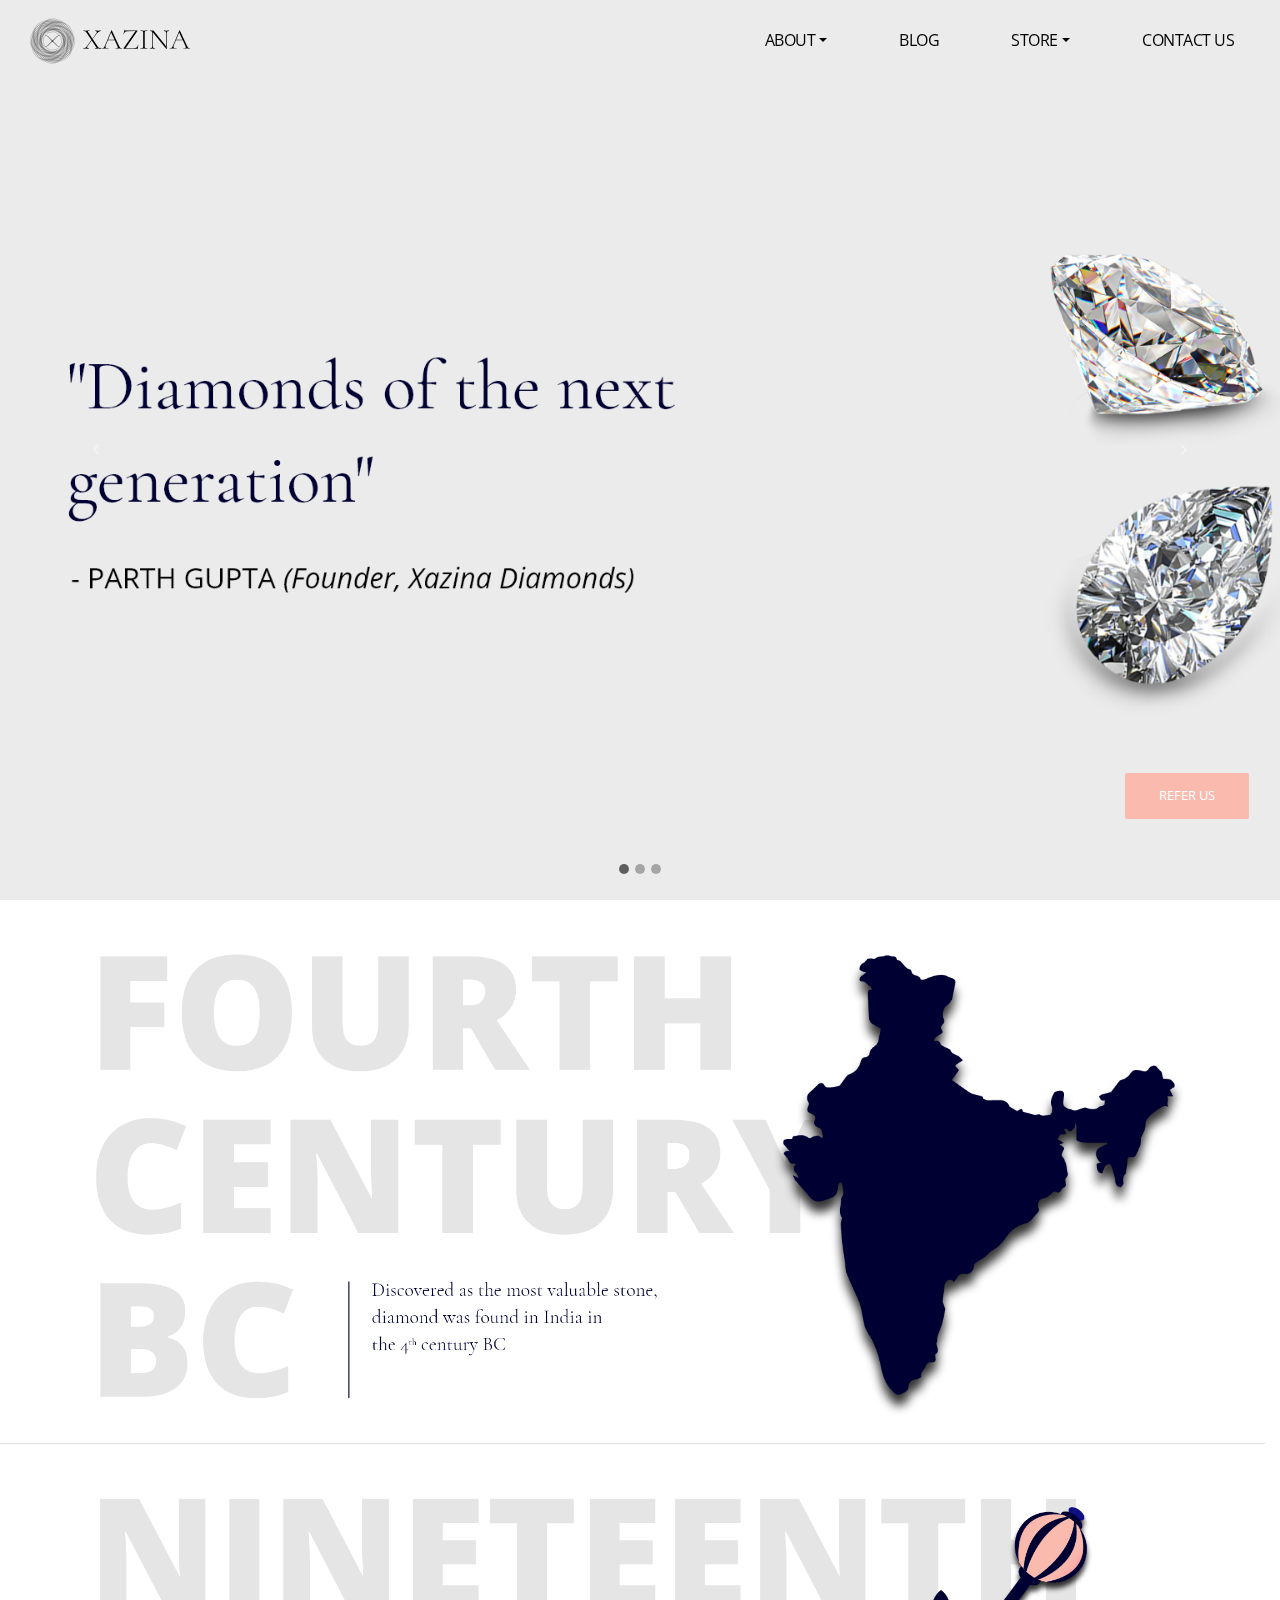
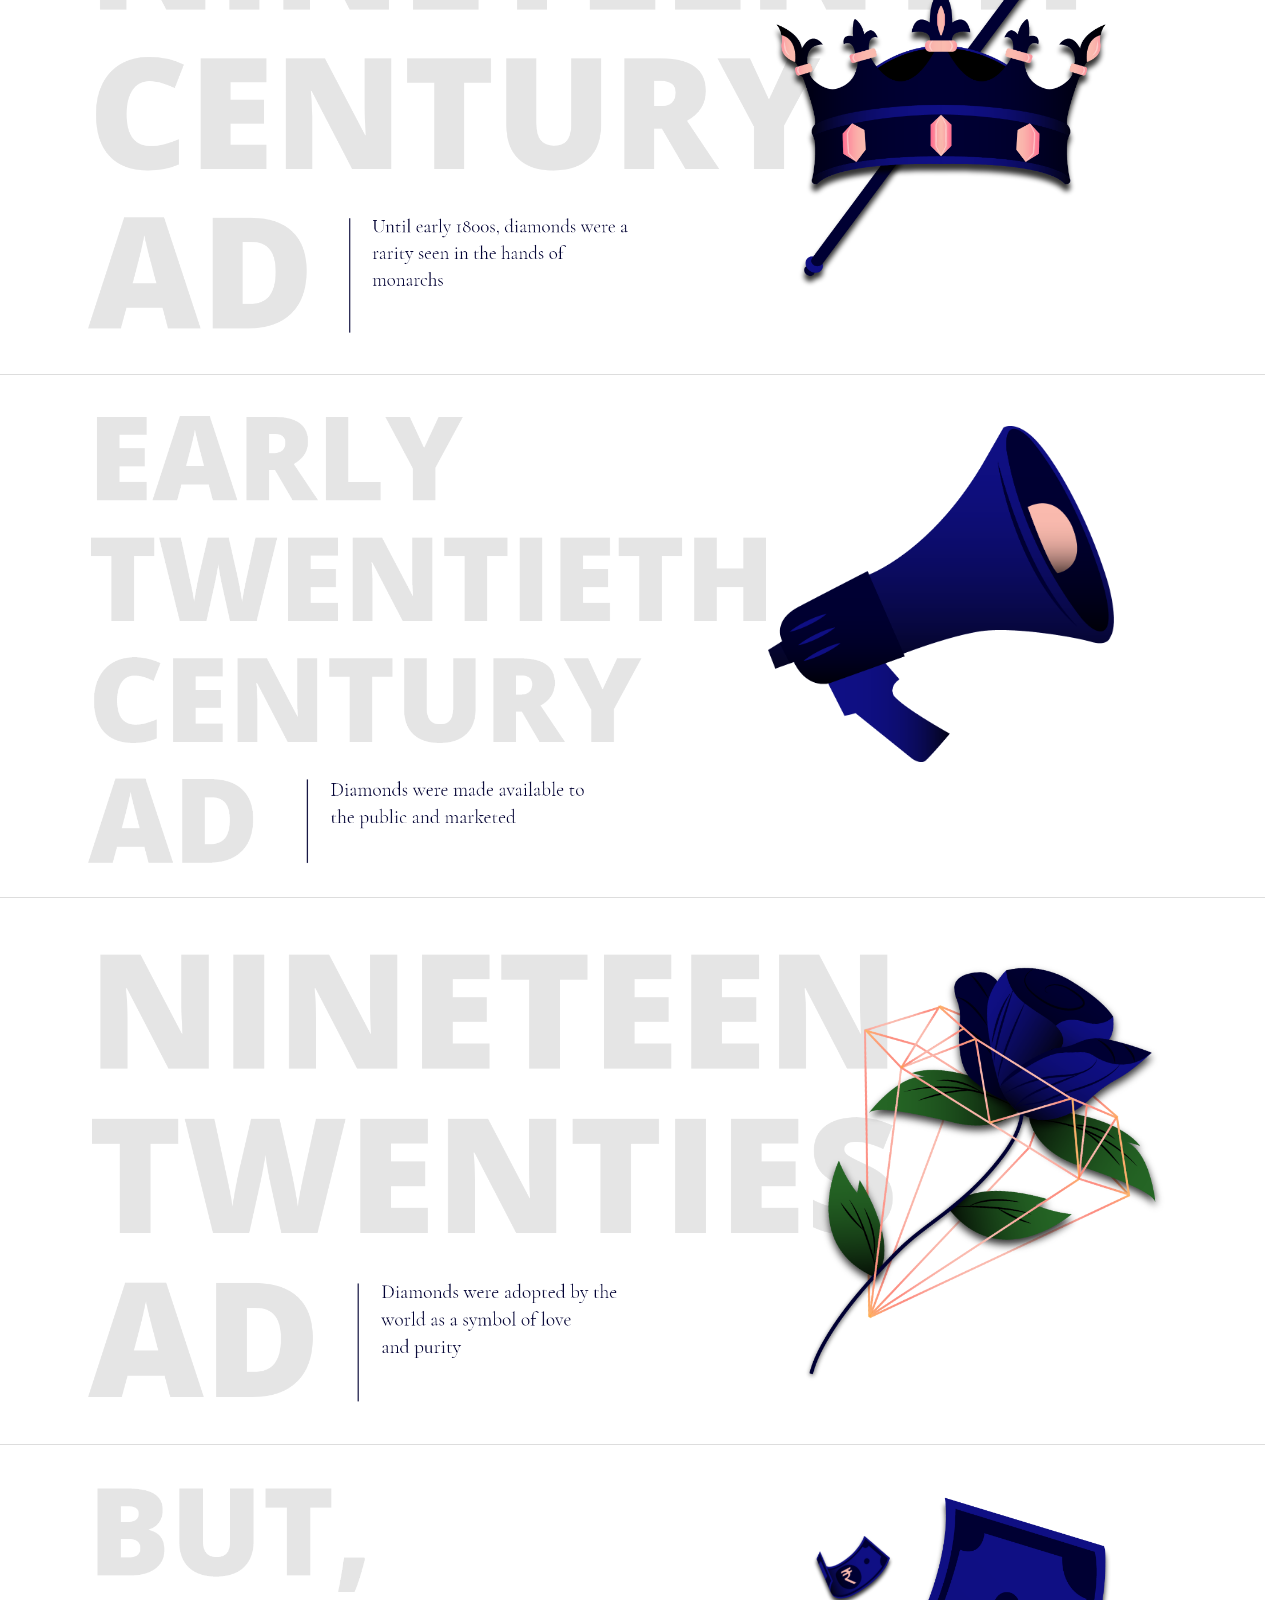
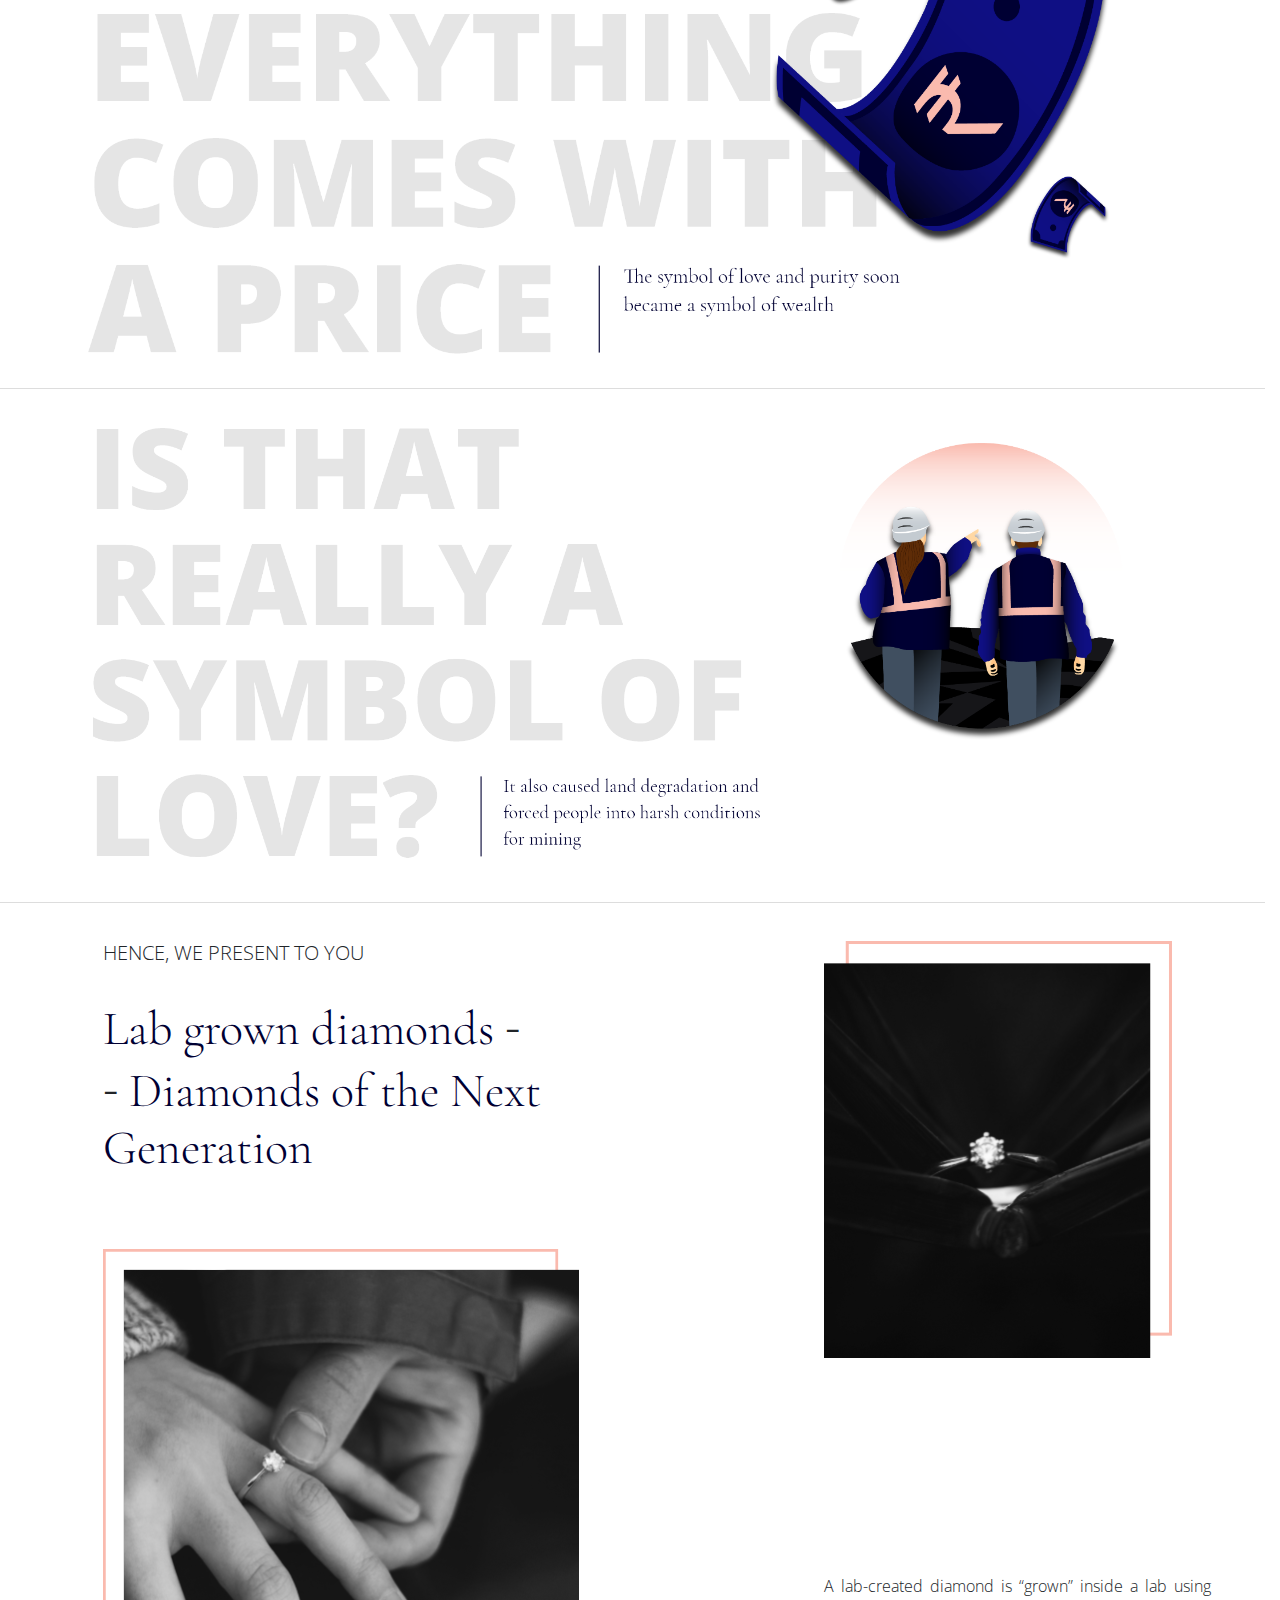
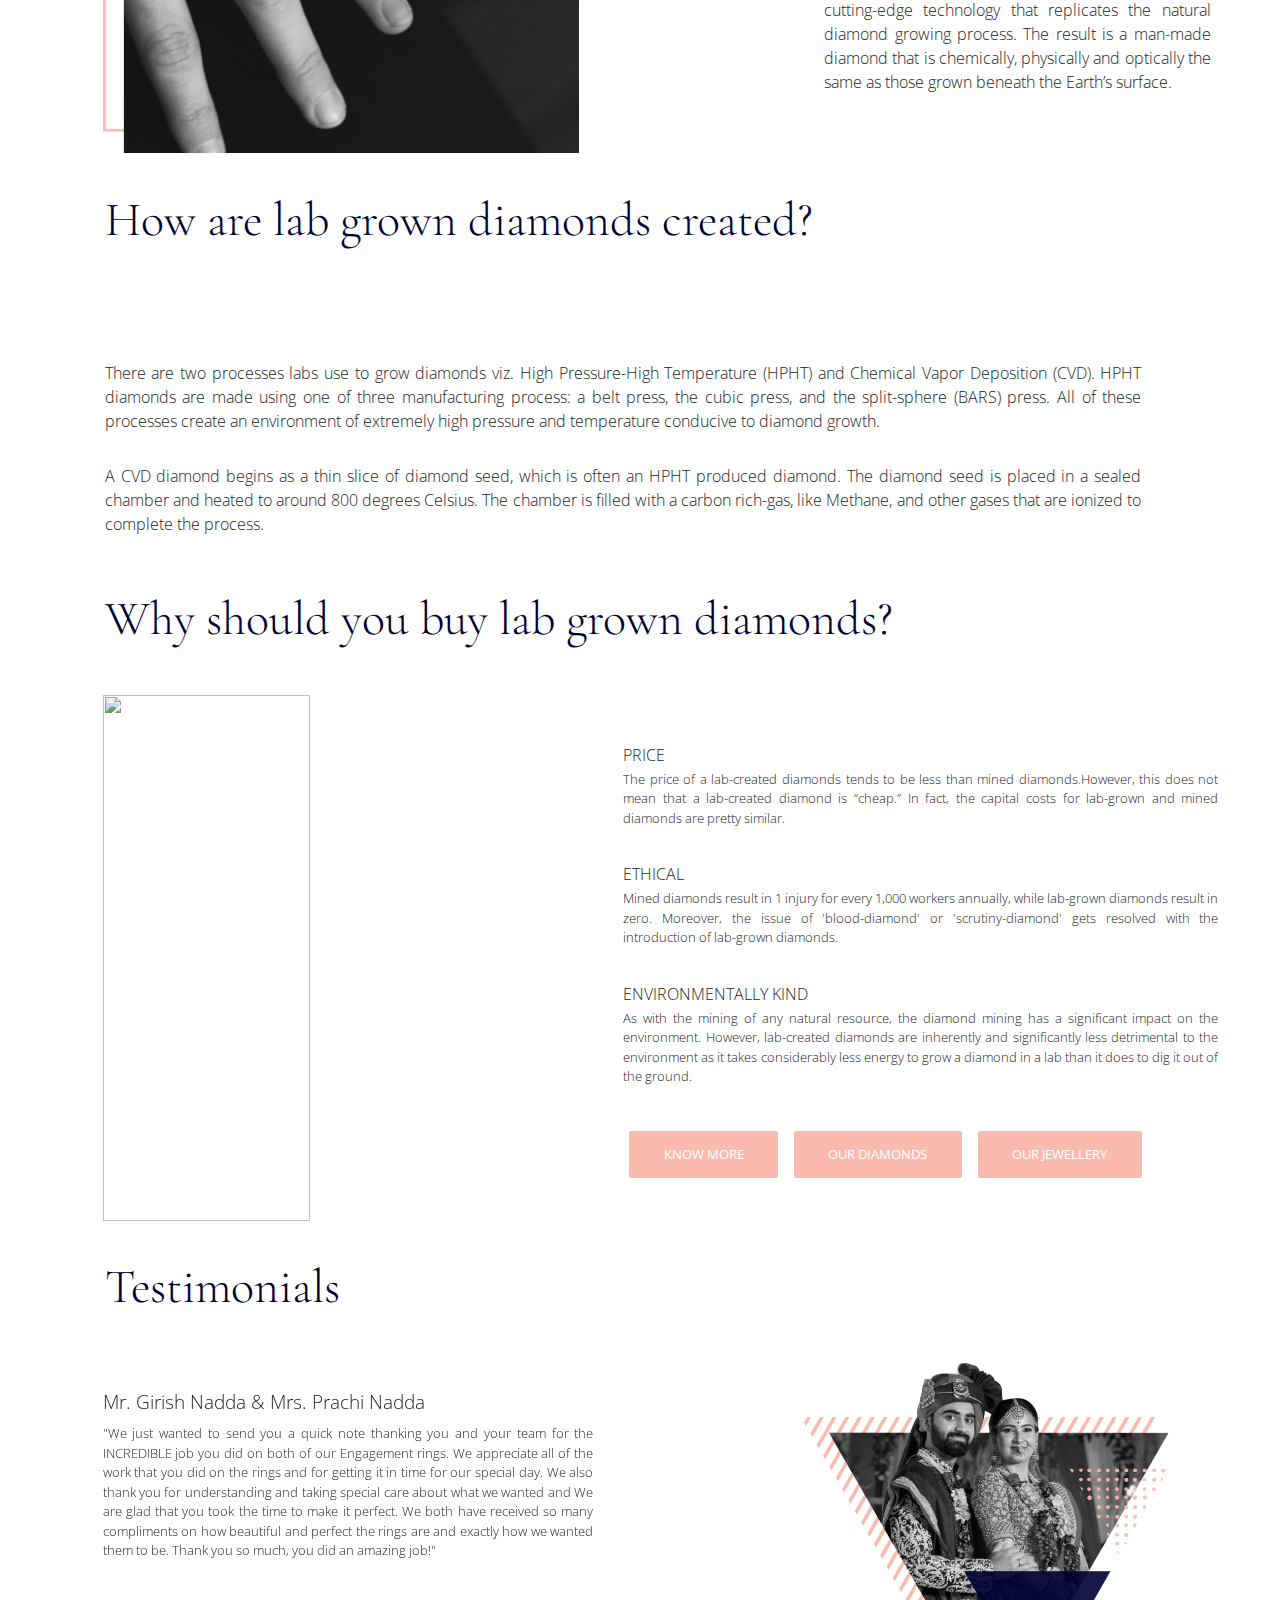
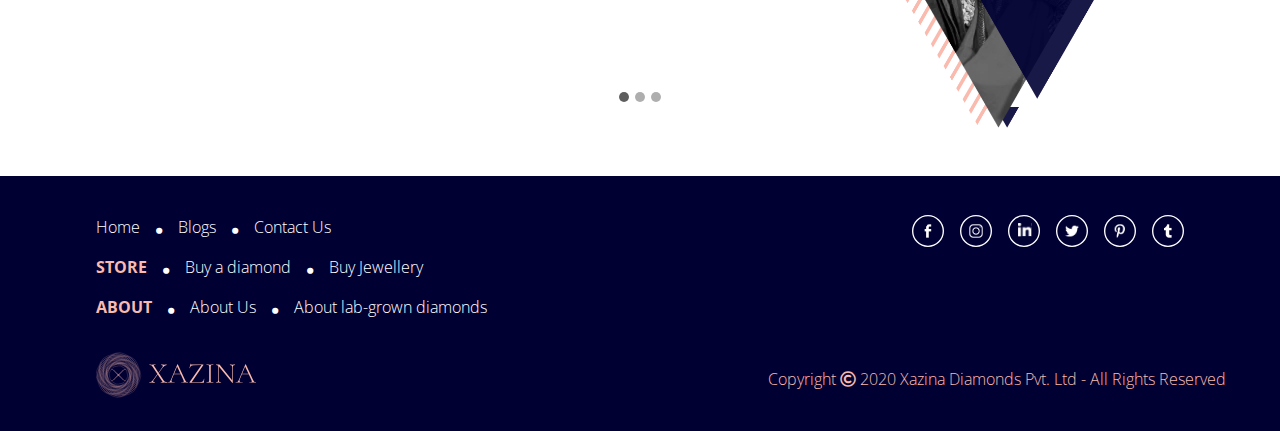
==== commit 9550d741: "Final major changes and components all added" ====
--- a/index.html
+++ b/index.html
@@ -176,9 +176,9 @@
 
     <!--Indicators-->
     <ol class="carousel-indicators">
-      <li data-target="#carousel-example-1z" data-slide-to="0" class="active"></li>
-      <li data-target="#carousel-example-1z" data-slide-to="1"></li>
-      <li data-target="#carousel-example-1z" data-slide-to="2"></li>
+      <li data-target="#carousel-example-1z" data-slide-to="0" class="active" style="background-color: #5e5e5e;"></li>
+      <li data-target="#carousel-example-1z" data-slide-to="1" style="background-color: #5e5e5e;"></li>
+      <li data-target="#carousel-example-1z" data-slide-to="2" style="background-color: #5e5e5e;"></li>
     </ol>
     <!--/.Indicators-->
 
@@ -428,10 +428,12 @@
     <p class="pb-2" style="width: 100%; font-family: Open Sans; font-size: small; text-align: justify;">Mined diamonds result in 1 injury for every 1,000 workers annually, while lab-grown diamonds result in zero. Moreover, the issue of 'blood-diamond' or 'scrutiny-diamond' gets resolved with the introduction of lab-grown diamonds.</p>
     <p style="font-family: Open Sans; margin-bottom: 0.5%;">ENVIRONMENTALLY KIND</p>
     <p style="width: 100%; font-family: Open Sans; font-size: small; text-align: justify;">As with the mining of any natural resource, the diamond mining has a significant impact on the environment. However, lab-created diamonds are inherently and significantly less detrimental to the environment as it takes considerably less energy to grow a diamond in a lab than it does to dig it out of the ground.</p><br>
-    <div class="md-form mt-0">
+    <div class="md-form mt-0" style="display: flex; justify-content: space-evenly;">
       <button type="button" class="btn btn-flat" style="font-family: 'Open Sans'; background-color: #fabaae; color: #ffffff; box-shadow: none;" onclick="window.location.href='about_lgd.html'">KNOW MORE</button>
       <button type="button" class="btn btn-flat" style="font-family: 'Open Sans'; background-color: #fabaae; color: #ffffff; box-shadow: none;"  onclick="window.location.href='store_diamonds.html'">OUR DIAMONDS</button>
-      <button type="button" class="btn btn-flat" style="font-family: 'Open Sans'; background-color: #fabaae; color: #ffffff; box-shadow: none;"  onclick="window.location.href='store_jewellery.html'">OUR JEWELLERY</button>
+    </div>
+    <div class="md-form" style="display:flex; justify-content: center; margin-top: 0; padding-top: 0;">
+      <button type="button" class="btn btn-flat" style="font-family: 'Open Sans'; background-color: #fabaae; color: #ffffff; box-shadow: none; margin-top: 0;"  onclick="window.location.href='store_jewellery.html'">OUR JEWELLERY</button>
     </div>
   </div>
 
@@ -771,7 +773,7 @@
           </style></defs><title>xazina logo for website pink</title><g id="Layer_2" data-name="Layer 2"><g id="Layer_0" data-name="Layer 0"><path class="cls-2-nav" d="M425.58,336.95l-38.64,55.18a88.61,88.61,0,0,1-57.19,36.43l-66.34,11.7a88.59,88.59,0,0,1-66.2-14.67L142,386.94a88.58,88.58,0,0,1-36.43-57.18l-11.7-66.34a88.55,88.55,0,0,1,14.67-66.2L147.22,142a88.61,88.61,0,0,1,57.19-36.43l66.34-11.7a88.6,88.6,0,0,1,66.2,14.68l55.18,38.64a88.58,88.58,0,0,1,36.43,57.19l11.7,66.34A88.56,88.56,0,0,1,425.58,336.95Z"/><path class="cls-2-nav" d="M525.11,227.19l-34.73-95.41a133.53,133.53,0,0,0-69.05-75.35l-92-42.92A133.55,133.55,0,0,0,227.19,9.06L131.78,43.78a133.55,133.55,0,0,0-75.35,69.05l-42.91,92A133.53,133.53,0,0,0,9.05,307l34.73,95.42a133.57,133.57,0,0,0,69.05,75.35l92,42.91A133.55,133.55,0,0,0,307,525.11l95.41-34.73a133.53,133.53,0,0,0,75.35-69l42.91-92A133.55,133.55,0,0,0,525.11,227.19Zm-10.53,56.27-25,93.17a126.84,126.84,0,0,1-59.11,77L347,501.9a126.86,126.86,0,0,1-96.27,12.68l-93.17-25a126.84,126.84,0,0,1-77-59.11L32.26,347A126.87,126.87,0,0,1,19.58,250.7l25-93.18a126.86,126.86,0,0,1,59.11-77L187.2,32.26a126.86,126.86,0,0,1,96.27-12.67l93.17,25a126.85,126.85,0,0,1,77,59.11L501.9,187.2A126.89,126.89,0,0,1,514.58,283.47Z"/><path class="cls-2-nav" d="M501.9,187.2l-48.24-83.54a126.85,126.85,0,0,0-77-59.11l-93.17-25A126.86,126.86,0,0,0,187.2,32.26L103.66,80.49a126.86,126.86,0,0,0-59.11,77l-25,93.18A126.87,126.87,0,0,0,32.26,347L80.49,430.5a126.84,126.84,0,0,0,77,59.11l93.17,25A126.86,126.86,0,0,0,347,501.9l83.54-48.23a126.84,126.84,0,0,0,59.11-77l25-93.17A126.89,126.89,0,0,0,501.9,187.2Zm-.57,54.38-8,91.29a120.54,120.54,0,0,1-42.59,81.82l-70.2,58.9a120.54,120.54,0,0,1-88,27.74l-91.3-8a120.52,120.52,0,0,1-81.82-42.59l-58.9-70.2a120.53,120.53,0,0,1-27.74-88l8-91.29a120.54,120.54,0,0,1,42.59-81.82l70.2-58.9a120.5,120.5,0,0,1,88-27.74l91.3,8a120.5,120.5,0,0,1,81.82,42.59l58.91,70.2A120.53,120.53,0,0,1,501.33,241.58Z"/><path class="cls-2-nav" d="M473.6,153.61l-58.91-70.2a120.5,120.5,0,0,0-81.82-42.59l-91.3-8a120.5,120.5,0,0,0-88,27.74l-70.2,58.9a120.54,120.54,0,0,0-42.59,81.82l-8,91.29a120.53,120.53,0,0,0,27.74,88l58.9,70.2a120.52,120.52,0,0,0,81.82,42.59l91.3,8a120.54,120.54,0,0,0,88-27.74l70.2-58.9a120.54,120.54,0,0,0,42.59-81.82l8-91.29A120.53,120.53,0,0,0,473.6,153.61ZM463.27,374.88l-56,66.69A114.46,114.46,0,0,1,329.58,482l-86.73,7.59a114.48,114.48,0,0,1-83.57-26.35l-66.69-56a114.5,114.5,0,0,1-40.47-77.72l-7.59-86.73a114.5,114.5,0,0,1,26.35-83.57l56-66.69a114.49,114.49,0,0,1,77.73-40.46l86.73-7.59A114.48,114.48,0,0,1,374.88,70.9l66.69,56A114.5,114.5,0,0,1,482,204.58l7.59,86.72A114.53,114.53,0,0,1,463.27,374.88Z"/><path class="cls-2-nav" d="M489.62,291.3,482,204.58a114.5,114.5,0,0,0-40.47-77.73l-66.69-56a114.48,114.48,0,0,0-83.57-26.35l-86.73,7.59a114.49,114.49,0,0,0-77.73,40.46l-56,66.69a114.5,114.5,0,0,0-26.35,83.57l7.59,86.73a114.5,114.5,0,0,0,40.47,77.72l66.69,56a114.48,114.48,0,0,0,83.57,26.35L329.58,482a114.46,114.46,0,0,0,77.73-40.46l56-66.69A114.53,114.53,0,0,0,489.62,291.3Zm-21.21,44.27-41.35,71.62a108.77,108.77,0,0,1-66,50.68l-79.88,21.41a108.81,108.81,0,0,1-82.54-10.87L127,427.06a108.73,108.73,0,0,1-50.68-66L54.88,281.13A108.73,108.73,0,0,1,65.75,198.6L107.1,127a108.79,108.79,0,0,1,66-50.68L253,54.89a108.77,108.77,0,0,1,82.54,10.86l71.62,41.35a108.72,108.72,0,0,1,50.68,66L479.28,253A108.74,108.74,0,0,1,468.41,335.57Z"/><path class="cls-2-nav" d="M479.28,253l-21.41-79.88a108.72,108.72,0,0,0-50.68-66L335.57,65.75A108.77,108.77,0,0,0,253,54.89l-79.88,21.4a108.79,108.79,0,0,0-66,50.68L65.75,198.6a108.73,108.73,0,0,0-10.87,82.54L76.29,361a108.73,108.73,0,0,0,50.68,66l71.62,41.35a108.81,108.81,0,0,0,82.54,10.87L361,457.87a108.77,108.77,0,0,0,66-50.68l41.35-71.62A108.74,108.74,0,0,0,479.28,253Zm-12.54,44.91-26.88,73.83a103.33,103.33,0,0,1-53.43,58.31l-71.21,33.2a103.3,103.3,0,0,1-79,3.45l-73.84-26.87a103.31,103.31,0,0,1-58.3-53.43l-33.2-71.21a103.35,103.35,0,0,1-3.46-79L94.3,162.39a103.32,103.32,0,0,1,53.43-58.31l71.21-33.2a103.33,103.33,0,0,1,79-3.45L371.78,94.3a103.3,103.3,0,0,1,58.3,53.43l33.2,71.21A103.33,103.33,0,0,1,466.74,297.94Z"/><path class="cls-2-nav" d="M463.28,218.94l-33.2-71.21a103.3,103.3,0,0,0-58.3-53.43L297.94,67.43a103.33,103.33,0,0,0-79,3.45l-71.21,33.2A103.32,103.32,0,0,0,94.3,162.39L67.42,236.22a103.35,103.35,0,0,0,3.46,79l33.2,71.21a103.31,103.31,0,0,0,58.3,53.43l73.84,26.87a103.3,103.3,0,0,0,79-3.45l71.21-33.2a103.33,103.33,0,0,0,53.43-58.31l26.88-73.83A103.33,103.33,0,0,0,463.28,218.94ZM459,263l-13,73.51a98.17,98.17,0,0,1-40.37,63.37L344.49,442.7A98.18,98.18,0,0,1,271.14,459l-73.51-13a98.19,98.19,0,0,1-63.37-40.36L91.46,344.5A98.17,98.17,0,0,1,75.2,271.14l13-73.51a98.17,98.17,0,0,1,40.37-63.37l61.14-42.81A98.18,98.18,0,0,1,263,75.2l73.51,13a98.17,98.17,0,0,1,63.37,40.37l42.81,61.14A98.15,98.15,0,0,1,459,263Z"/><path class="cls-2-nav" d="M442.7,189.67l-42.81-61.14a98.17,98.17,0,0,0-63.37-40.37L263,75.2a98.18,98.18,0,0,0-73.35,16.26l-61.14,42.81a98.17,98.17,0,0,0-40.37,63.37l-13,73.51A98.17,98.17,0,0,0,91.46,344.5l42.81,61.14A98.19,98.19,0,0,0,197.64,446l73.51,13a98.18,98.18,0,0,0,73.35-16.26l61.14-42.81A98.17,98.17,0,0,0,446,336.53L459,263A98.15,98.15,0,0,0,442.7,189.67Zm3.23,112.86a93.25,93.25,0,0,1-27.31,65.94l-50.14,50.14a93.28,93.28,0,0,1-65.94,27.31H231.62a93.25,93.25,0,0,1-65.93-27.31l-50.14-50.14a93.25,93.25,0,0,1-27.31-65.94V231.63a93.26,93.26,0,0,1,27.31-65.94l50.14-50.14a93.25,93.25,0,0,1,65.93-27.31h70.92a93.28,93.28,0,0,1,65.94,27.31l50.14,50.14a93.26,93.26,0,0,1,27.31,65.94Z"/><path class="cls-2-nav" d="M418.62,165.68l-50.14-50.14a93.28,93.28,0,0,0-65.94-27.31H231.62a93.25,93.25,0,0,0-65.93,27.31l-50.14,50.14a93.26,93.26,0,0,0-27.31,65.94v70.91a93.25,93.25,0,0,0,27.31,65.94l50.14,50.14a93.25,93.25,0,0,0,65.93,27.31h70.92a93.28,93.28,0,0,0,65.94-27.31l50.14-50.14a93.25,93.25,0,0,0,27.31-65.94V231.63A93.26,93.26,0,0,0,418.62,165.68Z"/><path class="cls-2-nav" d="M367.58,307.2l-22.9,35.3a55.35,55.35,0,0,1-34.9,24l-41.16,8.77a55.34,55.34,0,0,1-41.65-7.7l-35.31-22.91a55.34,55.34,0,0,1-24-34.89l-8.77-41.16a55.32,55.32,0,0,1,7.7-41.65l22.9-35.31a55.35,55.35,0,0,1,34.9-24l41.16-8.77a55.35,55.35,0,0,1,41.65,7.7l35.31,22.9a55.33,55.33,0,0,1,24,34.9l8.77,41.16A55.32,55.32,0,0,1,367.58,307.2Z"/><path class="cls-2-nav" d="M427.29,236.48l-23.79-58.8a83.41,83.41,0,0,0-44.77-45.52l-58.4-24.76a83.42,83.42,0,0,0-63.85-.53l-58.8,23.79a83.43,83.43,0,0,0-45.52,44.77l-24.76,58.4a83.41,83.41,0,0,0-.53,63.84l23.79,58.8A83.44,83.44,0,0,0,175.44,402l58.4,24.76a83.43,83.43,0,0,0,63.85.53l58.8-23.79A83.42,83.42,0,0,0,402,358.73l24.76-58.4A83.43,83.43,0,0,0,427.29,236.48ZM422,271.84l-13.53,58.72a79.24,79.24,0,0,1-35.2,49.4l-51.09,32a79.25,79.25,0,0,1-59.82,10L203.6,408.43a79.24,79.24,0,0,1-49.4-35.2l-32-51.09a79.25,79.25,0,0,1-10-59.82l13.53-58.72a79.25,79.25,0,0,1,35.2-49.4l51.09-32a79.25,79.25,0,0,1,59.82-10l58.72,13.53a79.24,79.24,0,0,1,49.4,35.2l32,51.09A79.27,79.27,0,0,1,422,271.84Z"/><path class="cls-2-nav" d="M411.92,212l-32-51.09a79.24,79.24,0,0,0-49.4-35.2l-58.72-13.53a79.25,79.25,0,0,0-59.82,10l-51.09,32a79.25,79.25,0,0,0-35.2,49.4l-13.53,58.72a79.25,79.25,0,0,0,10,59.82l32,51.09a79.24,79.24,0,0,0,49.4,35.2L262.32,422a79.25,79.25,0,0,0,59.82-10l51.09-32a79.24,79.24,0,0,0,35.2-49.4L422,271.84A79.27,79.27,0,0,0,411.92,212Zm.85,34-3,57.17a75.3,75.3,0,0,1-24.78,52L342.48,393.5a75.3,75.3,0,0,1-54.31,19.26l-57.17-3A75.29,75.29,0,0,1,179,385l-38.32-42.53a75.29,75.29,0,0,1-19.26-54.31l3-57.17a75.3,75.3,0,0,1,24.78-52l42.53-38.32A75.28,75.28,0,0,1,246,121.4l57.17,3a75.27,75.27,0,0,1,52,24.78l38.33,42.53A75.29,75.29,0,0,1,412.76,246Z"/><path class="cls-2-nav" d="M393.5,191.68l-38.33-42.53a75.27,75.27,0,0,0-52-24.78l-57.17-3a75.28,75.28,0,0,0-54.31,19.26L149.15,179a75.3,75.3,0,0,0-24.78,52l-3,57.17a75.29,75.29,0,0,0,19.26,54.31L179,385a75.29,75.29,0,0,0,52,24.78l57.17,3a75.3,75.3,0,0,0,54.31-19.26L385,355.18a75.3,75.3,0,0,0,24.78-52l3-57.17A75.29,75.29,0,0,0,393.5,191.68ZM391.94,330l-33.46,42.87a71.5,71.5,0,0,1-47.63,27l-54,6.65a71.51,71.51,0,0,1-52.76-14.6l-42.87-33.47a71.53,71.53,0,0,1-27-47.63l-6.65-54a71.53,71.53,0,0,1,14.61-52.76l33.46-42.87a71.52,71.52,0,0,1,47.63-27l54-6.65A71.52,71.52,0,0,1,330,142.22l42.87,33.46a71.53,71.53,0,0,1,27,47.63l6.65,54A71.55,71.55,0,0,1,391.94,330Z"/><path class="cls-2-nav" d="M406.55,277.29l-6.65-54a71.53,71.53,0,0,0-27-47.63L330,142.22a71.52,71.52,0,0,0-52.76-14.61l-54,6.65a71.52,71.52,0,0,0-47.63,27l-33.46,42.87a71.53,71.53,0,0,0-14.61,52.76l6.65,54a71.53,71.53,0,0,0,27,47.63l42.87,33.47a71.51,71.51,0,0,0,52.76,14.6l54-6.65a71.5,71.5,0,0,0,47.63-27L391.94,330A71.55,71.55,0,0,0,406.55,277.29Zm-12.27,28.11L370.05,351a68,68,0,0,1-40.11,33.1l-49.4,15.13a68,68,0,0,1-51.77-5L183.14,370A67.92,67.92,0,0,1,150,329.94l-15.13-49.4a67.92,67.92,0,0,1,5-51.77l24.23-45.63A68,68,0,0,1,204.22,150l49.4-15.13a68,68,0,0,1,51.77,5L351,164.11a67.92,67.92,0,0,1,33.1,40.11l15.13,49.4A67.93,67.93,0,0,1,394.28,305.39Z"/><path class="cls-2-nav" d="M399.24,253.62l-15.13-49.4A67.92,67.92,0,0,0,351,164.11l-45.63-24.24a68,68,0,0,0-51.77-5L204.22,150a68,68,0,0,0-40.11,33.1l-24.23,45.63a67.92,67.92,0,0,0-5,51.77L150,329.94A67.92,67.92,0,0,0,183.14,370l45.63,24.24a68,68,0,0,0,51.77,5l49.4-15.13A68,68,0,0,0,370.05,351l24.23-45.63A67.93,67.93,0,0,0,399.24,253.62Zm-6.84,28.31-15.15,46.69a64.55,64.55,0,0,1-32.07,37.58l-43.72,22.3a64.53,64.53,0,0,1-49.25,3.9l-46.69-15.14A64.54,64.54,0,0,1,168,345.2l-22.3-43.72a64.56,64.56,0,0,1-3.9-49.25l15.15-46.69A64.55,64.55,0,0,1,189,168l43.72-22.3a64.55,64.55,0,0,1,49.25-3.9l46.69,15.14A64.53,64.53,0,0,1,366.2,189l22.3,43.72A64.55,64.55,0,0,1,392.41,281.94Z"/><g class="cls-3-nav"><path class="cls-4-nav" d="M407.08,337.09l-20.71.71c-6.88.17-13.82.56-20.81.1-13.86-1-27.93-4-40.32-11.3a46.43,46.43,0,0,1-8.49-6.67l-7.38-7.27-14.73-14.56L265.18,269l-29.12-29.46-14.56-14.73-7.27-7.37a41.89,41.89,0,0,0-7.53-6.37c-11.21-7.22-24.85-10.66-38.34-12.16-6.77-.85-13.66-.87-20.58-1.1l-20.71-.71,20.71-.71c6.88-.17,13.82-.56,20.81-.1,13.86,1,27.93,4,40.33,11.3a46.42,46.42,0,0,1,8.5,6.67l7.37,7.27,14.73,14.56L269,265.19l29.12,29.46,14.56,14.73,7.27,7.38a41.91,41.91,0,0,0,7.53,6.37c11.22,7.22,24.85,10.66,38.35,12.16,6.77.84,13.66.87,20.58,1.09Z"/><path class="cls-4-nav" d="M407.08,197.08l-20.71.71c-6.92.23-13.81.25-20.58,1.09-13.49,1.51-27.13,4.94-38.35,12.16a41.91,41.91,0,0,0-7.53,6.37l-7.27,7.38-14.56,14.73L269,269,239.51,298.1l-14.73,14.56-7.37,7.27a46.44,46.44,0,0,1-8.5,6.67c-12.4,7.33-26.47,10.27-40.33,11.3-7,.46-13.93.07-20.81-.1l-20.71-.71,20.71-.71c6.92-.23,13.81-.25,20.58-1.1,13.49-1.5,27.13-4.94,38.34-12.16a41.89,41.89,0,0,0,7.53-6.37l7.27-7.37,14.56-14.73,29.12-29.46,29.46-29.12,14.73-14.56,7.38-7.27a46.45,46.45,0,0,1,8.49-6.67c12.39-7.33,26.46-10.27,40.32-11.3,7-.46,13.92-.07,20.81.1Z"/></g><path class="cls-1-nav" d="M367.57,307.2l-22.9,35.3a55.35,55.35,0,0,1-34.9,24l-41.16,8.77a55.34,55.34,0,0,1-41.65-7.7l-35.31-22.91a55.34,55.34,0,0,1-24-34.89l-8.77-41.16a55.32,55.32,0,0,1,7.7-41.65l22.9-35.31a55.35,55.35,0,0,1,34.9-24l41.16-8.77a55.35,55.35,0,0,1,41.65,7.7l35.31,22.9a55.33,55.33,0,0,1,24,34.9l8.77,41.16A55.32,55.32,0,0,1,367.57,307.2Z"/><path class="cls-4-nav" d="M847.46,356.36c0,1.38-.23,2.07-.69,2.07q-9,0-14.15-.34l-18.29-.35-25.88.35q-6.21.35-16.91.34c-.46,0-.69-.69-.69-2.07s.23-2.07.69-2.07q10.35,0,14.84-1.38t4.49-4.83q0-2.76-3.11-7.25l-53.48-81.09-48,66.94q-6.91,10-6.9,16.22,0,11.39,21,11.39,1,0,1,2.07t-1,2.07q-10.35,0-15.53-.34l-23.12-.35-14.15.35q-3.8.35-12.42.34-1,0-1-2.07t1-2.07A41.69,41.69,0,0,0,658,347.22q11-7.07,21-20.53l52.1-71.43-55.55-83.85q-9-13.46-17.94-19t-21.39-5.52c-.46,0-.69-.69-.69-2.07s.23-2.07.69-2.07q4.14,0,13.11.69l12.42.34q11,0,27.6-.69l17.94-.35q1,0,1,2.07t-1,2.07q-10.35,0-14.84,1.55t-4.49,5q0,2.42,3.11,7.25l52.45,78.67,43.82-61.76q8.28-12.07,8.28-19,0-11.73-20-11.73-1,0-1-2.07t1-2.07l15.53.35q13.11.7,23.12.69,5.86,0,14.15-.69l12.42-.35q1,0,1,2.07t-1,2.07q-23.47,0-46.24,31.05l-48.31,65.91,57.28,85.92q9,13.8,18.46,19.15t24.67,5.35C847.22,354.29,847.46,355,847.46,356.36Z"/><path class="cls-4-nav" d="M1094.51,356.36c0,1.38-.46,2.07-1.38,2.07q-6.21,0-20-.69-13.12-.69-19.32-.69-7.25,0-19,.69-11,.7-16.56.69-1.38,0-1.38-2.07t1.38-2.07q14.14,0,20.36-2.59t6.21-8.8q0-4.83-3.8-13.46l-32.43-70H926.47L903,316q-4.84,11.74-4.83,19.32,0,10,8.28,14.49t25.88,4.49c1.15,0,1.72.69,1.72,2.07s-.58,2.07-1.72,2.07q-6.21,0-17.94-.69-13.12-.69-22.77-.69-8.63,0-20.36.69-10.35.7-16.91.69c-1.15,0-1.72-.69-1.72-2.07s.58-2.07,1.72-2.07q9.66,0,16.39-3.45t12.77-12.42q6-9,12.94-25.53l72.12-173.56a2.5,2.5,0,0,1,2.24-1c1,0,1.67.34,1.9,1l80.05,171.84q7.93,17.6,14.15,26.74t12.25,12.77a26.61,26.61,0,0,0,14,3.62C1094.05,354.29,1094.51,355,1094.51,356.36ZM929.23,253.19h76.26l-40.37-86.61Z"/><path class="cls-4-nav" d="M1253.24,151.4q1-1.72.86-2.24t-2.59-.52q-67.63,0-90.4,1.72t-30.54,8.28q-7.76,6.56-14.32,26.57c0,.46-.46.69-1.38.69a4.6,4.6,0,0,1-2.07-.52c-.69-.35-.92-.63-.69-.86l13.8-52.1c0-.23.46-.34,1.38-.34q3.45,0,2.76,1a9,9,0,0,0-.34,2.76,5.38,5.38,0,0,0,4,5.52q4,1.38,16,1.38h125.94a2.77,2.77,0,0,1,2.59,1.73,2.2,2.2,0,0,1-.17,2.76L1139.72,349.12l-1,2.07c0,.46.92.69,2.76.69h92.47q24.15,0,35.54-8.63t14.84-29.67q.34-.69,2.07-.69c1.15,0,1.73.23,1.73.69l-4.83,42.1a4,4,0,0,1-.86,2.24,2.65,2.65,0,0,1-2.24,1.21q-51.42-.7-164.94-.69a2.44,2.44,0,0,1-2.42-1.55,2.73,2.73,0,0,1,.35-2.93Z"/><path class="cls-4-nav" d="M1367.62,346q2.24,4.84,8.45,6.56t20,1.73c.46,0,.69.69.69,2.07s-.23,2.07-.69,2.07q-10.35,0-16.22-.34l-24.15-.35-23.12.35q-6.21.35-16.91.34-1,0-1-2.07t1-2.07q13.46,0,19.84-1.73t8.8-6.73q2.41-5,2.42-15.36V170.72q0-10.35-2.42-15.18t-8.8-6.73q-6.39-1.89-19.84-1.9-1,0-1-2.07t1-2.07l16.91.35q14.49.7,23.12.69,9.66,0,24.15-.69l16.22-.35c.46,0,.69.69.69,2.07s-.23,2.07-.69,2.07q-13.46,0-19.84,2.07t-8.63,7.07q-2.25,5-2.24,15.36V330.48Q1365.38,341.18,1367.62,346Z"/><path class="cls-4-nav" d="M1655.22,144.84q0,2.07-1,2.07-14.84,0-20.88,7.25t-6,24.84V362.23c0,.46-.58.8-1.73,1a2.63,2.63,0,0,1-2.42-.34l-156-191.85-5.86-6.56v158q0,17.6,5.86,24.67t20.36,7.07q1,0,1,2.07t-1,2.07q-8.28,0-12.77-.34l-16.56-.35-16.91.35q-4.49.35-13.46.34c-.46,0-.69-.69-.69-2.07s.23-2.07.69-2.07q14.83,0,20.36-6.9t5.52-24.84V157.27q-12.08-10.35-24.84-10.35-1,0-1-2.07t1-2.07l12.42.35q3.79.35,10.7.34,5.86,0,9.66-.34c2.53-.23,4.49-.35,5.87-.35a6.29,6.29,0,0,1,4,1.21,16.94,16.94,0,0,1,3.62,5,106.37,106.37,0,0,0,8.28,11.73l136.3,169.42V179q0-17.6-5.52-24.84t-20-7.25c-.46,0-.69-.69-.69-2.07s.23-2.07.69-2.07l13.11.35q10.35.7,16.56.69,5.86,0,16.91-.69l13.46-.35Q1655.22,142.77,1655.22,144.84Z"/><path class="cls-4-nav" d="M1904,356.36c0,1.38-.46,2.07-1.38,2.07q-6.21,0-20-.69-13.12-.69-19.32-.69-7.25,0-19,.69-11,.7-16.56.69-1.38,0-1.38-2.07t1.38-2.07q14.14,0,20.36-2.59t6.21-8.8q0-4.83-3.8-13.46l-32.43-70H1736L1712.5,316q-4.84,11.74-4.83,19.32,0,10,8.28,14.49t25.88,4.49c1.15,0,1.72.69,1.72,2.07s-.58,2.07-1.72,2.07q-6.21,0-17.94-.69-13.12-.69-22.77-.69-8.63,0-20.36.69-10.35.7-16.91.69c-1.15,0-1.72-.69-1.72-2.07s.58-2.07,1.72-2.07q9.66,0,16.39-3.45T1693,338.42q6-9,12.94-25.53l72.12-173.56a2.5,2.5,0,0,1,2.24-1c1,0,1.67.34,1.9,1l80.05,171.84q7.93,17.6,14.15,26.74t12.25,12.77a26.61,26.61,0,0,0,14,3.62C1903.54,354.29,1904,355,1904,356.36ZM1738.72,253.19H1815l-40.37-86.61Z"/></g></g></svg>
         </div>
         <div style="display: flex; justify-content: center;" class="col-sm-12 pb-4">
-          <p style="font-family: Open Sans; color: #fabaae;">Copyright <i class="far fa-copyright"></i> 2020 Xazina Diamonds Pvt. Ltd - All Rights Reserved</p>
+          <p style="font-family: Open Sans; color: #fabaae; text-align: center;">Copyright <i class="far fa-copyright"></i> 2020 Xazina Diamonds Pvt. Ltd.<br>All Rights Reserved</p>
         </div>
       </div>
     </footer>
--- a/css/style.min.css
+++ b/css/style.min.css
@@ -277,6 +277,26 @@
     .open .backdrop{
         display: block;
     }
+
+    .dd-menu {
+        content: "";
+        display: none;
+        position: fixed;
+        left: 50%;
+        margin: 10px auto;
+        background-color: rgba(215, 215, 215, 1);
+        width: 250px;
+        margin-left: -125px;
+        box-shadow: none;
+        z-index: 1;
+    }
+
+    .fab{
+        position: fixed;
+        z-index: 4;
+        top: 87.5% !important;
+        right: 25px;
+    }
 }
 
 .brand {
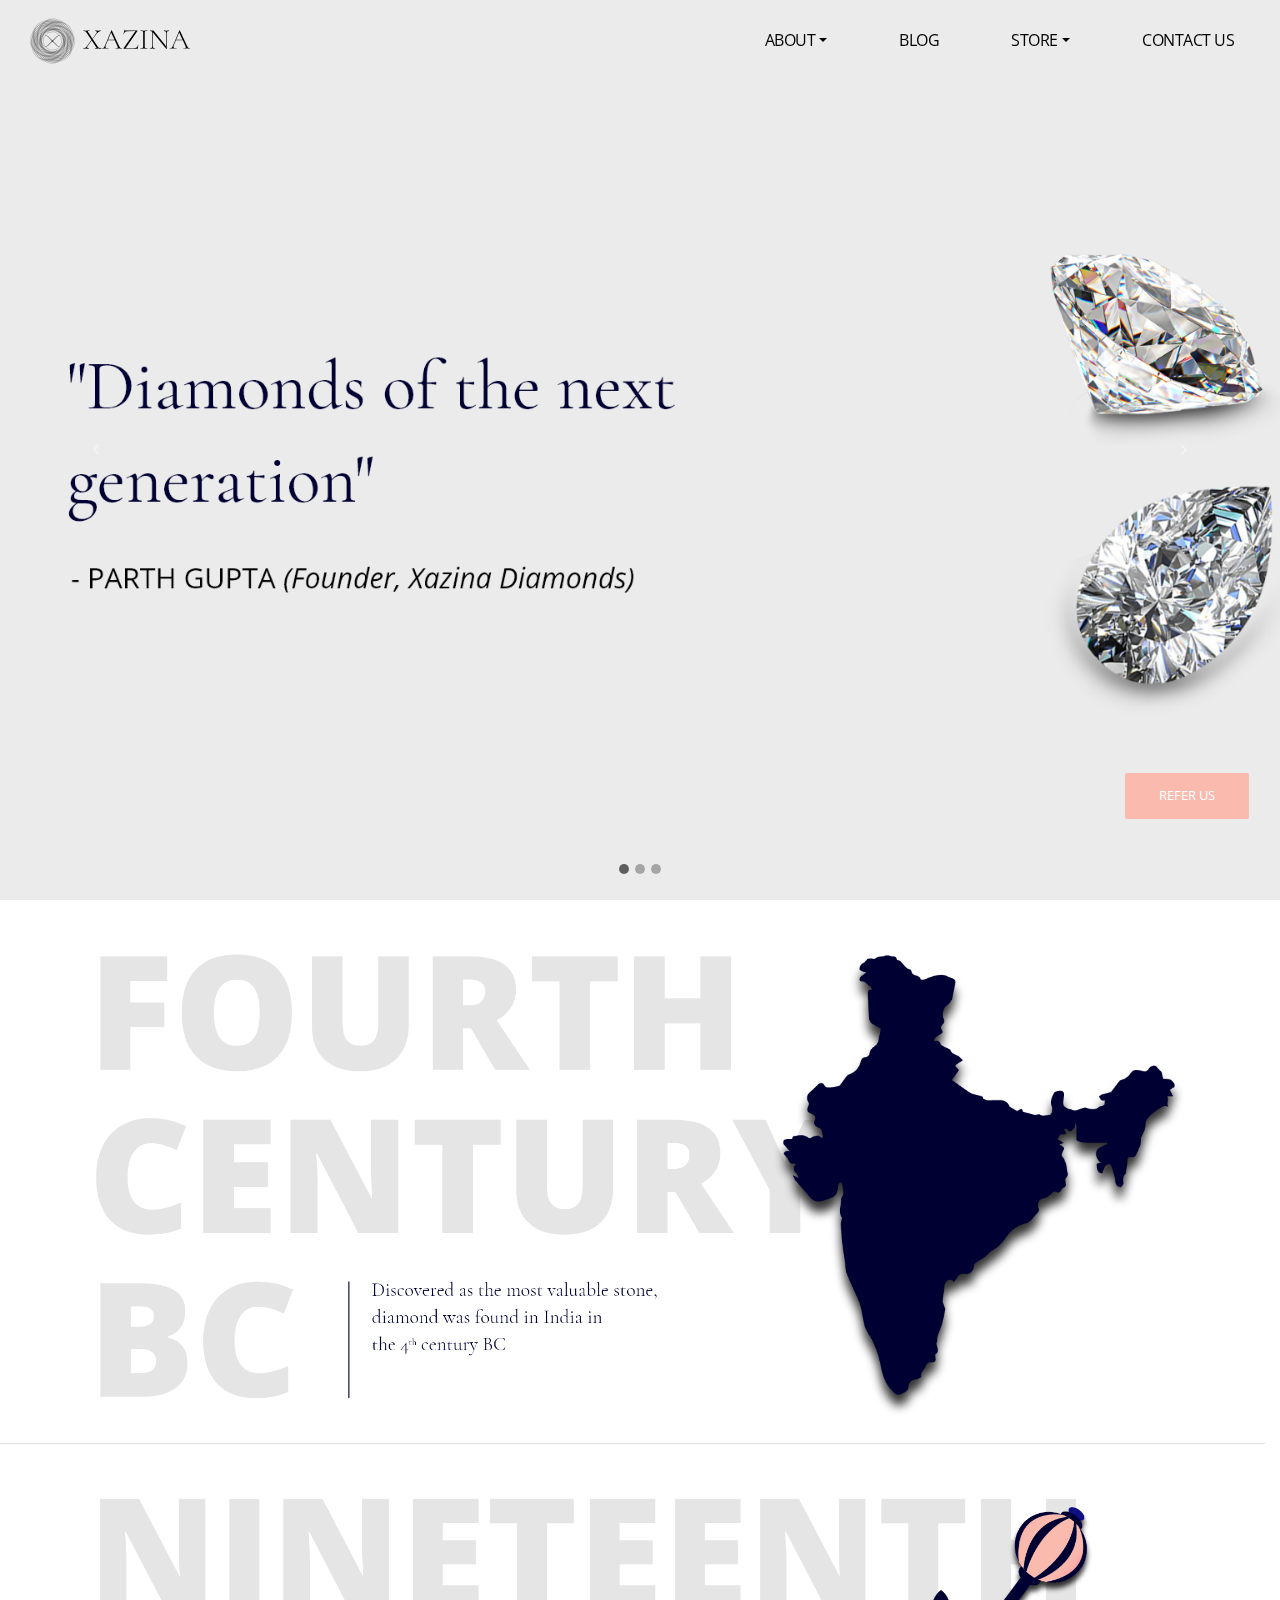
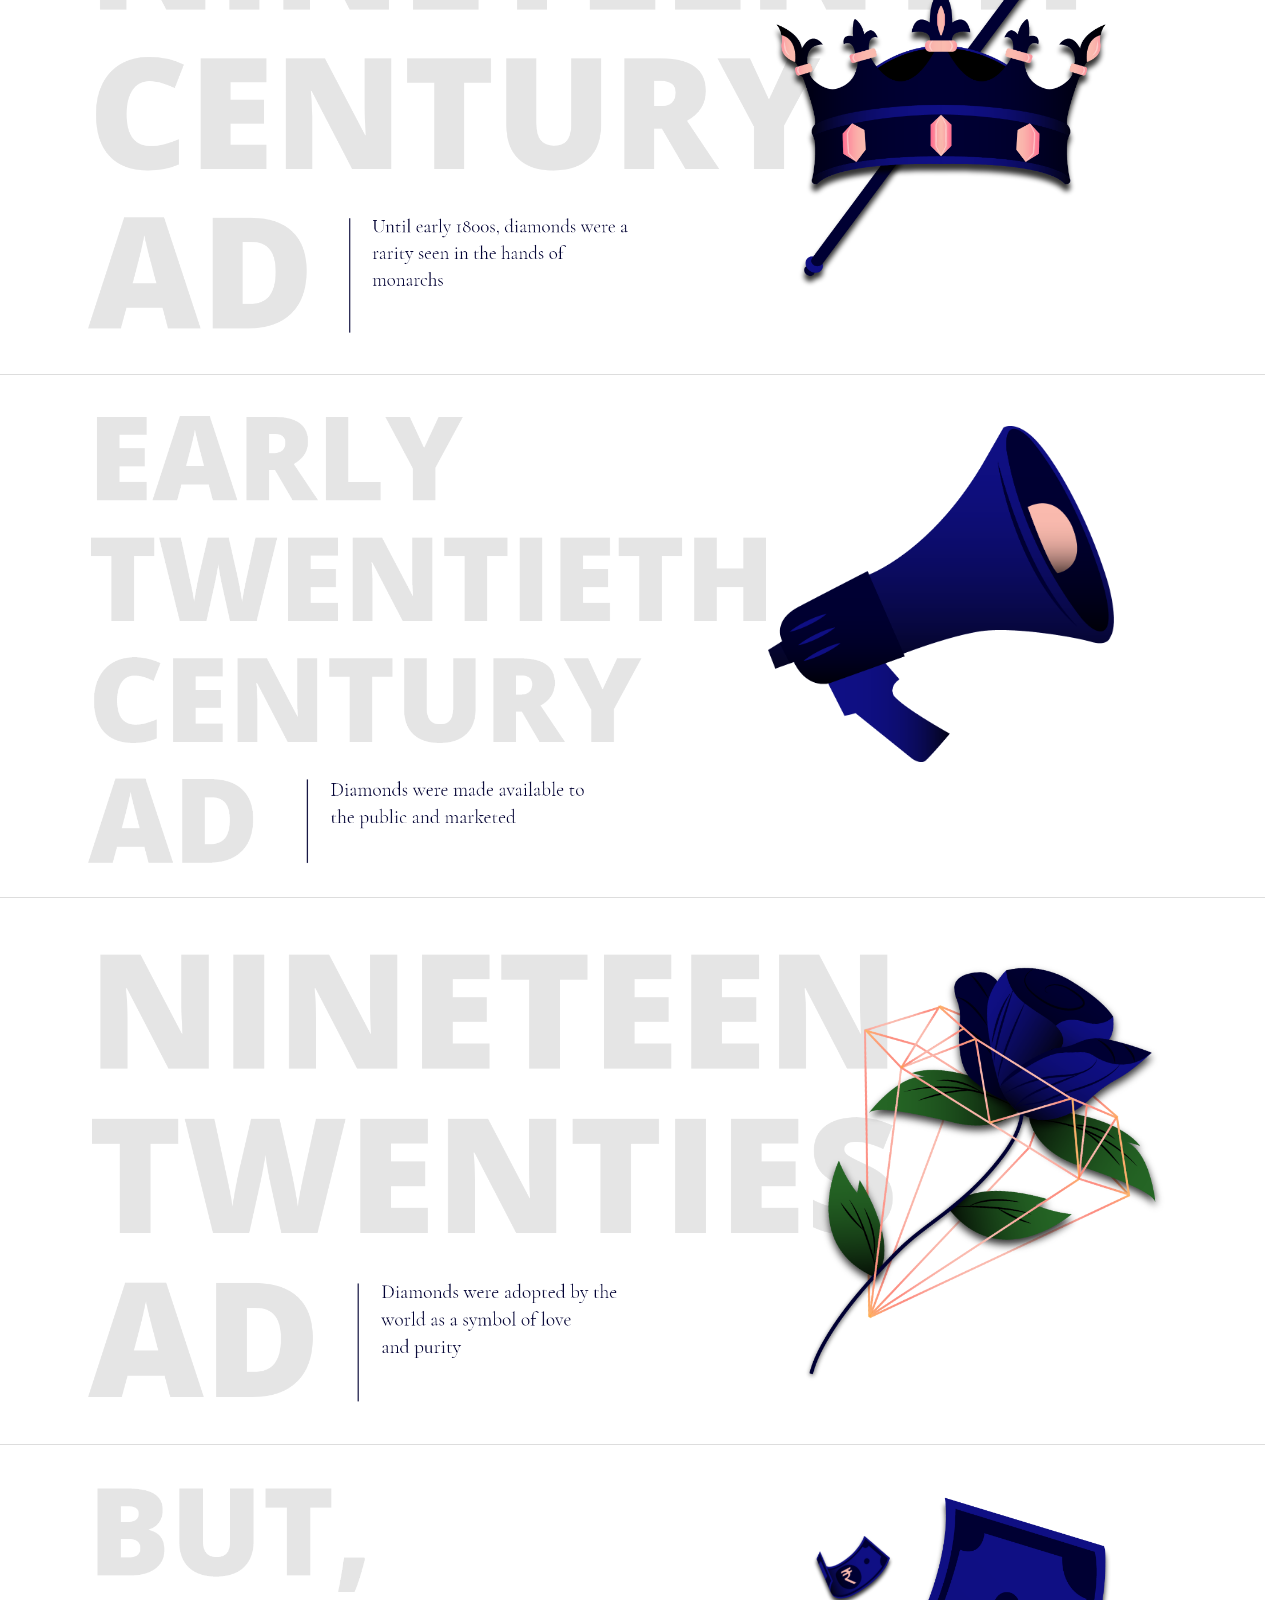
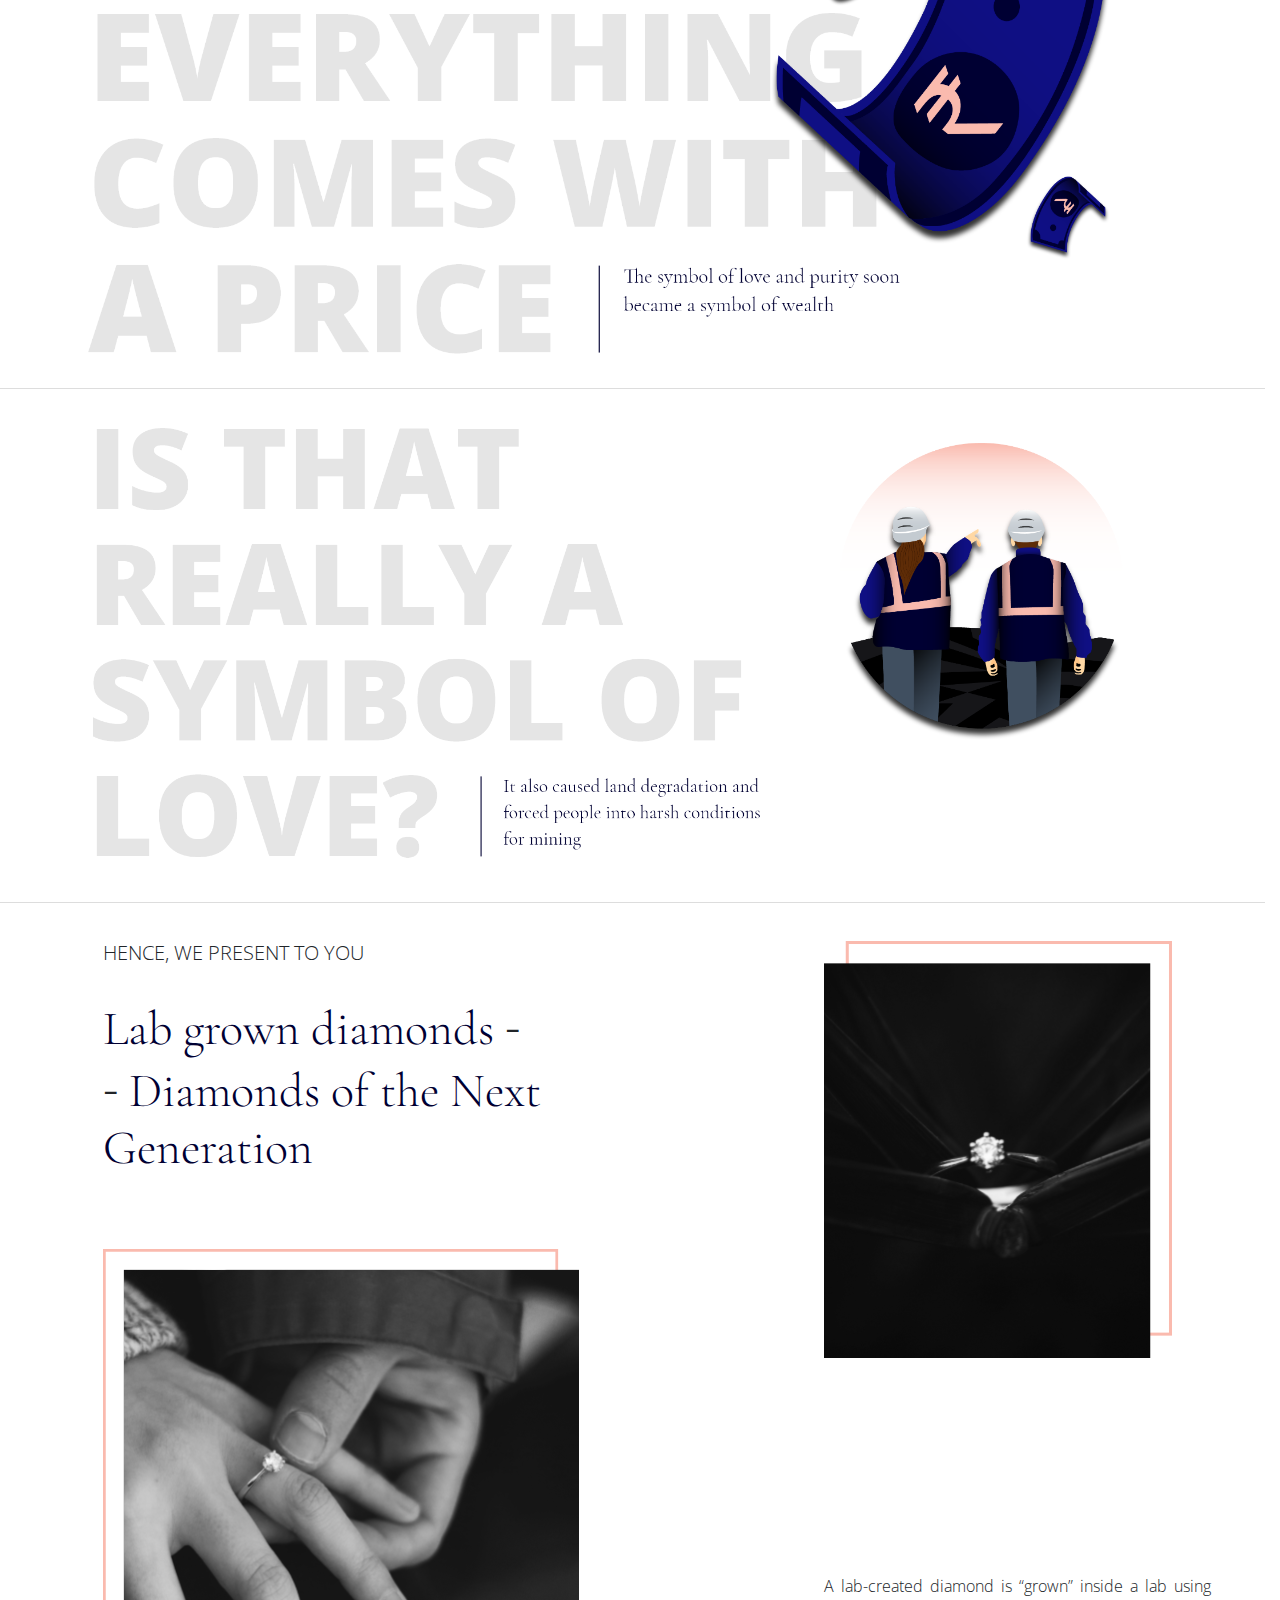
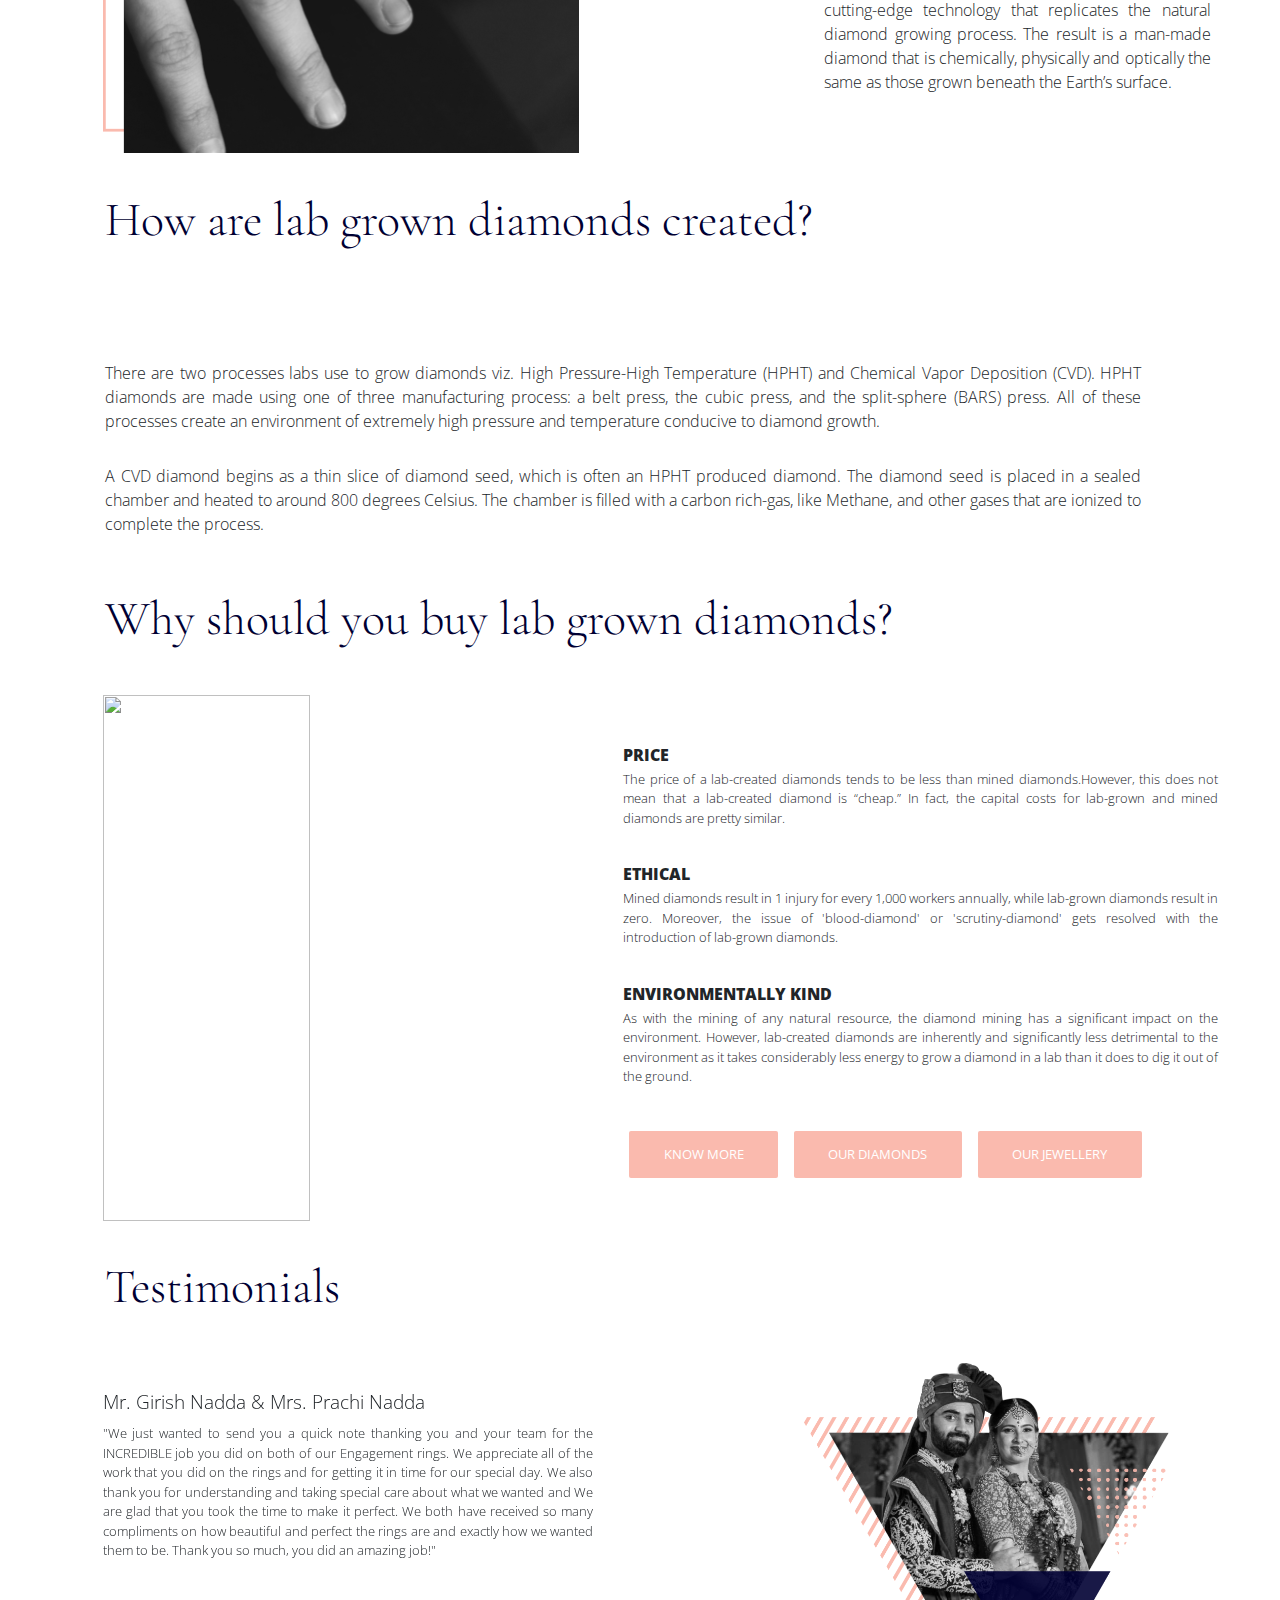
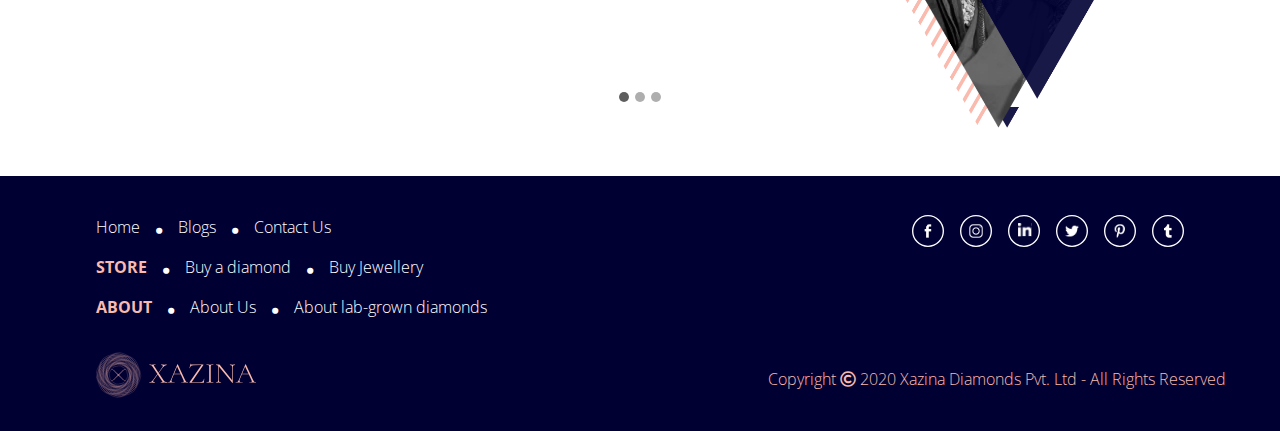
==== commit e0e85ddc: "Final minor changes and fixes" ====
--- a/index.html
+++ b/index.html
@@ -394,16 +394,16 @@
     </div>
     <div style="margin-top: 3rem;" class="col-md-6 col-lg-6">
       <div style="height: 25%;">
-        <p style="font-family: Open Sans; margin-bottom: 0.5%;">PRICE</p>
+        <p style="font-family: Open Sans; font-weight: 800; margin-bottom: 0.5%;">PRICE</p>
         <p style="font-family: Open Sans; font-size: small; text-align: justify;">The price of a lab-created diamonds tends to be less than mined diamonds.However, this does not mean that a lab-created diamond is “cheap.” In fact,
         the capital costs for lab-grown and mined diamonds are pretty similar.</p><br>
       </div>
       <div style="height: 25%;">
-        <p style="font-family: Open Sans; margin-bottom: 0.5%;">ETHICAL</p>
+        <p style="font-family: Open Sans; font-weight: 800; margin-bottom: 0.5%;">ETHICAL</p>
         <p style="font-family: Open Sans; font-size: small; text-align: justify;">Mined diamonds result in 1 injury for every 1,000 workers annually, while lab-grown diamonds result in zero. Moreover, the issue of 'blood-diamond' or 'scrutiny-diamond' gets resolved with the introduction of lab-grown diamonds.</p><br>
       </div>
       <div style="height: 30%;">
-        <p style="font-family: Open Sans; margin-bottom: 0.5%;">ENVIRONMENTALLY KIND</p>
+        <p style="font-family: Open Sans; font-weight: 800; margin-bottom: 0.5%;">ENVIRONMENTALLY KIND</p>
         <p style="font-family: Open Sans; font-size: small; text-align: justify;">As with the mining of any natural resource, the diamond mining has a significant impact on the environment. However, lab-created diamonds are inherently and significantly less detrimental to the environment as it takes considerably less energy to grow a diamond in a lab than it does to dig it out of the ground.</p><br>
       </div>
       <div style="height: 20%;">
@@ -421,13 +421,13 @@
   </div>
 
   <div class="col-sm-12 pt-4 mob">
-    <p style="font-family: Open Sans; margin-bottom: 0.5%;">PRICE</p>
-    <p class="pb-2" style="width: 100%; font-family: Open Sans; font-size: small; text-align: justify;">The price of a lab-created diamonds tends to be less than mined diamonds.However, this does not mean that a lab-created diamond is “cheap.” In fact,
+    <p style="font-family: Open Sans; font-weight: 800; margin-bottom: 0.5%;">PRICE</p>
+    <p class="pb-2" style="width: 100%; font-family: Open Sans; text-align: justify;">The price of a lab-created diamonds tends to be less than mined diamonds.However, this does not mean that a lab-created diamond is “cheap.” In fact,
     the capital costs for lab-grown and mined diamonds are pretty similar.</p>
-    <p style="font-family: Open Sans; margin-bottom: 0.5%;">ETHICAL</p>
-    <p class="pb-2" style="width: 100%; font-family: Open Sans; font-size: small; text-align: justify;">Mined diamonds result in 1 injury for every 1,000 workers annually, while lab-grown diamonds result in zero. Moreover, the issue of 'blood-diamond' or 'scrutiny-diamond' gets resolved with the introduction of lab-grown diamonds.</p>
-    <p style="font-family: Open Sans; margin-bottom: 0.5%;">ENVIRONMENTALLY KIND</p>
-    <p style="width: 100%; font-family: Open Sans; font-size: small; text-align: justify;">As with the mining of any natural resource, the diamond mining has a significant impact on the environment. However, lab-created diamonds are inherently and significantly less detrimental to the environment as it takes considerably less energy to grow a diamond in a lab than it does to dig it out of the ground.</p><br>
+    <p style="font-family: Open Sans; font-weight: 800; margin-bottom: 0.5%;">ETHICAL</p>
+    <p class="pb-2" style="width: 100%; font-family: Open Sans; text-align: justify;">Mined diamonds result in 1 injury for every 1,000 workers annually, while lab-grown diamonds result in zero. Moreover, the issue of 'blood-diamond' or 'scrutiny-diamond' gets resolved with the introduction of lab-grown diamonds.</p>
+    <p style="font-family: Open Sans; font-weight: 800; margin-bottom: 0.5%;">ENVIRONMENTALLY KIND</p>
+    <p style="width: 100%; font-family: Open Sans; text-align: justify;">As with the mining of any natural resource, the diamond mining has a significant impact on the environment. However, lab-created diamonds are inherently and significantly less detrimental to the environment as it takes considerably less energy to grow a diamond in a lab than it does to dig it out of the ground.</p><br>
     <div class="md-form mt-0" style="display: flex; justify-content: space-evenly;">
       <button type="button" class="btn btn-flat" style="font-family: 'Open Sans'; background-color: #fabaae; color: #ffffff; box-shadow: none;" onclick="window.location.href='about_lgd.html'">KNOW MORE</button>
       <button type="button" class="btn btn-flat" style="font-family: 'Open Sans'; background-color: #fabaae; color: #ffffff; box-shadow: none;"  onclick="window.location.href='store_diamonds.html'">OUR DIAMONDS</button>
@@ -673,7 +673,7 @@
             <div class="lin" onclick="window.open('https://www.linkedin.com/company/xazina/about/?viewAsMember=true', 'mywindow');" style="cursor: pointer;"></div>
             <div class="twit" onclick="window.open('https://twitter.com/xazina_in', 'mywindow');" style="cursor: pointer;"></div>
             <div class="pint" onclick="window.open('https://in.pinterest.com/xazinain/', 'mywindow');" style="cursor: pointer;"></div>
-            <div class="tumb"></div>
+            <div class="tumb" onclick="window.open('https://www.tumblr.com/blog/xazinain', 'mywindow');" style="cursor: pointer;"></div>
           </div>
         </div>
       </div>
@@ -744,7 +744,7 @@
         </div>
         <div style="display: flex; justify-content: space-between;" class="col-sm-12 pb-4">
           <a style="font-family: Open Sans; color: #ffffff;" href="about_lgd.html">About lab-grown diamonds</a>
-          <div class="tumb pr-5"></div>
+          <div class="tumb pr-5" onclick="window.open('https://www.tumblr.com/blog/xazinain', 'mywindow');" style="cursor: pointer;"></div>
         </div>
         <div style="display: flex; justify-content: center;" class="col-sm-12 pb-4">
           <svg class="brand" xmlns="http://www.w3.org/2000/svg" xmlns:xlink="http://www.w3.org/1999/xlink" viewBox="0 0 1904 534.16"><defs><clipPath id="clip-path"><path class="cls-1-nav" d="M367.57,307.2l-22.9,35.3a55.35,55.35,0,0,1-34.9,24l-41.16,8.77a55.34,55.34,0,0,1-41.65-7.7l-35.31-22.91a55.34,55.34,0,0,1-24-34.89l-8.77-41.16a55.32,55.32,0,0,1,7.7-41.65l22.9-35.31a55.35,55.35,0,0,1,34.9-24l41.16-8.77a55.35,55.35,0,0,1,41.65,7.7l35.31,22.9a55.33,55.33,0,0,1,24,34.9l8.77,41.16A55.32,55.32,0,0,1,367.57,307.2Z"/></clipPath>
